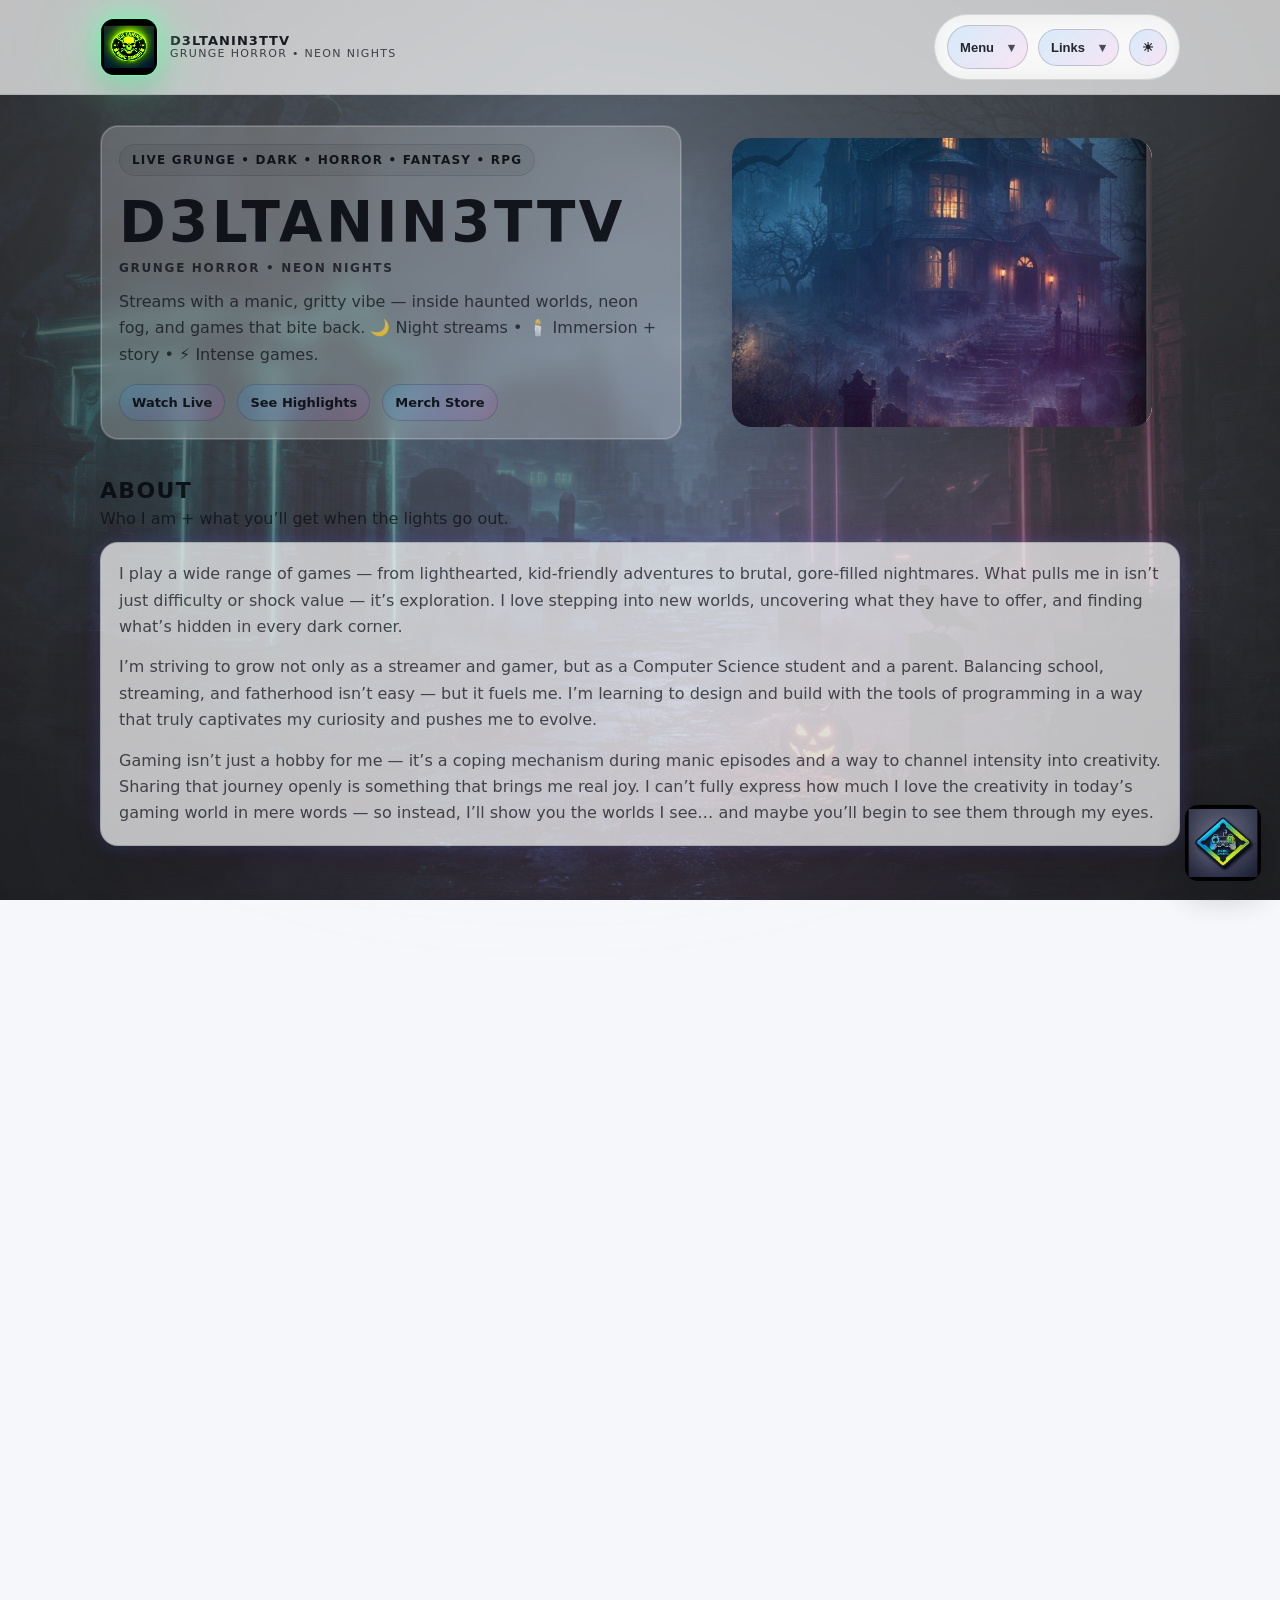
==== index.html @ 4f08680a "Add files via upload" ====
<!doctype html>
<html lang="en" data-theme="dark">
  <head>
    <meta charset="utf-8" />
    <meta name="viewport" content="width=device-width, initial-scale=1.0" />
    <title>D3LTANIN3ttv • Manic Gaming</title>
    <meta
      name="description"
      content="Grunge horror • neon nights — channel hub for D3LTANIN3ttv."
    />
    <link rel="stylesheet" href="style.css" />
    <script src="script.js" defer></script>
  </head>

  <body>
    <div class="bg" aria-hidden="true">
      <div class="bg__image"></div>
      <div class="bg__fog">
        <div class="fog fog--a"></div>
        <div class="fog fog--b"></div>
        <div class="fog fog--c"></div>
      </div>
      <div class="bg__vignette"></div>
      <div class="bg__grain"></div>
    </div>

    <header class="header">
      <div class="container header__inner">
        <a class="brand" href="#">
          <span class="brand-logo" aria-hidden="true">
            <img
              class="skull skull--dark"
              src="./assets/logos/skull-blue.jpg"
              alt=""
            />
            <img
              class="skull skull--light"
              src="./assets/logos/skull-green.jpg"
              alt=""
            />
          </span>

          <span class="brand-text">
            <span class="brand-name">D3LTANIN3TTV</span>
            <span class="brand-tagline">GRUNGE HORROR • NEON NIGHTS</span>
          </span>
        </a>

        <nav class="nav" aria-label="Primary">
          <button
            class="nav-link nav-button nav-mobileToggle"
            type="button"
            id="mobileNavBtn"
            aria-expanded="false"
            aria-controls="mobileNavMenu"
          >
            Menu <span class="caret">▾</span>
          </button>

          <div class="nav-primary-menu" id="mobileNavMenu">
            <a href="#about" class="nav-link">About</a>
            <a href="#watch" class="nav-link">Watch</a>
            <a href="#schedule" class="nav-link">Schedule</a>
            <a href="#highlights" class="nav-link">Highlights</a>
            <a href="#games" class="nav-link">Games</a>
            <a href="#creator" class="nav-link">Creator</a>
          </div>

          <div class="nav-dropdown">
            <button
              class="nav-link nav-button"
              type="button"
              id="linksBtn"
              aria-expanded="false"
            >
              Links <span class="caret">▾</span>
            </button>
            <div class="nav-menu" id="linksMenu" role="menu" aria-label="Links">
              <a
                role="menuitem"
                href="https://twitch.tv/D3LTANIN3ttv"
                target="_blank"
                rel="noreferrer"
                >Twitch</a
              >
              <a
                role="menuitem"
                href="https://www.youtube.com/@D3LTANIN3ttv"
                target="_blank"
                rel="noreferrer"
                >YouTube</a
              >
              <a
                role="menuitem"
                href="https://www.instagram.com/d3ltanin3ttv/?__pwa=1"
                target="_blank"
                rel="noreferrer"
                >Instagram</a
              >
            </div>
          </div>

          <button
            class="nav-link nav-button"
            id="themeBtn"
            type="button"
            aria-label="Toggle theme"
          >
            <span class="themeBtn__icon" aria-hidden="true">☾</span>
          </button>
        </nav>
      </div>
    </header>

    <main>
      <section class="hero">
        <div class="container hero-grid">
          <div class="hero-copy">
            <div class="badge">LIVE GRUNGE • DARK • HORROR • FANTASY • RPG</div>
            <h1 class="hero-title">D3LTANIN3ttv</h1>
            <div class="hero-sub">GRUNGE HORROR • NEON NIGHTS</div>

            <p class="hero-desc">
              Streams with a manic, gritty vibe — inside haunted worlds, neon
              fog, and games that bite back. 🌙 Night streams • 🕯️ Immersion +
              story • ⚡ Intense games.
            </p>

            <div class="hero-actions">
              <a
                class="btn btn-primary"
                href="https://www.twitch.tv/d3ltanin3ttv"
                target="_blank"
                rel="noreferrer"
                >Watch Live</a
              >
              <a class="btn btn-ghost" href="#highlights">See Highlights</a>
              <a
                class="btn btn-ghost"
                href="https://streamlabs.com/d3ltanin3ttv2/merch"
                target="_blank"
                rel="noreferrer"
                >Merch Store</a
              >
            </div>
          </div>

          <div class="hero-right" aria-hidden="true">
            <div class="heroCard">
              <div class="heroCard__img"></div>
              <div class="heroCard__frame"></div>
              <div class="heroCard__glow heroCard__glow--a"></div>
              <div class="heroCard__glow heroCard__glow--b"></div>
            </div>
          </div>
        </div>
      </section>

      <section class="section container" id="about">
        <div class="section__head">
          <h2 class="section__title">About</h2>
          <p class="section__subtitle">
            Who I am + what you’ll get when the lights go out.
          </p>
        </div>

        <div class="panel panel--wide">
          <p class="lead">
            I play a wide range of games — from lighthearted, kid-friendly
            adventures to brutal, gore-filled nightmares. What pulls me in isn’t
            just difficulty or shock value — it’s exploration. I love stepping
            into new worlds, uncovering what they have to offer, and finding
            what’s hidden in every dark corner.
          </p>

          <p class="lead lead--spaced">
            I’m striving to grow not only as a streamer and gamer, but as a
            Computer Science student and a parent. Balancing school, streaming,
            and fatherhood isn’t easy — but it fuels me. I’m learning to design
            and build with the tools of programming in a way that truly
            captivates my curiosity and pushes me to evolve.
          </p>

          <p class="lead lead--spaced">
            Gaming isn’t just a hobby for me — it’s a coping mechanism during
            manic episodes and a way to channel intensity into creativity.
            Sharing that journey openly is something that brings me real joy. I
            can’t fully express how much I love the creativity in today’s gaming
            world in mere words — so instead, I’ll show you the worlds I see…
            and maybe you’ll begin to see them through my eyes.
          </p>
        </div>
      </section>

      <section class="section container" id="watch">
        <div class="section__head">
          <h2 class="section__title">Watch</h2>
          <p class="section__subtitle">Live player embed + quick jump links.</p>
        </div>

        <div class="panel panel--wide">
          <div class="watch">
            <div class="watch__embed">
              <div class="twitchLoader" id="twitchLoader">
                <span class="twitchLoader__spinner"></span>
                <span class="twitchLoader__text">Loading stream...</span>
              </div>

              <iframe
                id="twitchEmbed"
                title="Twitch Stream"
                data-channel="D3LTANIN3ttv"
                allowfullscreen
                scrolling="no"
                loading="lazy"
              >
              </iframe>
            </div>
          </div>
        </div>
      </section>

      <section class="section container" id="schedule">
        <div class="section__head">
          <h2 class="section__title">Schedule</h2>
          <p class="section__subtitle">
            A flexible plan — because horror never sleeps.
          </p>
        </div>

        <div class="panel panel--wide">
          <ul class="list">
            <li><strong>Mon:</strong> 9pm – late • Indie horror / story</li>
            <li><strong>Wed:</strong> 9pm – late • Survival / roguelike</li>
            <li><strong>Fri:</strong> 10pm – ??? • Community / chaos</li>
          </ul>
        </div>
      </section>

      <section class="section container" id="highlights">
        <div class="section__head">
          <h2 class="section__title">Highlights</h2>
          <p class="section__subtitle">Recent clips and epic moments.</p>
        </div>

        <div
          class="panel panel--wide highlightsClips"
          aria-label="Highlight clips area"
        >
          <div class="clipsGrid">
            <div class="clipSlot">
  <div class="clipSlot__embed" aria-label="YouTube clip placeholder 1">
    <button
      class="clipThumb"
      type="button"
      disabled
      aria-label="YouTube Clip Coming Soon">
      <span
        class="clipThumb__img"
        style="background: linear-gradient(135deg,#111,#222);">
      </span>
      <span class="clipThumb__shade"></span>
      <span class="clipThumb__play">+</span>
    </button>
  </div>
</div>

<div class="clipSlot">
  <div class="clipSlot__embed" aria-label="YouTube clip placeholder 2">
    <button
      class="clipThumb"
      type="button"
      disabled
      aria-label="YouTube Clip Coming Soon">
      <span
        class="clipThumb__img"
        style="background: linear-gradient(135deg,#111,#222);">
      </span>
      <span class="clipThumb__shade"></span>
      <span class="clipThumb__play">+</span>
    </button>
  </div>
</div>

            <div class="clipSlot">
              <div class="clipSlot__embed" aria-label="YouTube clip 3">
                <button
                  class="clipThumb"
                  type="button"
                  data-youtube-id="ZIPcAaeDdOQ"
                  aria-label="Play YouTube Clip 3"
                >
                  <span
                    class="clipThumb__img"
                    style="
                      background-image: url(&quot;https://i.ytimg.com/vi/ZIPcAaeDdOQ/hqdefault.jpg&quot;);
                    "
                  >
                  </span>
                  <span class="clipThumb__shade"></span>
                  <span class="clipThumb__play" aria-hidden="true">▶</span>
                </button>
              </div>
            </div>

            <div class="clipSlot">
              <div class="clipSlot__embed" aria-label="YouTube clip 4">
                <button
                  class="clipThumb"
                  type="button"
                  data-youtube-id="rzl1AG5ry_M"
                  aria-label="Play YouTube Clip 4"
                >
                  <span
                    class="clipThumb__img"
                    style="
                      background-image: url(&quot;https://i.ytimg.com/vi/rzl1AG5ry_M/hqdefault.jpg&quot;);
                    "
                  >
                  </span>
                  <span class="clipThumb__shade"></span>
                  <span class="clipThumb__play" aria-hidden="true">▶</span>
                </button>
              </div>
            </div>
          </div>
        </div>
      </section>

      <section class="section container" id="games">
        <div class="section__head">
          <h2 class="section__title">Games</h2>
          <p class="section__subtitle">
            Pick a vibe — see the matching lineup.
          </p>
        </div>

        <div class="panel panel--wide">
          <div id="gamesMount"></div>
        </div>
      </section>

      <section class="section container" id="creator">
        <div class="section__head">
          <h2 class="section__title">Creator</h2>
          <p class="section__subtitle">Brand, vibe, and collab notes.</p>
        </div>

        <div class="panel panel--wide">
          <p class="lead">
            For collabs, sponsorships, or community events: hit the Links menu
            for socials. I focus on horror/survival/story content with a
            neon-grunge presentation.
          </p>

        <div class="cards">
  <article class="card" tabindex="0" aria-label="Open Instagram" data-open="crypts">
    <div class="card__bg card__bg--crypts"></div>
    <div class="card__glow card__glow--green"></div>

    <div class="card__icon" aria-hidden="true" title="Instagram">
      <svg viewBox="0 0 24 24" fill="none">
        <path d="M8 3h8a5 5 0 0 1 5 5v8a5 5 0 0 1-5 5H8a5 5 0 0 1-5-5V8a5 5 0 0 1 5-5Z" stroke="currentColor" stroke-width="2"/>
        <path d="M12 16a4 4 0 1 0 0-8 4 4 0 0 0 0 8Z" stroke="currentColor" stroke-width="2"/>
        <path d="M17.5 6.8h.01" stroke="currentColor" stroke-width="4" stroke-linecap="round"/>
      </svg>
    </div>

    <h3 class="card__title">INSTAGRAM</h3>
    <p class="card__meta">@d3ltanin3ttv</p>
  </article>

  <article class="card" tabindex="0" aria-label="Open YouTube" data-open="haunted">
    <div class="card__bg card__bg--haunted"></div>
    <div class="card__glow card__glow--gold"></div>

    <div class="card__icon" aria-hidden="true" title="YouTube">
      <svg viewBox="0 0 24 24" fill="none">
        <path d="M21 12s0-3.6-.45-5.25a2.8 2.8 0 0 0-1.98-1.98C16.9 4.3 12 4.3 12 4.3s-4.9 0-6.57.47A2.8 2.8 0 0 0 3.45 6.75C3 8.4 3 12 3 12s0 3.6.45 5.25a2.8 2.8 0 0 0 1.98 1.98c1.67.47 6.57.47 6.57.47s4.9 0 6.57-.47a2.8 2.8 0 0 0 1.98-1.98C21 15.6 21 12 21 12Z" stroke="currentColor" stroke-width="2"/>
        <path d="M10 15.5v-7l6 3.5-6 3.5Z" fill="currentColor"/>
      </svg>
    </div>

    <h3 class="card__title">YOUTUBE</h3>
    <p class="card__meta">@D3LTANIN3ttv</p>
  </article>

  <article class="card" tabindex="0" aria-label="Open X" data-open="darkworlds">
    <div class="card__bg card__bg--darkworlds"></div>
    <div class="card__glow card__glow--purple"></div>

    <div class="card__icon" aria-hidden="true" title="X (Twitter)">
      <svg viewBox="0 0 24 24" fill="none">
        <path d="M17.9 3H21l-6.8 7.78L22 21h-6.2l-4.85-6.33L5.4 21H2.3l7.4-8.47L2 3h6.35l4.39 5.74L17.9 3Z" fill="currentColor"/>
      </svg>
    </div>

    <h3 class="card__title">X</h3>
    <p class="card__meta">Twitter</p>
  </article>
</div>
</div>
</section>

      <footer class="footer">
        <div class="container footer__inner">
          <button class="toTop" id="toTopBtn" type="button">
            ↑ Back to top
          </button>
          <div class="footer__meta">
            <span>© <span id="year"></span> D3LTANIN3ttv</span>
            <span class="dot">•</span>
            <span>Manic Gaming</span>
          </div>
        </div>
      </footer>
    </main>

    <img
      class="corner-badge"
      src="./assets/logos/manicgaming.jpg"
      alt="Manic Gaming"
    />
  </body>
</html>
---- style.css ----
/* =========================
   D3LTANIN3ttv • Manic Gaming
   ========================= */

html{
  overflow-y: scroll;
  scroll-behavior: smooth;
}

:root{
  --bg: #070911;
  --text: rgba(255,255,255,.92);
  --muted: rgba(255,255,255,.72);

  --panel: rgba(0,0,0,.28);
  --panelSolid: rgba(10,12,22,.92);
  --border: rgba(255,255,255,.12);

  --shadow: 0 18px 45px rgba(0,0,0,.55);
  --ctaGlow: 0 0 0 1px rgba(0,220,255,.25) inset, 0 0 22px rgba(0,220,255,.18);

  --accentA: #1da6ff;
  --accentB: #ff2bd6;
  --accentC: #a6ff2b;

  --pillGrad: linear-gradient(135deg, rgba(29,166,255,.18), rgba(255,43,214,.12));
  --pillBorder: rgba(29,166,255,.25);
  --pillGlow: 0 0 0 1px rgba(255,255,255,.08) inset, 0 12px 26px rgba(0,0,0,.35);
}

:root[data-theme="light"]{
  --bg: #f6f7fb;
  --text: rgba(10,12,18,.92);
  --muted: rgba(10,12,18,.70);

  --panel: rgba(255,255,255,.70);
  --panelSolid: rgba(255,255,255,.92);
  --border: rgba(10,12,18,.14);

  --shadow: 0 18px 45px rgba(10,12,18,.15);
  --ctaGlow: 0 0 0 1px rgba(0,120,255,.18) inset, 0 0 18px rgba(0,120,255,.12);

  --pillGrad: linear-gradient(135deg, rgba(29,166,255,.16), rgba(255,43,214,.10));
  --pillBorder: rgba(10,12,18,.18);
}

*{ box-sizing:border-box; }

html,body{ height:100%; }

body{
  margin:0;
  font-family: system-ui, -apple-system, Segoe UI, Roboto, Arial, sans-serif;
  background: var(--bg);
  color: var(--text);
  overflow-x:hidden;
}

a{
  color: inherit;
  text-decoration:none;
}

a:focus-visible,
button:focus-visible{
  outline: 2px solid rgba(255,255,255,.35);
  outline-offset: 3px;
  border-radius: 12px;
}

:root[data-theme="light"] a:focus-visible,
:root[data-theme="light"] button:focus-visible{
  outline: 2px solid rgba(10,12,18,.55);
}

.container{
  width: min(1080px, calc(100% - 40px));
  margin: 0 auto;
}

.lead{
  margin:0;
  color: var(--muted);
  line-height: 1.65;
}

.lead--spaced{
  margin-top: 14px;
}

/* =========================
   Background
   ========================= */

.bg{
  position: fixed;
  inset: 0;
  z-index: -1;
}

.bg__image{
  position:absolute;
  inset:0;
  background:
    radial-gradient(1200px 700px at 50% 10%, rgba(29,166,255,.14), transparent 60%),
    radial-gradient(900px 600px at 50% 85%, rgba(255,43,214,.12), transparent 70%),
    url("./assets/scenes/bg-crypts.jpg");
  background-size: cover;
  background-position: center;
  filter: saturate(1.02) contrast(1.04);
  opacity: .92;
}

.bg__fog{
  position:absolute;
  inset:0;
  pointer-events:none;
  mix-blend-mode: screen;
  opacity: .55;
}

.fog{
  position:absolute;
  inset:-20%;
  background:
    radial-gradient(closest-side at 30% 40%, rgba(255,255,255,.06), transparent 60%),
    radial-gradient(closest-side at 60% 55%, rgba(255,255,255,.05), transparent 62%),
    radial-gradient(closest-side at 45% 70%, rgba(255,255,255,.04), transparent 70%);
  filter: blur(18px);
}

.fog--a{ animation: fogDriftA 22s ease-in-out infinite; }
.fog--b{ animation: fogDriftB 27s ease-in-out infinite; opacity:.9; }
.fog--c{ animation: fogDriftC 33s ease-in-out infinite; opacity:.75; }

@keyframes fogDriftA{
  0%,100%{ transform: translate3d(-2%,-1%,0) scale(1.02); }
  50%{ transform: translate3d(2%,1%,0) scale(1.05); }
}
@keyframes fogDriftB{
  0%,100%{ transform: translate3d(1%,2%,0) scale(1.03); }
  50%{ transform: translate3d(-2%,-1%,0) scale(1.06); }
}
@keyframes fogDriftC{
  0%,100%{ transform: translate3d(0%,1%,0) scale(1.01); }
  50%{ transform: translate3d(2%,-2%,0) scale(1.05); }
}

.bg__vignette{
  position:absolute;
  inset:0;
  background:
    radial-gradient(1200px 700px at 50% 25%, rgba(0,0,0,.06), rgba(0,0,0,.80)),
    radial-gradient(900px 600px at 50% 85%, rgba(0,0,0,.22), rgba(0,0,0,.92));
}

.bg__grain{
  position:absolute;
  inset:0;
  opacity:.12;
  background-image: repeating-linear-gradient(0deg, rgba(255,255,255,.06), rgba(255,255,255,.06) 1px, transparent 1px, transparent 3px);
  mix-blend-mode: overlay;
  filter: blur(.4px);
}

.bg::after{
  content:"";
  position:absolute;
  inset:0;
  pointer-events:none;
  background:
    radial-gradient(1200px 700px at 50% 20%, rgba(255,255,255,.72), rgba(255,255,255,.12) 55%, rgba(255,255,255,.06) 100%),
    linear-gradient(to bottom, rgba(255,255,255,.35), rgba(255,255,255,.14));
  opacity: 0;
  transition: opacity .22s ease;
}

:root[data-theme="light"] .bg::after{ opacity: .32; }

:root[data-theme="light"] .bg__image{
  opacity: .82;
  filter: saturate(1.05) contrast(1.04) brightness(1.02);
}

:root[data-theme="light"] .bg__fog{ opacity: .40; }

:root[data-theme="light"] .bg__vignette{
  background:
    radial-gradient(1200px 700px at 50% 25%, rgba(0,0,0,.05), rgba(0,0,0,.40)),
    radial-gradient(900px 600px at 50% 85%, rgba(0,0,0,.10), rgba(0,0,0,.60));
}

/* =========================
   Header / Nav
   ========================= */

.header{
  position: sticky;
  top: 0;
  z-index: 20;
  background: rgba(0,0,0,.40);
  backdrop-filter: blur(10px);
  border-bottom: 1px solid rgba(255,255,255,.08);
}

:root[data-theme="light"] .header{
  background: rgba(255,255,255,.70);
  border-bottom: 1px solid rgba(10,12,18,.10);
}

.header__inner{
  display:flex;
  align-items:center;
  justify-content: space-between;
  gap: 14px;
  padding: 14px 0;
}

.brand{
  display:flex;
  align-items:center;
  gap: 12px;
  min-width: 240px;
}

.brand-logo{
  position: relative;
  width: 58px;
  height: 58px;
  border-radius: 14px;
  overflow: hidden;
  border: 1px solid rgba(140,90,255,.55);
  background: radial-gradient(circle at center, rgba(0,0,0,.85) 0%, rgba(0,0,0,.55) 60%, rgba(0,0,0,.25) 100%);
  box-shadow:
    0 0 0 1px rgba(140,90,255,.45) inset,
    0 0 18px rgba(140,90,255,.85),
    0 0 48px rgba(120,70,255,.55),
    0 0 90px rgba(120,70,255,.35),
    0 14px 30px rgba(0,0,0,.35);
}

.brand-logo img{
  position:absolute;
  inset:0;
  width:100%;
  height:100%;
  object-fit: fill;
  filter:
    contrast(1.35)
    brightness(1.15)
    saturate(1.25)
    drop-shadow(0 0 6px rgba(0,0,0,.6));
}

.skull--dark{ display:block; }
.skull--light{ display:none; }

:root[data-theme="light"] .skull--dark{ display:none; }
:root[data-theme="light"] .skull--light{ display:block; }

:root[data-theme="light"] .brand-logo{
  border: 1px solid rgba(120,255,180,.95) !important;
  background: radial-gradient(
    circle at center,
    rgba(14,46,28,.95) 0%,
    rgba(12,34,22,.78) 60%,
    rgba(8,18,12,.45) 100%
  );

  box-shadow:
    0 0 0 1px rgba(120,255,180,.45) inset,
    0 0 22px rgba(120,255,180,.75),
    0 0 48px rgba(120,255,180,.55),
    0 0 96px rgba(120,255,180,.32),
    0 14px 30px rgba(10,12,18,.16) !important;
}

:root[data-theme="light"] .brand-logo img{
  filter:
    contrast(1.4)
    brightness(1.1)
    saturate(1.45)
    drop-shadow(0 0 12px rgba(120,255,180,.55))
    drop-shadow(0 0 24px rgba(120,255,180,.35));
}

.brand-text{
  display:flex;
  flex-direction:column;
  line-height:1.05;
}

.brand-name{
  font-weight: 900;
  letter-spacing: .08em;
  text-transform: uppercase;
  font-size: 13px;
}

.brand-tagline{
  font-size: 11px;
  letter-spacing: .12em;
  opacity: .78;
}

.nav{
  display:flex;
  align-items:center;
  gap: 10px;
  padding: 10px 12px;
  border: 1px solid rgba(255,255,255,.10);
  border-radius: 999px;
  background: rgba(0,0,0,.22);
  backdrop-filter: blur(10px);
  position: relative;
}

:root[data-theme="light"] .nav{
  background: rgba(255,255,255,.60);
  border: 1px solid rgba(10,12,18,.12);
}

.nav-primary-menu{
  position: absolute;
  top: calc(100% + 10px);
  left: 0;
  right: 0;
  z-index: 40;
  display: flex;
  flex-direction: column;
  align-items: stretch;
  gap: 8px;
  padding: 0 10px;
  border-radius: 14px;
  background: var(--panelSolid);
  border: 1px solid var(--border);
  box-shadow: var(--shadow);
  max-height: 0;
  overflow: hidden;
  opacity: 0;
  pointer-events: none;
  transform: translateY(-8px);
  transition:
    max-height .28s ease,
    opacity .22s ease,
    transform .22s ease,
    padding .22s ease;
}

.nav-primary-menu.is-open{
  max-height: 420px;
  padding: 10px;
  opacity: 1;
  pointer-events: auto;
  transform: translateY(0);
}

.nav-mobileToggle{
  display:inline-flex;
  align-items:center;
  justify-content:center;
  min-height: 44px;
}

.nav-link,
.btn{
  display:inline-flex;
  align-items:center;
  justify-content:center;
  gap: 10px;
  padding: 10px 12px;
  border-radius: 999px;
  font-weight: 900;
  font-size: 13px;
  color: var(--text);
  transition: .18s ease;
  background: var(--pillGrad);
  border: 1px solid var(--pillBorder);
}

.nav-link{
  opacity: .96;
}

.nav-primary-menu .nav-link{
  width: 100%;
  min-height: 44px;
  justify-content: center;
  text-align: center;
}

.nav-link:hover,
.btn:hover{
  box-shadow: var(--pillGlow), var(--ctaGlow);
  transform: translateY(-1px);
}

.nav-button{
  cursor: pointer;
  appearance: none;
}

.caret{
  opacity:.8;
  margin-left: 4px;
}

.nav-dropdown{
  position: relative;
}

.nav-menu{
  position:absolute;
  right: 0;
  top: calc(100% + 10px);
  min-width: 200px;
  padding: 10px;
  border-radius: 14px;
  background: var(--panelSolid);
  border: 1px solid var(--border);
  box-shadow: var(--shadow);
  display:none;
}

.nav-menu.is-open{
  display:block;
}

.nav-menu a{
  display:block;
  padding: 10px;
  border-radius: 10px;
  opacity:.92;
}

.nav-menu a:hover{
  background: rgba(255,255,255,.06);
  box-shadow: 0 0 0 1px rgba(255,255,255,.10) inset;
}

:root[data-theme="light"] .nav-menu a:hover{
  background: rgba(10,12,18,.06);
  box-shadow: 0 0 0 1px rgba(10,12,18,.10) inset;
}

/* =========================
   Hero
   ========================= */

.hero{
  padding: 30px 0 10px;
}

.hero-grid{
  display:grid;
  grid-template-columns: 1.1fr 0.9fr;
  gap: 22px;
  align-items:center;
}

.hero-copy{
  padding: 10px 0;
}

:root[data-theme="light"] .hero-copy{
  background: rgba(255,255,255,.22);
  border: 1px solid rgba(10,12,18,.08);
  box-shadow: 0 0 0 1px rgba(255,255,255,.22) inset;
  border-radius: 18px;
  backdrop-filter: blur(10px);
  padding: 18px;
}

.badge{
  display:inline-block;
  padding: 8px 12px;
  border-radius: 999px;
  font-weight: 900;
  font-size: 12px;
  letter-spacing: .10em;
  text-transform: uppercase;
  background: rgba(255,255,255,.06);
  border: 1px solid rgba(255,255,255,.10);
}

:root[data-theme="light"] .badge{
  background: rgba(10,12,18,.05);
  border: 1px solid rgba(10,12,18,.10);
}

.hero-title{
  margin: 14px 0 6px;
  font-size: clamp(42px, 4.4vw, 60px);
  letter-spacing: .06em;
  text-transform: uppercase;
}

.hero-sub{
  letter-spacing: .14em;
  opacity:.8;
  font-weight: 700;
  font-size: 12px;
}

.hero-desc{
  margin: 14px 0 0;
  color: var(--muted);
  line-height: 1.65;
  max-width: 55ch;
}

.hero-actions{
  display:flex;
  gap: 12px;
  flex-wrap: wrap;
  margin-top: 16px;
}

.hero-right{
  display:flex;
  flex-direction:column;
  align-items:center;
}

.heroCard{
  position: relative;
  width: min(420px, 100%);
  aspect-ratio: 16/11;
  border-radius: 20px;
  overflow:hidden;
  box-shadow:
    var(--shadow),
    0 0 0 1px rgba(255,255,255,.05) inset;
}

.heroCard::after{
  content:"";
  position:absolute;
  inset:0;
  pointer-events:none;
  border-radius: inherit;
  z-index: 4;
  background: linear-gradient(
    to left,
    rgba(0,0,0,.77) 0%,
    rgba(0,0,0,.18) 10%,
    rgba(0,0,0,0) 22%
  );
}

.heroCard__img{
  position:absolute;
  inset:0;
  background-image: url("./assets/scenes/card-haunted.jpg");
  background-size: cover;
  background-position: center;
  filter: saturate(1.05) contrast(1.05);
}

.heroCard__frame{
  position:absolute;
  inset:0;
  background:
    radial-gradient(900px 400px at 50% 20%, rgba(29,166,255,.18), transparent 60%),
    radial-gradient(900px 500px at 50% 90%, rgba(255,43,214,.14), transparent 65%);
  mix-blend-mode: screen;
  opacity: .9;
}

.heroCard__glow{
  position:absolute;
  inset:-20%;
  filter: blur(30px);
  opacity: .5;
}

.heroCard__glow--a{ background: radial-gradient(circle at 20% 30%, rgba(29,166,255,.35), transparent 55%); }
.heroCard__glow--b{ background: radial-gradient(circle at 80% 70%, rgba(255,43,214,.30), transparent 55%); }

/* =========================
   Sections / Panels
   ========================= */

.section{
  padding: 28px 0;
}

.section__head{
  margin-bottom: 14px;
}

.section__title{
  margin:0 0 6px;
  font-size: 22px;
  letter-spacing: .06em;
  text-transform: uppercase;
}

.section__subtitle{
  margin:0;
  color: var(--muted);
}

.panel{
  background: var(--panel);
  border: 1px solid var(--border);
  border-radius: 18px;
  box-shadow:
    0 18px 45px rgba(0,0,0,.22),
    0 0 18px rgba(29,166,255,.18),
    0 0 28px rgba(255,43,214,.12);
}

.panel--wide{
  padding: 18px;
}

.list{
  margin:0;
  padding-left: 18px;
}

.list li{
  margin: 10px 0;
  color: var(--muted);
}

.list strong{
  color: var(--text);
}

/* =========================
   Watch embed
   ========================= */

.watch__embed{
  position: relative;
  border-radius: 16px;
  overflow:hidden;
  border: 1px solid rgba(255,255,255,.12);
  background: rgba(0,0,0,.35);
}

:root[data-theme="light"] .watch__embed{
  border-color: rgba(10,12,18,.12);
  background: rgba(10,12,18,.04);
}

#twitchEmbed{
  width: 100%;
  height: min(520px, 60vw);
  border: 0;
  display:block;
}
.twitchLoader{
  position:absolute;
  inset:0;
  display:flex;
  flex-direction:column;
  align-items:center;
  justify-content:center;
  gap:10px;
  background:rgba(0,0,0,.45);
  backdrop-filter:blur(6px);
  z-index:2;
  transition:opacity .3s ease;
}

.twitchLoader.is-hidden{
  opacity:0;
  pointer-events:none;
}

.twitchLoader__spinner{
  width:38px;
  height:38px;
  border-radius:50%;
  border:3px solid rgba(255,255,255,.25);
  border-top-color:#9146ff;
  animation:twitchSpin 1s linear infinite;
}

.twitchLoader__text{
  font-size:12px;
  letter-spacing:.08em;
  text-transform:uppercase;
  opacity:.8;
}

@keyframes twitchSpin{
  to{ transform:rotate(360deg); }
}

/* =========================
   Creator cards
   ========================= */

#creator .cards{
  margin-top: 22px;
}

.cards{
  display:grid;
  grid-template-columns: repeat(3, 1fr);
  gap: 14px;
}

.card{
  display:block;
  position: relative;
  border-radius: 18px;
  overflow:hidden;
  min-height: 180px;
  border: 1px solid rgba(255,255,255,.12);
  box-shadow: 0 16px 40px rgba(0,0,0,.28);
  cursor: pointer;
  isolation:isolate;
  transition:
    transform .18s ease,
    box-shadow .25s ease,
    border-color .25s ease;
}

/* gradient overlay for text readability */
.card::after{
  content:"";
  position:absolute;
  inset:0;
  z-index:1;
  background: linear-gradient(
    to top,
    rgba(0,0,0,.62) 0%,
    rgba(0,0,0,.28) 45%,
    rgba(0,0,0,.10) 100%
  );
  pointer-events:none;
}

/* background artwork */
.card__bg{
  position:absolute;
  inset:0;
  background-size:cover;
  background-position:center center;
  background-repeat:no-repeat;
  filter: brightness(1.02) contrast(1.08) saturate(1.08);
  transform: scale(1.02);
  z-index:0;
}

/* social card images - centered logo fit */
.card__bg--crypts{
  background-image:url("./assets/scenes/card-instagram.png");
  background-position:center 43%;
  background-size:cover;
  background-repeat:no-repeat;
}

.card__bg--haunted{
  background-image:url("./assets/scenes/card-youtube.png");
  background-position:center 50%;
  background-size:cover;
  background-repeat:no-repeat;
}

.card__bg--darkworlds{
  background-image:url("./assets/scenes/card-x.png");
  background-position:center 43%;
  background-size:cover;
  background-repeat:no-repeat;
}

/* glow layers */
.card__glow{
  position:absolute;
  inset:-20%;
  filter: blur(24px);
  opacity:.22;
  mix-blend-mode:screen;
  z-index:0;
}

.card__glow--green{
  background: radial-gradient(circle at 20% 30%, rgba(166,255,43,.30), transparent 60%);
}

.card__glow--gold{
  background: radial-gradient(circle at 20% 30%, rgba(255,200,80,.28), transparent 60%);
}

.card__glow--purple{
  background: radial-gradient(circle at 20% 30%, rgba(124,92,255,.30), transparent 60%);
}

/* card icon */
.card__icon{
  position:absolute;
  top:14px;
  left:14px;
  width:44px;
  height:44px;
  display:grid;
  place-items:center;
  border-radius:12px;
  background:rgba(0,0,0,.35);
  border:1px solid rgba(255,255,255,.12);
  box-shadow:0 12px 24px rgba(0,0,0,.25);
  z-index:2;
}

.card__icon svg{
  width:26px;
  height:26px;
  display:block;
  color:rgba(255,255,255,.92);
}

/* text */
.card__title{
  position:absolute;
  left:14px;
  bottom:34px;
  margin:0;
  font-weight:950;
  letter-spacing:.12em;
  text-transform:uppercase;
  z-index:2;
}

.card__meta{
  position:absolute;
  left:14px;
  bottom:12px;
  margin:0;
  color:rgba(255,255,255,.78);
  z-index:2;
}

/* hover effect */
.card:hover{
  transform:translateY(-2px);
  box-shadow:
    0 10px 30px rgba(0,0,0,.6),
    0 0 12px rgba(120,255,120,.35);
}

/* ensure overlay layers don't block clicks */
.card__bg,
.card__glow,
.card__icon,
.card__title,
.card__meta{
  pointer-events:none;
}

/* =========================
   Highlights clips
   ========================= */

.highlightsClips{
  margin-top: 14px;
  margin-bottom: 14px;
}

.clipsGrid{
  display:grid;
  grid-template-columns: repeat(2, 1fr);
  gap: 12px;
}

.clipSlot{
  border-radius: 16px;
  overflow: hidden;
  border: 1px solid rgba(255,255,255,.12);
  background: rgba(0,0,0,.18);
  box-shadow: 0 14px 34px rgba(0,0,0,.20);
}

:root[data-theme="light"] .clipSlot{
  border-color: rgba(10,12,18,.12);
  background: rgba(255,255,255,.22);
  box-shadow: 0 14px 34px rgba(10,12,18,.10);
}

.clipSlot__embed{
  width: 100%;
  aspect-ratio: 16/9;
  position: relative;
  overflow: hidden;
  background:
    radial-gradient(700px 260px at 50% 35%, rgba(29,166,255,.12), transparent 60%),
    radial-gradient(700px 320px at 50% 85%, rgba(255,43,214,.10), transparent 65%),
    rgba(0,0,0,.22);
}

.clipSlot__embed iframe{
  position: absolute;
  inset: 0;
  width: 100%;
  height: 100%;
  border: 0;
  display: block;
}

.clipThumb{
  position: absolute;
  inset: 0;
  width: 100%;
  height: 100%;
  border: 0;
  padding: 0;
  margin: 0;
  background: transparent;
  cursor: pointer;
  overflow: hidden;
}

.clipThumb__img{
  position: absolute;
  inset: 0;
  display: block;
  background-size: cover;
  background-position: center;
  transform: scale(1.02);
}

.clipThumb__shade{
  position: absolute;
  inset: 0;
  background: linear-gradient(
    to top,
    rgba(0,0,0,.55) 0%,
    rgba(0,0,0,.18) 45%,
    rgba(0,0,0,.08) 100%
  );
}

.clipThumb__play{
  position: absolute;
  inset: 0;
  display: grid;
  place-items: center;
  font-size: 48px;
  color: rgba(255,255,255,.96);
  text-shadow: 0 6px 18px rgba(0,0,0,.55);
  transition: transform .18s ease, opacity .18s ease;
}

.clipThumb:hover .clipThumb__play,
.clipThumb:focus-visible .clipThumb__play{
  transform: scale(1.08);
}

/* =========================
   Games
   ========================= */

.games{
  display:grid;
  grid-template-columns: 220px 1fr;
  gap: 16px;
}

.gameTags{
  display:flex;
  flex-direction: column;
  gap: 10px;
}

.gameTag{
  width:100%;
  text-align:left;
  padding: 10px 12px;
  border-radius: 14px;
  border: 1px solid rgba(255,255,255,.12);
  background: rgba(255,255,255,.05);
  color: var(--text);
  font-weight: 900;
  cursor:pointer;
  transition: .18s ease;
}

:root[data-theme="light"] .gameTag{
  background: rgba(10,12,18,.04);
  border: 1px solid rgba(10,12,18,.10);
}

.gameTag:hover{
  box-shadow: var(--ctaGlow);
  transform: translateY(-1px);
}

.gameTag.is-active{
  box-shadow: var(--ctaGlow);
  border-color: rgba(29,166,255,.28);
}

.gameGrid{
  display:grid;
  grid-template-columns: repeat(2, 1fr);
  gap: 12px;
}

.miniCard{
  position:relative;
  border-radius: 16px;
  overflow:hidden;
  min-height: 150px;
  border: 1px solid rgba(255,255,255,.12);
  box-shadow: 0 16px 40px rgba(0,0,0,.22);
}

:root[data-theme="light"] .miniCard{
  border-color: rgba(10,12,18,.12);
}

.miniCard__bg{
  position:absolute;
  inset:0;
  background-size: cover;
  background-position:center;
  opacity:.85;
  filter: saturate(1.05) contrast(1.06);
}

.miniCard__shade{
  position:absolute;
  inset:0;
  z-index: 1;
  background: linear-gradient(
    to top,
    rgba(0,0,0,.78) 0%,
    rgba(0,0,0,.40) 45%,
    rgba(0,0,0,.12) 100%
  );
  pointer-events:none;
}

:root[data-theme="light"] .miniCard__shade{
  background: linear-gradient(
    to top,
    rgba(0,0,0,.74) 0%,
    rgba(0,0,0,.38) 45%,
    rgba(0,0,0,.10) 100%
  );
}

.miniCard__badge{
  position:absolute;
  top: 12px;
  left: 12px;
  z-index: 2;
  display:inline-flex;
  align-items:center;
  padding: 6px 10px;
  border-radius: 999px;
  font-weight: 900;
  font-size: 12px;
  letter-spacing: .06em;
  color: rgba(255,255,255,.92);
  text-shadow: 0 2px 10px rgba(0,0,0,.85);
  background: rgba(0,0,0,.55);
  border: 1px solid rgba(255,255,255,.18);
  box-shadow: 0 12px 24px rgba(0,0,0,.25);
  backdrop-filter: blur(6px);
}

:root[data-theme="light"] .miniCard__badge{
  background: rgba(0,0,0,.62);
  border-color: rgba(255,255,255,.22);
}

.miniCard__title{
  position:absolute;
  left: 14px;
  right: 14px;
  bottom: 38px;
  z-index: 2;
  margin:0;
  font-weight: 950;
  letter-spacing: .04em;
  color: rgba(255,255,255,.94);
  text-shadow: 0 2px 12px rgba(0,0,0,.90);
}

.miniCard__desc{
  position:absolute;
  left: 14px;
  right: 14px;
  bottom: 14px;
  z-index: 2;
  margin:0;
  color: rgba(255,255,255,.86);
  text-shadow: 0 2px 12px rgba(0,0,0,.90);
}

:root[data-theme="light"] .miniCard__title{
  color: rgba(255,255,255,.96);
  text-shadow: 0 2px 12px rgba(0,0,0,.92);
}

:root[data-theme="light"] .miniCard__desc{
  color: rgba(255,255,255,.88);
  text-shadow: 0 2px 12px rgba(0,0,0,.92);
}

/* =========================
   Footer
   ========================= */

.footer{
  padding: 28px 0 80px;
}

.footer__inner{
  display:flex;
  align-items:center;
  justify-content: space-between;
  gap: 12px;
}

.footer__meta{
  display:flex;
  align-items:center;
  gap: 10px;
  color: var(--muted);
}

.dot{
  opacity:.6;
}

.toTop{
  border-radius: 999px;
  padding: 10px 12px;
  border: 1px solid var(--border);
  background: var(--panel);
  color: var(--text);
  font-weight: 900;
  cursor:pointer;
}

.toTop:hover{
  box-shadow: var(--ctaGlow);
  transform: translateY(-1px);
}

.corner-badge{
  position: fixed;
  right: 18px;
  bottom: 18px;
  width: 78px;
  height: 78px;
  border-radius: 14px;
  object-fit: cover;
  z-index: 30;
  box-shadow: 0 18px 40px rgba(0,0,0,.45);
  border: 1px solid rgba(255,255,255,.12);
  opacity: .95;
}

:root[data-theme="light"] .corner-badge{
  border: 1px solid rgba(10,12,18,.12);
  box-shadow: 0 16px 34px rgba(10,12,18,.18);
}

/* =========================
   Pixel intro overlay
   ========================= */

.pixelOverlay{
  position: fixed;
  inset: 0;
  z-index: 9999;
  pointer-events: none;
  background: rgba(0,0,0,.85);
  opacity: 0;
  transition: opacity .25s ease;
  contain: layout paint;
  transform: translateZ(0);
  will-change: opacity;
}

.pixelOverlay.is-on{
  opacity: 1;
}

.pixelOverlay.fade-out{
  opacity: 0;
}

.pixelOverlay__grid{
  position: absolute;
  inset: 0;
  display: grid;
  grid-template-columns: repeat(var(--cols), 1fr);
  grid-template-rows: repeat(var(--rows), 1fr);
}

.px{
  opacity: 1;
  transform: scale(1);
  background: rgba(0,0,0,var(--px-a,.95));
  transition:
    opacity .55s cubic-bezier(.2,.8,.2,1),
    transform .55s cubic-bezier(.2,.8,.2,1);
  transition-delay: var(--d, 0ms);
}

.pixelOverlay__grid.go .px{
  opacity: 0;
  transform: scale(.75);
}

.px.off{
  opacity: 0;
  transform: scale(.75);
}

/* =========================
   Responsive
   ========================= */

@media (max-width: 980px){
  .hero-grid{
    grid-template-columns: 1fr;
  }

  .brand{
    min-width: unset;
  }

  .games{
    grid-template-columns: 1fr;
  }

  .clipsGrid{
    grid-template-columns: 1fr;
  }
}

@media (max-width: 900px){
  .cards{
    grid-template-columns: repeat(2, 1fr);
  }

  .gameGrid{
    grid-template-columns: repeat(2, 1fr);
  }

  .container{
    width: min(100% - 24px, 1080px);
  }

  .section{
    padding: 22px 0;
  }

  .panel--wide{
    padding: 16px;
  }

  .hero{
    padding: 22px 0 8px;
  }
}

@media (max-width: 820px){
  .header__inner{
    flex-direction: column;
    align-items: stretch;
    gap: 12px;
  }

  .brand{
    justify-content: center;
  }

  .nav{
    width: 100%;
    display: grid;
    grid-template-columns: 1fr 1fr auto;
    align-items: center;
    gap: 10px;
    flex-wrap: nowrap;
  }

  .nav-mobileToggle{
    width: 100%;
  }

  .nav-dropdown{
    width: 100%;
    position: relative;
  }

  .nav-dropdown > .nav-button{
    width: 100%;
    min-height: 44px;
    justify-content: center;
  }

  #themeBtn{
    min-height: 44px;
    min-width: 44px;
    justify-content: center;
  }

  .nav-menu{
    top: calc(100% + 10px);
    left: 0;
    right: 0;
    width: 100%;
    display:flex;
    flex-direction:column;
    gap:6px;
    max-height:0;
    overflow:hidden;
    opacity:0;
    pointer-events:none;
    transform:translateY(-8px);
    padding:0 8px;
    transition:
      max-height .28s ease,
      opacity .22s ease,
      transform .22s ease,
      padding .22s ease;
  }

  .nav-menu.is-open{
    max-height:220px;
    opacity:1;
    pointer-events:auto;
    transform:translateY(0);
    padding:8px;
    display:flex;
  }

  .nav-menu a{
    text-align:center;
  }
}

@media (max-width: 700px){
  #twitchEmbed{
    height: 56.25vw;
    min-height: 220px;
    max-height: 360px;
  }
}

@media (max-width: 600px){
  .cards{
    grid-template-columns: 1fr;
  }

  .gameGrid{
    grid-template-columns: 1fr;
  }

  .container{
    width: min(100% - 18px, 1080px);
  }

  .section{
    padding: 18px 0;
  }

  .panel--wide{
    padding: 14px;
  }

  .hero{
    padding: 18px 0 6px;
  }

  .hero-title{
    font-size: clamp(32px, 9vw, 42px);
  }

  .hero-desc{
    max-width: 100%;
  }

  .footer__inner{
    flex-direction: column;
    align-items: stretch;
  }
}

/* =========================
   Reduced Motion Safety
   ========================= */

@media (prefers-reduced-motion: reduce){
  .pixelOverlay,
  .px,
  .fog{
    transition: none !important;
    animation: none !important;
  }

}
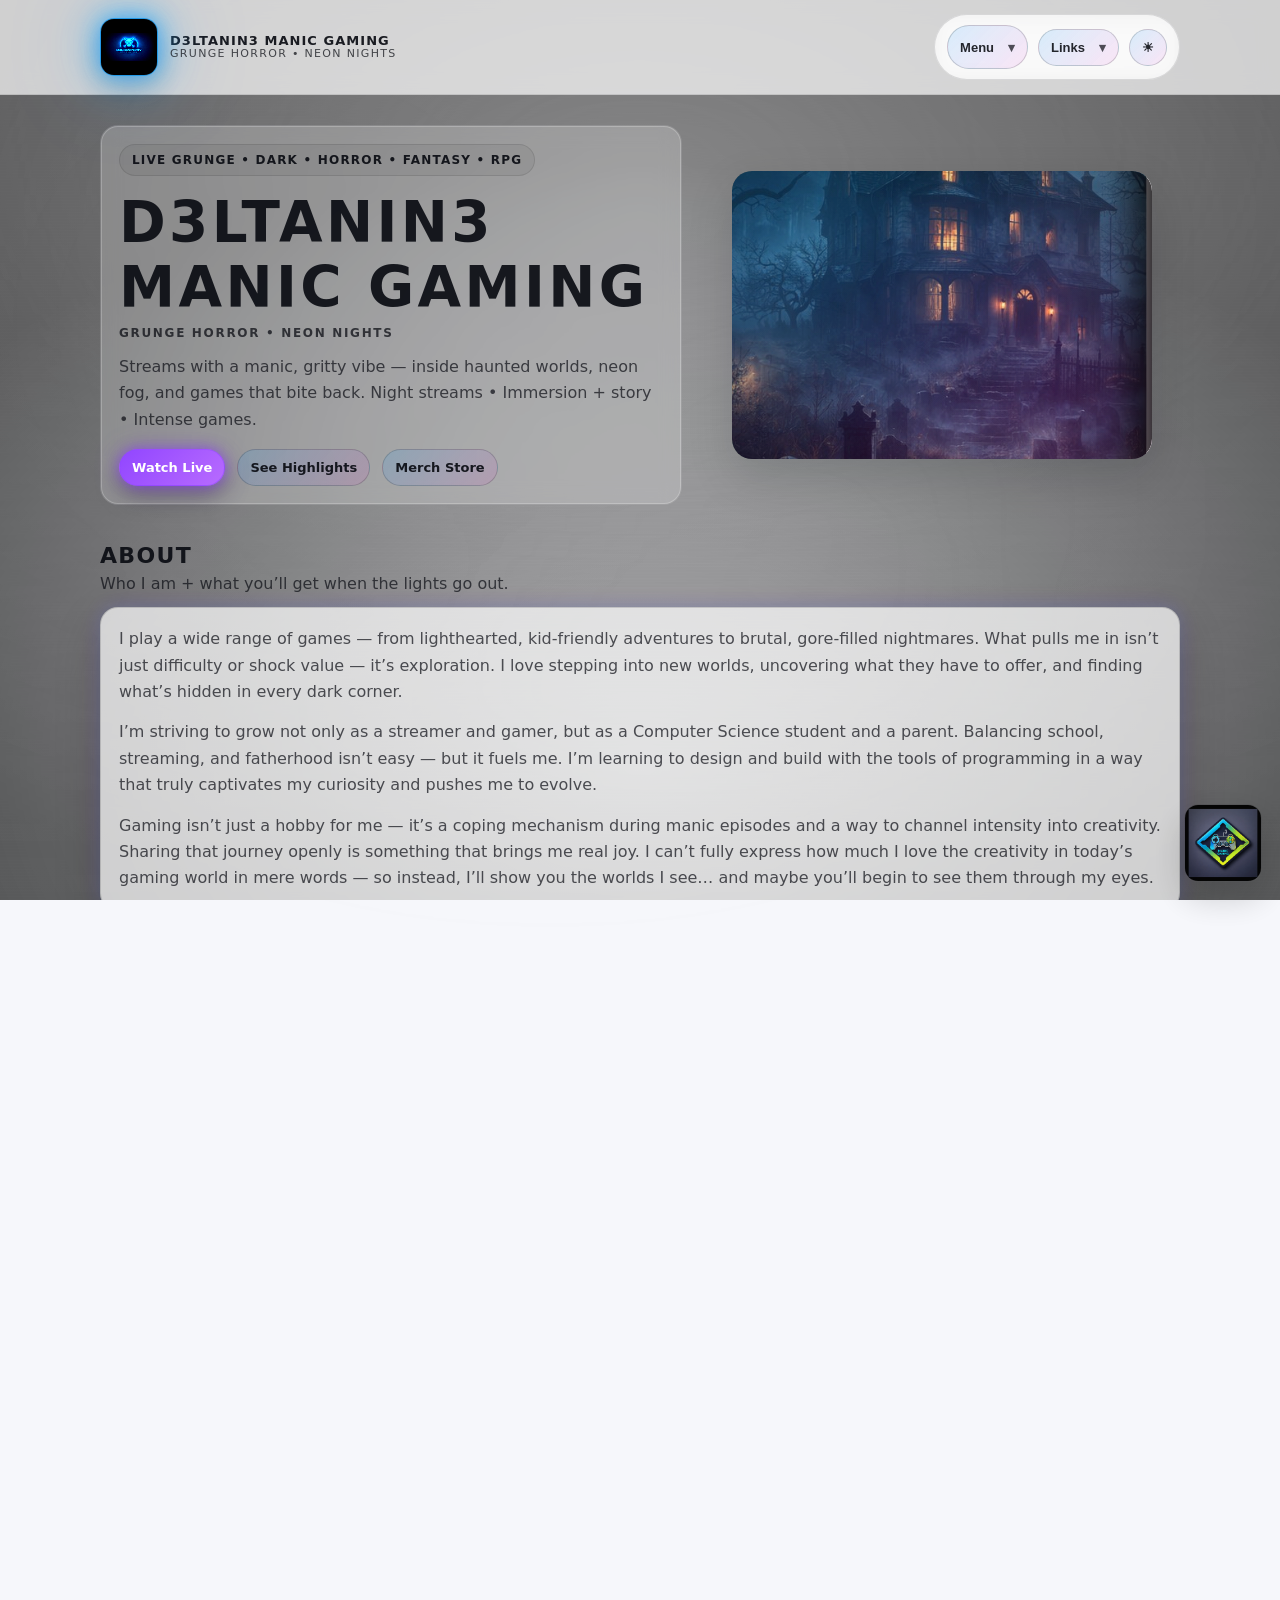
==== commit b6897b70: "Add files via upload" ====
--- a/index.html
+++ b/index.html
@@ -3,18 +3,18 @@
   <head>
     <meta charset="utf-8" />
     <meta name="viewport" content="width=device-width, initial-scale=1.0" />
-    <title>D3LTANIN3ttv • Manic Gaming</title>
+    <title>D3LTANIN3 Manic Gaming</title>
     <meta
       name="description"
-      content="Grunge horror • neon nights — channel hub for D3LTANIN3ttv."
+      content="Grunge horror • neon nights — channel hub for D3LTANIN3 Manic Gaming."
     />
-    <link rel="stylesheet" href="style.css" />
+    <link rel="stylesheet" href="style.css?v=3" />
     <script src="script.js" defer></script>
   </head>
 
   <body>
+    <div id="pagetop" aria-hidden="true"></div>
     <div class="bg" aria-hidden="true">
-      <div class="bg__image"></div>
       <div class="bg__fog">
         <div class="fog fog--a"></div>
         <div class="fog fog--b"></div>
@@ -26,22 +26,22 @@
 
     <header class="header">
       <div class="container header__inner">
-        <a class="brand" href="#">
+        <a class="brand" href="#pagetop" aria-label="Back to top">
           <span class="brand-logo" aria-hidden="true">
             <img
               class="skull skull--dark"
-              src="./assets/logos/skull-blue.jpg"
+              src="./assets/logos/skull-green.jpg"
               alt=""
             />
             <img
               class="skull skull--light"
-              src="./assets/logos/skull-green.jpg"
+              src="./assets/logos/skull-blue.jpg"
               alt=""
             />
           </span>
 
           <span class="brand-text">
-            <span class="brand-name">D3LTANIN3TTV</span>
+            <span class="brand-name">D3LTANIN3 Manic Gaming</span>
             <span class="brand-tagline">GRUNGE HORROR • NEON NIGHTS</span>
           </span>
         </a>
@@ -80,22 +80,29 @@
                 role="menuitem"
                 href="https://twitch.tv/D3LTANIN3ttv"
                 target="_blank"
-                rel="noreferrer"
+                rel="noopener noreferrer"
                 >Twitch</a
               >
               <a
                 role="menuitem"
                 href="https://www.youtube.com/@D3LTANIN3ttv"
                 target="_blank"
-                rel="noreferrer"
+                rel="noopener noreferrer"
                 >YouTube</a
               >
               <a
                 role="menuitem"
                 href="https://www.instagram.com/d3ltanin3ttv/?__pwa=1"
                 target="_blank"
-                rel="noreferrer"
+                rel="noopener noreferrer"
                 >Instagram</a
+              >
+              <a
+                role="menuitem"
+                href="https://x.com/D3LTANIN3ttv"
+                target="_blank"
+                rel="noopener noreferrer"
+                >X</a
               >
             </div>
           </div>
@@ -117,13 +124,13 @@
         <div class="container hero-grid">
           <div class="hero-copy">
             <div class="badge">LIVE GRUNGE • DARK • HORROR • FANTASY • RPG</div>
-            <h1 class="hero-title">D3LTANIN3ttv</h1>
+            <h1 class="hero-title">D3LTANIN3 Manic Gaming</h1>
             <div class="hero-sub">GRUNGE HORROR • NEON NIGHTS</div>
 
             <p class="hero-desc">
               Streams with a manic, gritty vibe — inside haunted worlds, neon
-              fog, and games that bite back. 🌙 Night streams • 🕯️ Immersion +
-              story • ⚡ Intense games.
+              fog, and games that bite back. Night streams • Immersion + story •
+              Intense games.
             </p>
 
             <div class="hero-actions">
@@ -131,7 +138,7 @@
                 class="btn btn-primary"
                 href="https://www.twitch.tv/d3ltanin3ttv"
                 target="_blank"
-                rel="noreferrer"
+                rel="noopener noreferrer"
                 >Watch Live</a
               >
               <a class="btn btn-ghost" href="#highlights">See Highlights</a>
@@ -139,7 +146,7 @@
                 class="btn btn-ghost"
                 href="https://streamlabs.com/d3ltanin3ttv2/merch"
                 target="_blank"
-                rel="noreferrer"
+                rel="noopener noreferrer"
                 >Merch Store</a
               >
             </div>
@@ -249,38 +256,48 @@
         >
           <div class="clipsGrid">
             <div class="clipSlot">
-  <div class="clipSlot__embed" aria-label="YouTube clip placeholder 1">
-    <button
-      class="clipThumb"
-      type="button"
-      disabled
-      aria-label="YouTube Clip Coming Soon">
-      <span
-        class="clipThumb__img"
-        style="background: linear-gradient(135deg,#111,#222);">
-      </span>
-      <span class="clipThumb__shade"></span>
-      <span class="clipThumb__play">+</span>
-    </button>
-  </div>
-</div>
-
-<div class="clipSlot">
-  <div class="clipSlot__embed" aria-label="YouTube clip placeholder 2">
-    <button
-      class="clipThumb"
-      type="button"
-      disabled
-      aria-label="YouTube Clip Coming Soon">
-      <span
-        class="clipThumb__img"
-        style="background: linear-gradient(135deg,#111,#222);">
-      </span>
-      <span class="clipThumb__shade"></span>
-      <span class="clipThumb__play">+</span>
-    </button>
-  </div>
-</div>
+              <div
+                class="clipSlot__embed"
+                aria-label="YouTube clip placeholder 1"
+              >
+                <button
+                  class="clipThumb"
+                  type="button"
+                  disabled
+                  aria-label="YouTube Clip Coming Soon"
+                >
+                  <span
+                    class="clipThumb__img"
+                    style="background: linear-gradient(135deg, #111, #222)"
+                  >
+                  </span>
+                  <span class="clipThumb__shade"></span>
+                  <span class="clipThumb__play">+</span>
+                </button>
+              </div>
+            </div>
+
+            <div class="clipSlot">
+              <div
+                class="clipSlot__embed"
+                aria-label="YouTube clip placeholder 2"
+              >
+                <button
+                  class="clipThumb"
+                  type="button"
+                  disabled
+                  aria-label="YouTube Clip Coming Soon"
+                >
+                  <span
+                    class="clipThumb__img"
+                    style="background: linear-gradient(135deg, #111, #222)"
+                  >
+                  </span>
+                  <span class="clipThumb__shade"></span>
+                  <span class="clipThumb__play">+</span>
+                </button>
+              </div>
+            </div>
 
             <div class="clipSlot">
               <div class="clipSlot__embed" aria-label="YouTube clip 3">
@@ -353,64 +370,97 @@
             neon-grunge presentation.
           </p>
 
-        <div class="cards">
-  <article class="card" tabindex="0" aria-label="Open Instagram" data-open="crypts">
-    <div class="card__bg card__bg--crypts"></div>
-    <div class="card__glow card__glow--green"></div>
-
-    <div class="card__icon" aria-hidden="true" title="Instagram">
-      <svg viewBox="0 0 24 24" fill="none">
-        <path d="M8 3h8a5 5 0 0 1 5 5v8a5 5 0 0 1-5 5H8a5 5 0 0 1-5-5V8a5 5 0 0 1 5-5Z" stroke="currentColor" stroke-width="2"/>
-        <path d="M12 16a4 4 0 1 0 0-8 4 4 0 0 0 0 8Z" stroke="currentColor" stroke-width="2"/>
-        <path d="M17.5 6.8h.01" stroke="currentColor" stroke-width="4" stroke-linecap="round"/>
-      </svg>
-    </div>
-
-    <h3 class="card__title">INSTAGRAM</h3>
-    <p class="card__meta">@d3ltanin3ttv</p>
-  </article>
-
-  <article class="card" tabindex="0" aria-label="Open YouTube" data-open="haunted">
-    <div class="card__bg card__bg--haunted"></div>
-    <div class="card__glow card__glow--gold"></div>
-
-    <div class="card__icon" aria-hidden="true" title="YouTube">
-      <svg viewBox="0 0 24 24" fill="none">
-        <path d="M21 12s0-3.6-.45-5.25a2.8 2.8 0 0 0-1.98-1.98C16.9 4.3 12 4.3 12 4.3s-4.9 0-6.57.47A2.8 2.8 0 0 0 3.45 6.75C3 8.4 3 12 3 12s0 3.6.45 5.25a2.8 2.8 0 0 0 1.98 1.98c1.67.47 6.57.47 6.57.47s4.9 0 6.57-.47a2.8 2.8 0 0 0 1.98-1.98C21 15.6 21 12 21 12Z" stroke="currentColor" stroke-width="2"/>
-        <path d="M10 15.5v-7l6 3.5-6 3.5Z" fill="currentColor"/>
-      </svg>
-    </div>
-
-    <h3 class="card__title">YOUTUBE</h3>
-    <p class="card__meta">@D3LTANIN3ttv</p>
-  </article>
-
-  <article class="card" tabindex="0" aria-label="Open X" data-open="darkworlds">
-    <div class="card__bg card__bg--darkworlds"></div>
-    <div class="card__glow card__glow--purple"></div>
-
-    <div class="card__icon" aria-hidden="true" title="X (Twitter)">
-      <svg viewBox="0 0 24 24" fill="none">
-        <path d="M17.9 3H21l-6.8 7.78L22 21h-6.2l-4.85-6.33L5.4 21H2.3l7.4-8.47L2 3h6.35l4.39 5.74L17.9 3Z" fill="currentColor"/>
-      </svg>
-    </div>
-
-    <h3 class="card__title">X</h3>
-    <p class="card__meta">Twitter</p>
-  </article>
-</div>
-</div>
-</section>
+          <div class="cards">
+            <article
+              class="card"
+              tabindex="0"
+              aria-label="Open Instagram"
+              data-open="crypts"
+            >
+              <div class="card__bg card__bg--crypts"></div>
+              <div class="card__glow card__glow--green"></div>
+
+              <div class="card__icon" aria-hidden="true" title="Instagram">
+                <svg viewBox="0 0 24 24" fill="none">
+                  <path
+                    d="M8 3h8a5 5 0 0 1 5 5v8a5 5 0 0 1-5 5H8a5 5 0 0 1-5-5V8a5 5 0 0 1 5-5Z"
+                    stroke="currentColor"
+                    stroke-width="2"
+                  />
+                  <path
+                    d="M12 16a4 4 0 1 0 0-8 4 4 0 0 0 0 8Z"
+                    stroke="currentColor"
+                    stroke-width="2"
+                  />
+                  <path
+                    d="M17.5 6.8h.01"
+                    stroke="currentColor"
+                    stroke-width="4"
+                    stroke-linecap="round"
+                  />
+                </svg>
+              </div>
+
+              <h3 class="card__title">INSTAGRAM</h3>
+              <p class="card__meta">@d3ltanin3ttv</p>
+            </article>
+
+            <article
+              class="card"
+              tabindex="0"
+              aria-label="Open YouTube"
+              data-open="haunted"
+            >
+              <div class="card__bg card__bg--haunted"></div>
+              <div class="card__glow card__glow--gold"></div>
+
+              <div class="card__icon" aria-hidden="true" title="YouTube">
+                <svg viewBox="0 0 24 24" fill="none">
+                  <path
+                    d="M21 12s0-3.6-.45-5.25a2.8 2.8 0 0 0-1.98-1.98C16.9 4.3 12 4.3 12 4.3s-4.9 0-6.57.47A2.8 2.8 0 0 0 3.45 6.75C3 8.4 3 12 3 12s0 3.6.45 5.25a2.8 2.8 0 0 0 1.98 1.98c1.67.47 6.57.47 6.57.47s4.9 0 6.57-.47a2.8 2.8 0 0 0 1.98-1.98C21 15.6 21 12 21 12Z"
+                    stroke="currentColor"
+                    stroke-width="2"
+                  />
+                  <path d="M10 15.5v-7l6 3.5-6 3.5Z" fill="currentColor" />
+                </svg>
+              </div>
+
+              <h3 class="card__title">YOUTUBE</h3>
+              <p class="card__meta">@D3LTANIN3ttv</p>
+            </article>
+
+            <article
+              class="card"
+              tabindex="0"
+              aria-label="Open X"
+              data-open="darkworlds"
+            >
+              <div class="card__bg card__bg--darkworlds"></div>
+              <div class="card__glow card__glow--purple"></div>
+
+              <div class="card__icon" aria-hidden="true" title="X (Twitter)">
+                <svg viewBox="0 0 24 24" fill="none">
+                  <path
+                    d="M17.9 3H21l-6.8 7.78L22 21h-6.2l-4.85-6.33L5.4 21H2.3l7.4-8.47L2 3h6.35l4.39 5.74L17.9 3Z"
+                    fill="currentColor"
+                  />
+                </svg>
+              </div>
+
+              <h3 class="card__title">X</h3>
+              <p class="card__meta">Twitter</p>
+            </article>
+          </div>
+        </div>
+      </section>
 
       <footer class="footer">
         <div class="container footer__inner">
-          <button class="toTop" id="toTopBtn" type="button">
-            ↑ Back to top
-          </button>
+          <a class="toTop" href="#pagetop"> ↑ Back to top </a>
           <div class="footer__meta">
-            <span>© <span id="year"></span> D3LTANIN3ttv</span>
+            <span>© <span id="year"></span> D3LTANIN3 Manic Gaming</span>
             <span class="dot">•</span>
-            <span>Manic Gaming</span>
+            <span>@D3LTANIN3ttv</span>
           </div>
         </div>
       </footer>
--- a/style.css
+++ b/style.css
@@ -1,5 +1,5 @@
 /* =========================
-   D3LTANIN3ttv • Manic Gaming
+   D3LTANIN3 Manic Gaming
    ========================= */
 
 html{
@@ -96,27 +96,6 @@
   position: fixed;
   inset: 0;
   z-index: -1;
-}
-
-.bg__image{
-  position:absolute;
-  inset:0;
-  background:
-    radial-gradient(1200px 700px at 50% 10%, rgba(29,166,255,.14), transparent 60%),
-    radial-gradient(900px 600px at 50% 85%, rgba(255,43,214,.12), transparent 70%),
-    url("./assets/scenes/bg-crypts.jpg");
-  background-size: cover;
-  background-position: center;
-  filter: saturate(1.02) contrast(1.04);
-  opacity: .92;
-}
-
-.bg__fog{
-  position:absolute;
-  inset:0;
-  pointer-events:none;
-  mix-blend-mode: screen;
-  opacity: .55;
 }
 
 .fog{
@@ -177,11 +156,6 @@
 
 :root[data-theme="light"] .bg::after{ opacity: .32; }
 
-:root[data-theme="light"] .bg__image{
-  opacity: .82;
-  filter: saturate(1.05) contrast(1.04) brightness(1.02);
-}
-
 :root[data-theme="light"] .bg__fog{ opacity: .40; }
 
 :root[data-theme="light"] .bg__vignette{
@@ -229,13 +203,13 @@
   height: 58px;
   border-radius: 14px;
   overflow: hidden;
-  border: 1px solid rgba(140,90,255,.55);
+  border: 1px solid rgba(120,255,180,.95);
   background: radial-gradient(circle at center, rgba(0,0,0,.85) 0%, rgba(0,0,0,.55) 60%, rgba(0,0,0,.25) 100%);
   box-shadow:
-    0 0 0 1px rgba(140,90,255,.45) inset,
-    0 0 18px rgba(140,90,255,.85),
-    0 0 48px rgba(120,70,255,.55),
-    0 0 90px rgba(120,70,255,.35),
+    0 0 0 1px rgba(120,255,180,.45) inset,
+    0 0 18px rgba(120,255,180,.85),
+    0 0 48px rgba(120,255,180,.55),
+    0 0 90px rgba(120,255,180,.35),
     0 14px 30px rgba(0,0,0,.35);
 }
 
@@ -259,19 +233,19 @@
 :root[data-theme="light"] .skull--light{ display:block; }
 
 :root[data-theme="light"] .brand-logo{
-  border: 1px solid rgba(120,255,180,.95) !important;
+  border: 1px solid rgba(29,166,255,.85) !important;
   background: radial-gradient(
     circle at center,
-    rgba(14,46,28,.95) 0%,
-    rgba(12,34,22,.78) 60%,
-    rgba(8,18,12,.45) 100%
+    rgba(16,32,52,.95) 0%,
+    rgba(12,24,40,.78) 60%,
+    rgba(8,14,24,.45) 100%
   );
 
   box-shadow:
-    0 0 0 1px rgba(120,255,180,.45) inset,
-    0 0 22px rgba(120,255,180,.75),
-    0 0 48px rgba(120,255,180,.55),
-    0 0 96px rgba(120,255,180,.32),
+    0 0 0 1px rgba(29,166,255,.38) inset,
+    0 0 22px rgba(29,166,255,.72),
+    0 0 48px rgba(29,166,255,.50),
+    0 0 96px rgba(29,166,255,.28),
     0 14px 30px rgba(10,12,18,.16) !important;
 }
 
@@ -279,9 +253,9 @@
   filter:
     contrast(1.4)
     brightness(1.1)
-    saturate(1.45)
-    drop-shadow(0 0 12px rgba(120,255,180,.55))
-    drop-shadow(0 0 24px rgba(120,255,180,.35));
+    saturate(1.35)
+    drop-shadow(0 0 12px rgba(29,166,255,.48))
+    drop-shadow(0 0 24px rgba(29,166,255,.28));
 }
 
 .brand-text{
@@ -395,6 +369,26 @@
   transform: translateY(-1px);
 }
 
+/* Primary CTA (Watch Live) */
+.btn-primary{
+  background: linear-gradient(135deg, #9146ff, #b86bff);
+  border: 1px solid rgba(145,70,255,.6);
+  color: #fff;
+
+  box-shadow:
+    0 0 12px rgba(145,70,255,.6),
+    0 0 24px rgba(145,70,255,.35),
+    0 10px 25px rgba(0,0,0,.35);
+}
+
+.btn-primary:hover{
+  transform: translateY(-2px);
+  box-shadow:
+    0 0 18px rgba(145,70,255,.8),
+    0 0 36px rgba(145,70,255,.5),
+    0 14px 30px rgba(0,0,0,.45);
+}
+
 .nav-button{
   cursor: pointer;
   appearance: none;
@@ -442,7 +436,6 @@
   background: rgba(10,12,18,.06);
   box-shadow: 0 0 0 1px rgba(10,12,18,.10) inset;
 }
-
 /* =========================
    Hero
    ========================= */
@@ -503,7 +496,7 @@
 }
 
 .hero-desc{
-  margin: 14px 0 0;
+  margin: 14px 0 16px;
   color: var(--muted);
   line-height: 1.65;
   max-width: 55ch;
@@ -751,23 +744,17 @@
 /* social card images - centered logo fit */
 .card__bg--crypts{
   background-image:url("./assets/scenes/card-instagram.png");
-  background-position:center 43%;
-  background-size:cover;
-  background-repeat:no-repeat;
+  background-position:center 40%;
 }
 
 .card__bg--haunted{
   background-image:url("./assets/scenes/card-youtube.png");
   background-position:center 50%;
-  background-size:cover;
-  background-repeat:no-repeat;
 }
 
 .card__bg--darkworlds{
   background-image:url("./assets/scenes/card-x.png");
-  background-position:center 43%;
-  background-size:cover;
-  background-repeat:no-repeat;
+  background-position:center 42%;
 }
 
 /* glow layers */
@@ -1400,4 +1387,4 @@
     animation: none !important;
   }
 
-}+}
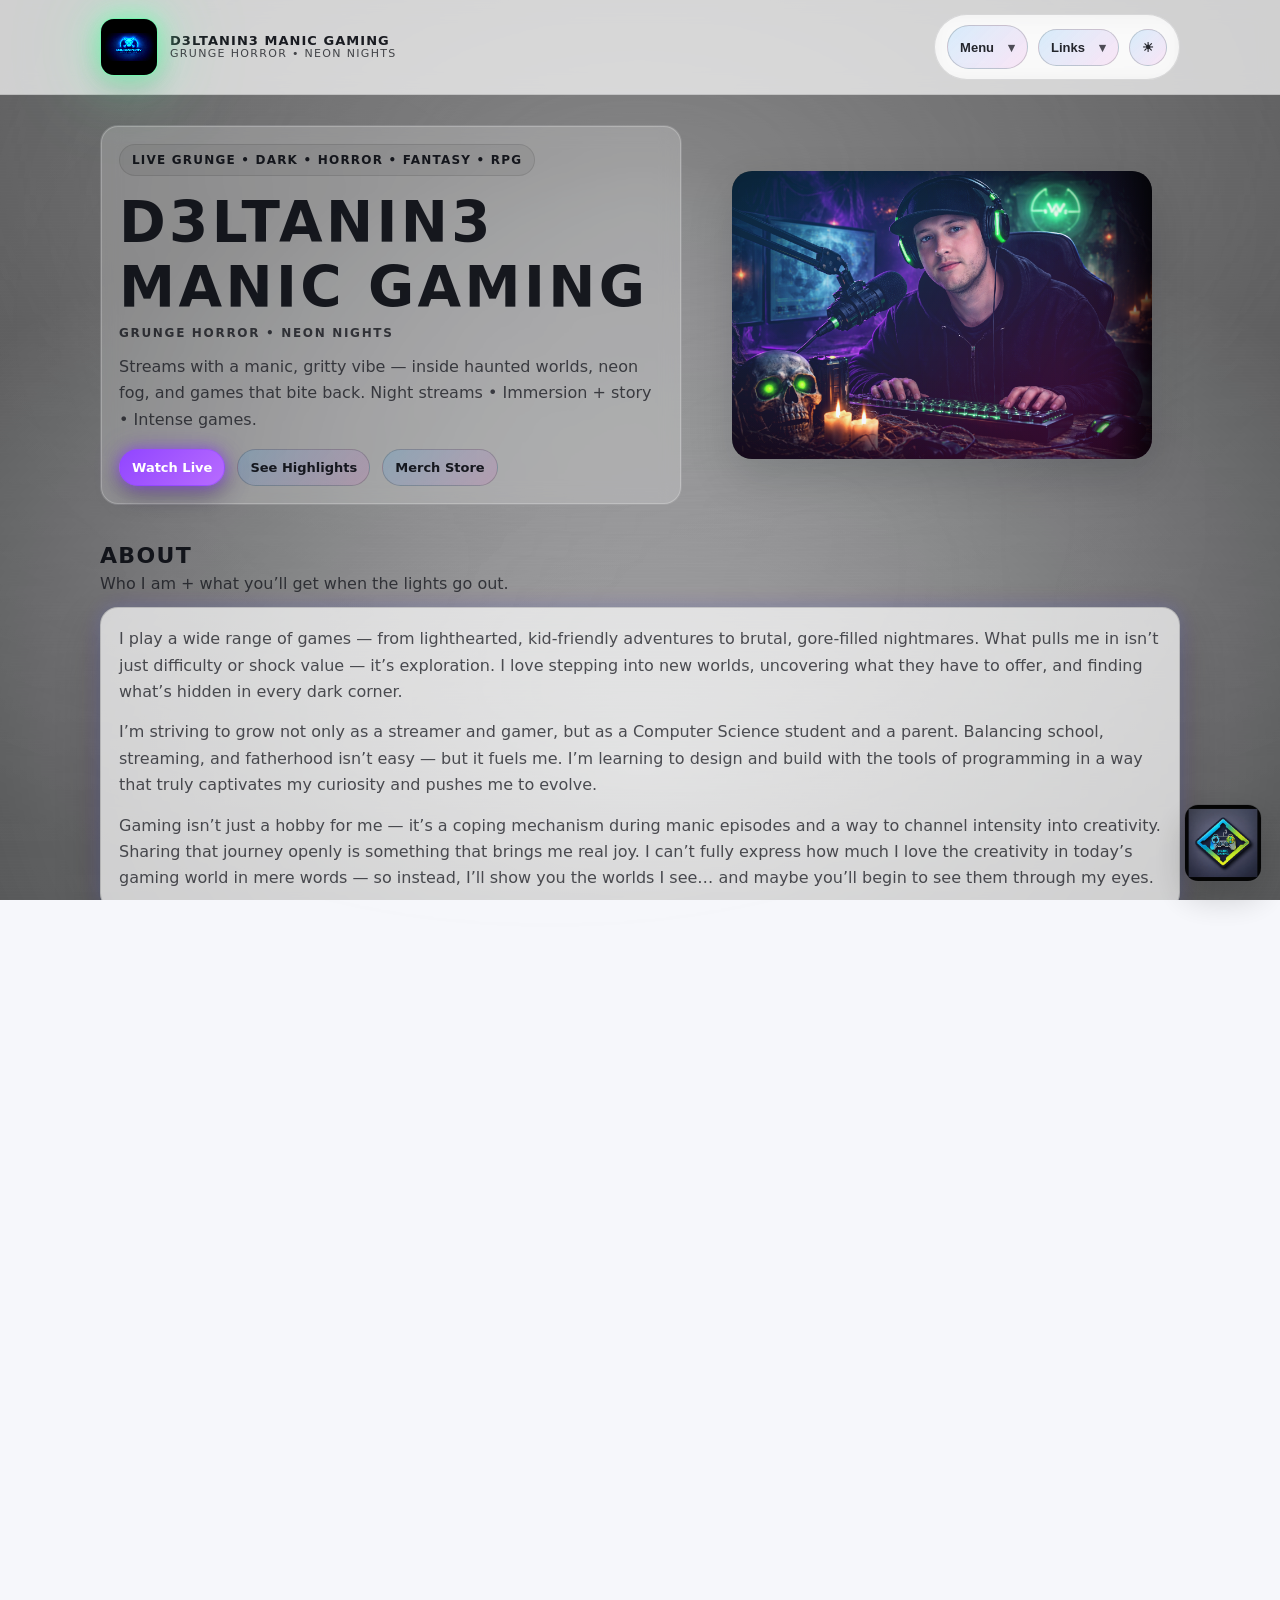
==== commit a1c456b8: "Add files via upload" ====
--- a/index.html
+++ b/index.html
@@ -26,7 +26,7 @@
 
     <header class="header">
       <div class="container header__inner">
-        <a class="brand" href="#pagetop" aria-label="Back to top">
+        <a class="brand" href="#">
           <span class="brand-logo" aria-hidden="true">
             <img
               class="skull skull--dark"
@@ -80,28 +80,28 @@
                 role="menuitem"
                 href="https://twitch.tv/D3LTANIN3ttv"
                 target="_blank"
-                rel="noopener noreferrer"
+                rel="noreferrer"
                 >Twitch</a
               >
               <a
                 role="menuitem"
                 href="https://www.youtube.com/@D3LTANIN3ttv"
                 target="_blank"
-                rel="noopener noreferrer"
+                rel="noreferrer"
                 >YouTube</a
               >
               <a
                 role="menuitem"
                 href="https://www.instagram.com/d3ltanin3ttv/?__pwa=1"
                 target="_blank"
-                rel="noopener noreferrer"
+                rel="noreferrer"
                 >Instagram</a
               >
               <a
                 role="menuitem"
                 href="https://x.com/D3LTANIN3ttv"
                 target="_blank"
-                rel="noopener noreferrer"
+                rel="noopener"
                 >X</a
               >
             </div>
@@ -138,7 +138,7 @@
                 class="btn btn-primary"
                 href="https://www.twitch.tv/d3ltanin3ttv"
                 target="_blank"
-                rel="noopener noreferrer"
+                rel="noreferrer"
                 >Watch Live</a
               >
               <a class="btn btn-ghost" href="#highlights">See Highlights</a>
@@ -146,7 +146,7 @@
                 class="btn btn-ghost"
                 href="https://streamlabs.com/d3ltanin3ttv2/merch"
                 target="_blank"
-                rel="noopener noreferrer"
+                rel="noreferrer"
                 >Merch Store</a
               >
             </div>
--- a/style.css
+++ b/style.css
@@ -203,13 +203,13 @@
   height: 58px;
   border-radius: 14px;
   overflow: hidden;
-  border: 1px solid rgba(120,255,180,.95);
+  border: 1px solid rgba(140,90,255,.55);
   background: radial-gradient(circle at center, rgba(0,0,0,.85) 0%, rgba(0,0,0,.55) 60%, rgba(0,0,0,.25) 100%);
   box-shadow:
-    0 0 0 1px rgba(120,255,180,.45) inset,
-    0 0 18px rgba(120,255,180,.85),
-    0 0 48px rgba(120,255,180,.55),
-    0 0 90px rgba(120,255,180,.35),
+    0 0 0 1px rgba(140,90,255,.45) inset,
+    0 0 18px rgba(140,90,255,.85),
+    0 0 48px rgba(120,70,255,.55),
+    0 0 90px rgba(120,70,255,.35),
     0 14px 30px rgba(0,0,0,.35);
 }
 
@@ -233,19 +233,19 @@
 :root[data-theme="light"] .skull--light{ display:block; }
 
 :root[data-theme="light"] .brand-logo{
-  border: 1px solid rgba(29,166,255,.85) !important;
+  border: 1px solid rgba(120,255,180,.95) !important;
   background: radial-gradient(
     circle at center,
-    rgba(16,32,52,.95) 0%,
-    rgba(12,24,40,.78) 60%,
-    rgba(8,14,24,.45) 100%
+    rgba(14,46,28,.95) 0%,
+    rgba(12,34,22,.78) 60%,
+    rgba(8,18,12,.45) 100%
   );
 
   box-shadow:
-    0 0 0 1px rgba(29,166,255,.38) inset,
-    0 0 22px rgba(29,166,255,.72),
-    0 0 48px rgba(29,166,255,.50),
-    0 0 96px rgba(29,166,255,.28),
+    0 0 0 1px rgba(120,255,180,.45) inset,
+    0 0 22px rgba(120,255,180,.75),
+    0 0 48px rgba(120,255,180,.55),
+    0 0 96px rgba(120,255,180,.32),
     0 14px 30px rgba(10,12,18,.16) !important;
 }
 
@@ -253,9 +253,9 @@
   filter:
     contrast(1.4)
     brightness(1.1)
-    saturate(1.35)
-    drop-shadow(0 0 12px rgba(29,166,255,.48))
-    drop-shadow(0 0 24px rgba(29,166,255,.28));
+    saturate(1.45)
+    drop-shadow(0 0 12px rgba(120,255,180,.55))
+    drop-shadow(0 0 24px rgba(120,255,180,.35));
 }
 
 .brand-text{
@@ -544,7 +544,7 @@
 .heroCard__img{
   position:absolute;
   inset:0;
-  background-image: url("./assets/scenes/card-haunted.jpg");
+  background-image: url("./assets/scenes/Profile_image.png");
   background-size: cover;
   background-position: center;
   filter: saturate(1.05) contrast(1.05);
@@ -745,16 +745,22 @@
 .card__bg--crypts{
   background-image:url("./assets/scenes/card-instagram.png");
   background-position:center 40%;
+  background-size:cover;
+  background-repeat:no-repeat;
 }
 
 .card__bg--haunted{
   background-image:url("./assets/scenes/card-youtube.png");
   background-position:center 50%;
+  background-size:cover;
+  background-repeat:no-repeat;
 }
 
 .card__bg--darkworlds{
   background-image:url("./assets/scenes/card-x.png");
   background-position:center 42%;
+  background-size:cover;
+  background-repeat:no-repeat;
 }
 
 /* glow layers */
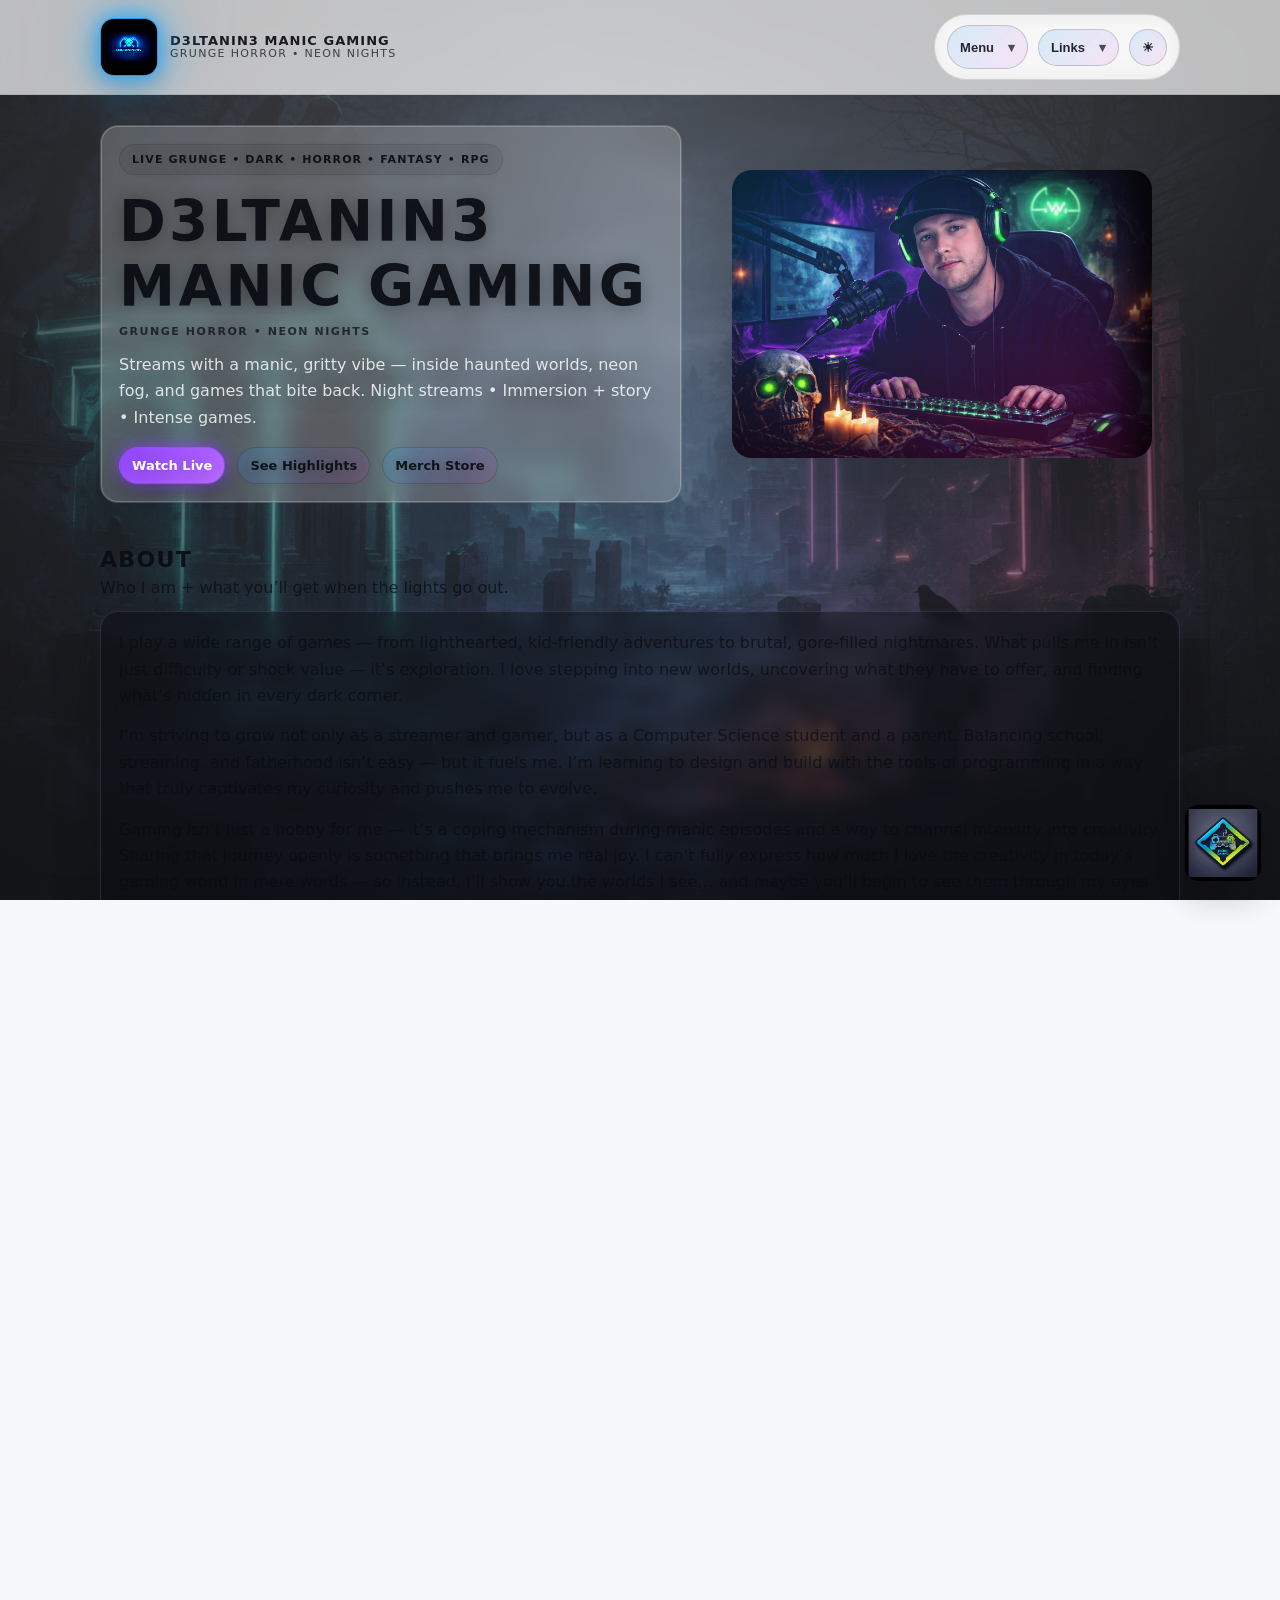
==== commit 42aee332: "Add files via upload" ====
--- a/index.html
+++ b/index.html
@@ -27,7 +27,7 @@
     <header class="header">
       <div class="container header__inner">
         <a class="brand" href="#">
-          <span class="brand-logo" aria-hidden="true">
+          <span class="brand-logo brand-logo--green" aria-hidden="true">
             <img
               class="skull skull--dark"
               src="./assets/logos/skull-green.jpg"
@@ -72,6 +72,7 @@
               type="button"
               id="linksBtn"
               aria-expanded="false"
+              aria-controls="linksMenu"
             >
               Links <span class="caret">▾</span>
             </button>
@@ -85,21 +86,21 @@
               >
               <a
                 role="menuitem"
-                href="https://www.youtube.com/@D3LTANIN3ttv"
+                href="https://www.youtube.com/@D3LTANIN3ManicGaming"
                 target="_blank"
                 rel="noreferrer"
                 >YouTube</a
               >
               <a
                 role="menuitem"
-                href="https://www.instagram.com/d3ltanin3ttv/?__pwa=1"
+                href="https://www.instagram.com/d3ltanin3ManicGaming/?__pwa=1"
                 target="_blank"
                 rel="noreferrer"
                 >Instagram</a
               >
               <a
                 role="menuitem"
-                href="https://x.com/D3LTANIN3ttv"
+                href="https://x.com/D3LTANIN3MG"
                 target="_blank"
                 rel="noopener"
                 >X</a
@@ -112,6 +113,7 @@
             id="themeBtn"
             type="button"
             aria-label="Toggle theme"
+            aria-pressed="false"
           >
             <span class="themeBtn__icon" aria-hidden="true">☾</span>
           </button>
--- a/style.css
+++ b/style.css
@@ -1,1396 +1,1543 @@
-/* =========================
-   D3LTANIN3 Manic Gaming
-   ========================= */
-
-html{
-  overflow-y: scroll;
-  scroll-behavior: smooth;
-}
-
-:root{
-  --bg: #070911;
-  --text: rgba(255,255,255,.92);
-  --muted: rgba(255,255,255,.72);
-
-  --panel: rgba(0,0,0,.28);
-  --panelSolid: rgba(10,12,22,.92);
-  --border: rgba(255,255,255,.12);
-
-  --shadow: 0 18px 45px rgba(0,0,0,.55);
-  --ctaGlow: 0 0 0 1px rgba(0,220,255,.25) inset, 0 0 22px rgba(0,220,255,.18);
-
-  --accentA: #1da6ff;
-  --accentB: #ff2bd6;
-  --accentC: #a6ff2b;
-
-  --pillGrad: linear-gradient(135deg, rgba(29,166,255,.18), rgba(255,43,214,.12));
-  --pillBorder: rgba(29,166,255,.25);
-  --pillGlow: 0 0 0 1px rgba(255,255,255,.08) inset, 0 12px 26px rgba(0,0,0,.35);
-}
-
-:root[data-theme="light"]{
-  --bg: #f6f7fb;
-  --text: rgba(10,12,18,.92);
-  --muted: rgba(10,12,18,.70);
-
-  --panel: rgba(255,255,255,.70);
-  --panelSolid: rgba(255,255,255,.92);
-  --border: rgba(10,12,18,.14);
-
-  --shadow: 0 18px 45px rgba(10,12,18,.15);
-  --ctaGlow: 0 0 0 1px rgba(0,120,255,.18) inset, 0 0 18px rgba(0,120,255,.12);
-
-  --pillGrad: linear-gradient(135deg, rgba(29,166,255,.16), rgba(255,43,214,.10));
-  --pillBorder: rgba(10,12,18,.18);
-}
-
-*{ box-sizing:border-box; }
-
-html,body{ height:100%; }
-
-body{
-  margin:0;
-  font-family: system-ui, -apple-system, Segoe UI, Roboto, Arial, sans-serif;
-  background: var(--bg);
-  color: var(--text);
-  overflow-x:hidden;
-}
-
-a{
-  color: inherit;
-  text-decoration:none;
-}
-
-a:focus-visible,
-button:focus-visible{
-  outline: 2px solid rgba(255,255,255,.35);
-  outline-offset: 3px;
-  border-radius: 12px;
-}
-
-:root[data-theme="light"] a:focus-visible,
-:root[data-theme="light"] button:focus-visible{
-  outline: 2px solid rgba(10,12,18,.55);
-}
-
-.container{
-  width: min(1080px, calc(100% - 40px));
-  margin: 0 auto;
-}
-
-.lead{
-  margin:0;
-  color: var(--muted);
-  line-height: 1.65;
-}
-
-.lead--spaced{
-  margin-top: 14px;
-}
-
-/* =========================
-   Background
-   ========================= */
-
-.bg{
-  position: fixed;
-  inset: 0;
-  z-index: -1;
-}
-
-.fog{
-  position:absolute;
-  inset:-20%;
-  background:
-    radial-gradient(closest-side at 30% 40%, rgba(255,255,255,.06), transparent 60%),
-    radial-gradient(closest-side at 60% 55%, rgba(255,255,255,.05), transparent 62%),
-    radial-gradient(closest-side at 45% 70%, rgba(255,255,255,.04), transparent 70%);
-  filter: blur(18px);
-}
-
-.fog--a{ animation: fogDriftA 22s ease-in-out infinite; }
-.fog--b{ animation: fogDriftB 27s ease-in-out infinite; opacity:.9; }
-.fog--c{ animation: fogDriftC 33s ease-in-out infinite; opacity:.75; }
-
-@keyframes fogDriftA{
-  0%,100%{ transform: translate3d(-2%,-1%,0) scale(1.02); }
-  50%{ transform: translate3d(2%,1%,0) scale(1.05); }
-}
-@keyframes fogDriftB{
-  0%,100%{ transform: translate3d(1%,2%,0) scale(1.03); }
-  50%{ transform: translate3d(-2%,-1%,0) scale(1.06); }
-}
-@keyframes fogDriftC{
-  0%,100%{ transform: translate3d(0%,1%,0) scale(1.01); }
-  50%{ transform: translate3d(2%,-2%,0) scale(1.05); }
-}
-
-.bg__vignette{
-  position:absolute;
-  inset:0;
-  background:
-    radial-gradient(1200px 700px at 50% 25%, rgba(0,0,0,.06), rgba(0,0,0,.80)),
-    radial-gradient(900px 600px at 50% 85%, rgba(0,0,0,.22), rgba(0,0,0,.92));
-}
-
-.bg__grain{
-  position:absolute;
-  inset:0;
-  opacity:.12;
-  background-image: repeating-linear-gradient(0deg, rgba(255,255,255,.06), rgba(255,255,255,.06) 1px, transparent 1px, transparent 3px);
-  mix-blend-mode: overlay;
-  filter: blur(.4px);
-}
-
-.bg::after{
-  content:"";
-  position:absolute;
-  inset:0;
-  pointer-events:none;
-  background:
-    radial-gradient(1200px 700px at 50% 20%, rgba(255,255,255,.72), rgba(255,255,255,.12) 55%, rgba(255,255,255,.06) 100%),
-    linear-gradient(to bottom, rgba(255,255,255,.35), rgba(255,255,255,.14));
-  opacity: 0;
-  transition: opacity .22s ease;
-}
-
-:root[data-theme="light"] .bg::after{ opacity: .32; }
-
-:root[data-theme="light"] .bg__fog{ opacity: .40; }
-
-:root[data-theme="light"] .bg__vignette{
-  background:
-    radial-gradient(1200px 700px at 50% 25%, rgba(0,0,0,.05), rgba(0,0,0,.40)),
-    radial-gradient(900px 600px at 50% 85%, rgba(0,0,0,.10), rgba(0,0,0,.60));
-}
-
-/* =========================
-   Header / Nav
-   ========================= */
-
-.header{
-  position: sticky;
-  top: 0;
-  z-index: 20;
-  background: rgba(0,0,0,.40);
-  backdrop-filter: blur(10px);
-  border-bottom: 1px solid rgba(255,255,255,.08);
-}
-
-:root[data-theme="light"] .header{
-  background: rgba(255,255,255,.70);
-  border-bottom: 1px solid rgba(10,12,18,.10);
-}
-
-.header__inner{
-  display:flex;
-  align-items:center;
-  justify-content: space-between;
-  gap: 14px;
-  padding: 14px 0;
-}
-
-.brand{
-  display:flex;
-  align-items:center;
-  gap: 12px;
-  min-width: 240px;
-}
-
-.brand-logo{
-  position: relative;
-  width: 58px;
-  height: 58px;
-  border-radius: 14px;
-  overflow: hidden;
-  border: 1px solid rgba(140,90,255,.55);
-  background: radial-gradient(circle at center, rgba(0,0,0,.85) 0%, rgba(0,0,0,.55) 60%, rgba(0,0,0,.25) 100%);
-  box-shadow:
-    0 0 0 1px rgba(140,90,255,.45) inset,
-    0 0 18px rgba(140,90,255,.85),
-    0 0 48px rgba(120,70,255,.55),
-    0 0 90px rgba(120,70,255,.35),
-    0 14px 30px rgba(0,0,0,.35);
-}
-
-.brand-logo img{
-  position:absolute;
-  inset:0;
-  width:100%;
-  height:100%;
-  object-fit: fill;
-  filter:
-    contrast(1.35)
-    brightness(1.15)
-    saturate(1.25)
-    drop-shadow(0 0 6px rgba(0,0,0,.6));
-}
-
-.skull--dark{ display:block; }
-.skull--light{ display:none; }
-
-:root[data-theme="light"] .skull--dark{ display:none; }
-:root[data-theme="light"] .skull--light{ display:block; }
-
-:root[data-theme="light"] .brand-logo{
-  border: 1px solid rgba(120,255,180,.95) !important;
-  background: radial-gradient(
-    circle at center,
-    rgba(14,46,28,.95) 0%,
-    rgba(12,34,22,.78) 60%,
-    rgba(8,18,12,.45) 100%
-  );
-
-  box-shadow:
-    0 0 0 1px rgba(120,255,180,.45) inset,
-    0 0 22px rgba(120,255,180,.75),
-    0 0 48px rgba(120,255,180,.55),
-    0 0 96px rgba(120,255,180,.32),
-    0 14px 30px rgba(10,12,18,.16) !important;
-}
-
-:root[data-theme="light"] .brand-logo img{
-  filter:
-    contrast(1.4)
-    brightness(1.1)
-    saturate(1.45)
-    drop-shadow(0 0 12px rgba(120,255,180,.55))
-    drop-shadow(0 0 24px rgba(120,255,180,.35));
-}
-
-.brand-text{
-  display:flex;
-  flex-direction:column;
-  line-height:1.05;
-}
-
-.brand-name{
-  font-weight: 900;
-  letter-spacing: .08em;
-  text-transform: uppercase;
-  font-size: 13px;
-}
-
-.brand-tagline{
-  font-size: 11px;
-  letter-spacing: .12em;
-  opacity: .78;
-}
-
-.nav{
-  display:flex;
-  align-items:center;
-  gap: 10px;
-  padding: 10px 12px;
-  border: 1px solid rgba(255,255,255,.10);
-  border-radius: 999px;
-  background: rgba(0,0,0,.22);
-  backdrop-filter: blur(10px);
-  position: relative;
-}
-
-:root[data-theme="light"] .nav{
-  background: rgba(255,255,255,.60);
-  border: 1px solid rgba(10,12,18,.12);
-}
-
-.nav-primary-menu{
-  position: absolute;
-  top: calc(100% + 10px);
-  left: 0;
-  right: 0;
-  z-index: 40;
-  display: flex;
-  flex-direction: column;
-  align-items: stretch;
-  gap: 8px;
-  padding: 0 10px;
-  border-radius: 14px;
-  background: var(--panelSolid);
-  border: 1px solid var(--border);
-  box-shadow: var(--shadow);
-  max-height: 0;
-  overflow: hidden;
-  opacity: 0;
-  pointer-events: none;
-  transform: translateY(-8px);
-  transition:
-    max-height .28s ease,
-    opacity .22s ease,
-    transform .22s ease,
-    padding .22s ease;
-}
-
-.nav-primary-menu.is-open{
-  max-height: 420px;
-  padding: 10px;
-  opacity: 1;
-  pointer-events: auto;
-  transform: translateY(0);
-}
-
-.nav-mobileToggle{
-  display:inline-flex;
-  align-items:center;
-  justify-content:center;
-  min-height: 44px;
-}
-
-.nav-link,
-.btn{
-  display:inline-flex;
-  align-items:center;
-  justify-content:center;
-  gap: 10px;
-  padding: 10px 12px;
-  border-radius: 999px;
-  font-weight: 900;
-  font-size: 13px;
-  color: var(--text);
-  transition: .18s ease;
-  background: var(--pillGrad);
-  border: 1px solid var(--pillBorder);
-}
-
-.nav-link{
-  opacity: .96;
-}
-
-.nav-primary-menu .nav-link{
-  width: 100%;
-  min-height: 44px;
-  justify-content: center;
-  text-align: center;
-}
-
-.nav-link:hover,
-.btn:hover{
-  box-shadow: var(--pillGlow), var(--ctaGlow);
-  transform: translateY(-1px);
-}
-
-/* Primary CTA (Watch Live) */
-.btn-primary{
-  background: linear-gradient(135deg, #9146ff, #b86bff);
-  border: 1px solid rgba(145,70,255,.6);
-  color: #fff;
-
-  box-shadow:
-    0 0 12px rgba(145,70,255,.6),
-    0 0 24px rgba(145,70,255,.35),
-    0 10px 25px rgba(0,0,0,.35);
-}
-
-.btn-primary:hover{
-  transform: translateY(-2px);
-  box-shadow:
-    0 0 18px rgba(145,70,255,.8),
-    0 0 36px rgba(145,70,255,.5),
-    0 14px 30px rgba(0,0,0,.45);
-}
-
-.nav-button{
-  cursor: pointer;
-  appearance: none;
-}
-
-.caret{
-  opacity:.8;
-  margin-left: 4px;
-}
-
-.nav-dropdown{
-  position: relative;
-}
-
-.nav-menu{
-  position:absolute;
-  right: 0;
-  top: calc(100% + 10px);
-  min-width: 200px;
-  padding: 10px;
-  border-radius: 14px;
-  background: var(--panelSolid);
-  border: 1px solid var(--border);
-  box-shadow: var(--shadow);
-  display:none;
-}
-
-.nav-menu.is-open{
-  display:block;
-}
-
-.nav-menu a{
-  display:block;
-  padding: 10px;
-  border-radius: 10px;
-  opacity:.92;
-}
-
-.nav-menu a:hover{
-  background: rgba(255,255,255,.06);
-  box-shadow: 0 0 0 1px rgba(255,255,255,.10) inset;
-}
-
-:root[data-theme="light"] .nav-menu a:hover{
-  background: rgba(10,12,18,.06);
-  box-shadow: 0 0 0 1px rgba(10,12,18,.10) inset;
-}
-/* =========================
-   Hero
-   ========================= */
-
-.hero{
-  padding: 30px 0 10px;
-}
-
-.hero-grid{
-  display:grid;
-  grid-template-columns: 1.1fr 0.9fr;
-  gap: 22px;
-  align-items:center;
-}
-
-.hero-copy{
-  padding: 10px 0;
-}
-
-:root[data-theme="light"] .hero-copy{
-  background: rgba(255,255,255,.22);
-  border: 1px solid rgba(10,12,18,.08);
-  box-shadow: 0 0 0 1px rgba(255,255,255,.22) inset;
-  border-radius: 18px;
-  backdrop-filter: blur(10px);
-  padding: 18px;
-}
-
-.badge{
-  display:inline-block;
-  padding: 8px 12px;
-  border-radius: 999px;
-  font-weight: 900;
-  font-size: 12px;
-  letter-spacing: .10em;
-  text-transform: uppercase;
-  background: rgba(255,255,255,.06);
-  border: 1px solid rgba(255,255,255,.10);
-}
-
-:root[data-theme="light"] .badge{
-  background: rgba(10,12,18,.05);
-  border: 1px solid rgba(10,12,18,.10);
-}
-
-.hero-title{
-  margin: 14px 0 6px;
-  font-size: clamp(42px, 4.4vw, 60px);
-  letter-spacing: .06em;
-  text-transform: uppercase;
-}
-
-.hero-sub{
-  letter-spacing: .14em;
-  opacity:.8;
-  font-weight: 700;
-  font-size: 12px;
-}
-
-.hero-desc{
-  margin: 14px 0 16px;
-  color: var(--muted);
-  line-height: 1.65;
-  max-width: 55ch;
-}
-
-.hero-actions{
-  display:flex;
-  gap: 12px;
-  flex-wrap: wrap;
-  margin-top: 16px;
-}
-
-.hero-right{
-  display:flex;
-  flex-direction:column;
-  align-items:center;
-}
-
-.heroCard{
-  position: relative;
-  width: min(420px, 100%);
-  aspect-ratio: 16/11;
-  border-radius: 20px;
-  overflow:hidden;
-  box-shadow:
-    var(--shadow),
-    0 0 0 1px rgba(255,255,255,.05) inset;
-}
-
-.heroCard::after{
-  content:"";
-  position:absolute;
-  inset:0;
-  pointer-events:none;
-  border-radius: inherit;
-  z-index: 4;
-  background: linear-gradient(
-    to left,
-    rgba(0,0,0,.77) 0%,
-    rgba(0,0,0,.18) 10%,
-    rgba(0,0,0,0) 22%
-  );
-}
-
-.heroCard__img{
-  position:absolute;
-  inset:0;
-  background-image: url("./assets/scenes/Profile_image.png");
-  background-size: cover;
-  background-position: center;
-  filter: saturate(1.05) contrast(1.05);
-}
-
-.heroCard__frame{
-  position:absolute;
-  inset:0;
-  background:
-    radial-gradient(900px 400px at 50% 20%, rgba(29,166,255,.18), transparent 60%),
-    radial-gradient(900px 500px at 50% 90%, rgba(255,43,214,.14), transparent 65%);
-  mix-blend-mode: screen;
-  opacity: .9;
-}
-
-.heroCard__glow{
-  position:absolute;
-  inset:-20%;
-  filter: blur(30px);
-  opacity: .5;
-}
-
-.heroCard__glow--a{ background: radial-gradient(circle at 20% 30%, rgba(29,166,255,.35), transparent 55%); }
-.heroCard__glow--b{ background: radial-gradient(circle at 80% 70%, rgba(255,43,214,.30), transparent 55%); }
-
-/* =========================
-   Sections / Panels
-   ========================= */
-
-.section{
-  padding: 28px 0;
-}
-
-.section__head{
-  margin-bottom: 14px;
-}
-
-.section__title{
-  margin:0 0 6px;
-  font-size: 22px;
-  letter-spacing: .06em;
-  text-transform: uppercase;
-}
-
-.section__subtitle{
-  margin:0;
-  color: var(--muted);
-}
-
-.panel{
-  background: var(--panel);
-  border: 1px solid var(--border);
-  border-radius: 18px;
-  box-shadow:
-    0 18px 45px rgba(0,0,0,.22),
-    0 0 18px rgba(29,166,255,.18),
-    0 0 28px rgba(255,43,214,.12);
-}
-
-.panel--wide{
-  padding: 18px;
-}
-
-.list{
-  margin:0;
-  padding-left: 18px;
-}
-
-.list li{
-  margin: 10px 0;
-  color: var(--muted);
-}
-
-.list strong{
-  color: var(--text);
-}
-
-/* =========================
-   Watch embed
-   ========================= */
-
-.watch__embed{
-  position: relative;
-  border-radius: 16px;
-  overflow:hidden;
-  border: 1px solid rgba(255,255,255,.12);
-  background: rgba(0,0,0,.35);
-}
-
-:root[data-theme="light"] .watch__embed{
-  border-color: rgba(10,12,18,.12);
-  background: rgba(10,12,18,.04);
-}
-
-#twitchEmbed{
-  width: 100%;
-  height: min(520px, 60vw);
-  border: 0;
-  display:block;
-}
-.twitchLoader{
-  position:absolute;
-  inset:0;
-  display:flex;
-  flex-direction:column;
-  align-items:center;
-  justify-content:center;
-  gap:10px;
-  background:rgba(0,0,0,.45);
-  backdrop-filter:blur(6px);
-  z-index:2;
-  transition:opacity .3s ease;
-}
-
-.twitchLoader.is-hidden{
-  opacity:0;
-  pointer-events:none;
-}
-
-.twitchLoader__spinner{
-  width:38px;
-  height:38px;
-  border-radius:50%;
-  border:3px solid rgba(255,255,255,.25);
-  border-top-color:#9146ff;
-  animation:twitchSpin 1s linear infinite;
-}
-
-.twitchLoader__text{
-  font-size:12px;
-  letter-spacing:.08em;
-  text-transform:uppercase;
-  opacity:.8;
-}
-
-@keyframes twitchSpin{
-  to{ transform:rotate(360deg); }
-}
-
-/* =========================
-   Creator cards
-   ========================= */
-
-#creator .cards{
-  margin-top: 22px;
-}
-
-.cards{
-  display:grid;
-  grid-template-columns: repeat(3, 1fr);
-  gap: 14px;
-}
-
-.card{
-  display:block;
-  position: relative;
-  border-radius: 18px;
-  overflow:hidden;
-  min-height: 180px;
-  border: 1px solid rgba(255,255,255,.12);
-  box-shadow: 0 16px 40px rgba(0,0,0,.28);
-  cursor: pointer;
-  isolation:isolate;
-  transition:
-    transform .18s ease,
-    box-shadow .25s ease,
-    border-color .25s ease;
-}
-
-/* gradient overlay for text readability */
-.card::after{
-  content:"";
-  position:absolute;
-  inset:0;
-  z-index:1;
-  background: linear-gradient(
-    to top,
-    rgba(0,0,0,.62) 0%,
-    rgba(0,0,0,.28) 45%,
-    rgba(0,0,0,.10) 100%
-  );
-  pointer-events:none;
-}
-
-/* background artwork */
-.card__bg{
-  position:absolute;
-  inset:0;
-  background-size:cover;
-  background-position:center center;
-  background-repeat:no-repeat;
-  filter: brightness(1.02) contrast(1.08) saturate(1.08);
-  transform: scale(1.02);
-  z-index:0;
-}
-
-/* social card images - centered logo fit */
-.card__bg--crypts{
-  background-image:url("./assets/scenes/card-instagram.png");
-  background-position:center 40%;
-  background-size:cover;
-  background-repeat:no-repeat;
-}
-
-.card__bg--haunted{
-  background-image:url("./assets/scenes/card-youtube.png");
-  background-position:center 50%;
-  background-size:cover;
-  background-repeat:no-repeat;
-}
-
-.card__bg--darkworlds{
-  background-image:url("./assets/scenes/card-x.png");
-  background-position:center 42%;
-  background-size:cover;
-  background-repeat:no-repeat;
-}
-
-/* glow layers */
-.card__glow{
-  position:absolute;
-  inset:-20%;
-  filter: blur(24px);
-  opacity:.22;
-  mix-blend-mode:screen;
-  z-index:0;
-}
-
-.card__glow--green{
-  background: radial-gradient(circle at 20% 30%, rgba(166,255,43,.30), transparent 60%);
-}
-
-.card__glow--gold{
-  background: radial-gradient(circle at 20% 30%, rgba(255,200,80,.28), transparent 60%);
-}
-
-.card__glow--purple{
-  background: radial-gradient(circle at 20% 30%, rgba(124,92,255,.30), transparent 60%);
-}
-
-/* card icon */
-.card__icon{
-  position:absolute;
-  top:14px;
-  left:14px;
-  width:44px;
-  height:44px;
-  display:grid;
-  place-items:center;
-  border-radius:12px;
-  background:rgba(0,0,0,.35);
-  border:1px solid rgba(255,255,255,.12);
-  box-shadow:0 12px 24px rgba(0,0,0,.25);
-  z-index:2;
-}
-
-.card__icon svg{
-  width:26px;
-  height:26px;
-  display:block;
-  color:rgba(255,255,255,.92);
-}
-
-/* text */
-.card__title{
-  position:absolute;
-  left:14px;
-  bottom:34px;
-  margin:0;
-  font-weight:950;
-  letter-spacing:.12em;
-  text-transform:uppercase;
-  z-index:2;
-}
-
-.card__meta{
-  position:absolute;
-  left:14px;
-  bottom:12px;
-  margin:0;
-  color:rgba(255,255,255,.78);
-  z-index:2;
-}
-
-/* hover effect */
-.card:hover{
-  transform:translateY(-2px);
-  box-shadow:
-    0 10px 30px rgba(0,0,0,.6),
-    0 0 12px rgba(120,255,120,.35);
-}
-
-/* ensure overlay layers don't block clicks */
-.card__bg,
-.card__glow,
-.card__icon,
-.card__title,
-.card__meta{
-  pointer-events:none;
-}
-
-/* =========================
-   Highlights clips
-   ========================= */
-
-.highlightsClips{
-  margin-top: 14px;
-  margin-bottom: 14px;
-}
-
-.clipsGrid{
-  display:grid;
-  grid-template-columns: repeat(2, 1fr);
-  gap: 12px;
-}
-
-.clipSlot{
-  border-radius: 16px;
-  overflow: hidden;
-  border: 1px solid rgba(255,255,255,.12);
-  background: rgba(0,0,0,.18);
-  box-shadow: 0 14px 34px rgba(0,0,0,.20);
-}
-
-:root[data-theme="light"] .clipSlot{
-  border-color: rgba(10,12,18,.12);
-  background: rgba(255,255,255,.22);
-  box-shadow: 0 14px 34px rgba(10,12,18,.10);
-}
-
-.clipSlot__embed{
-  width: 100%;
-  aspect-ratio: 16/9;
-  position: relative;
-  overflow: hidden;
-  background:
-    radial-gradient(700px 260px at 50% 35%, rgba(29,166,255,.12), transparent 60%),
-    radial-gradient(700px 320px at 50% 85%, rgba(255,43,214,.10), transparent 65%),
-    rgba(0,0,0,.22);
-}
-
-.clipSlot__embed iframe{
-  position: absolute;
-  inset: 0;
-  width: 100%;
-  height: 100%;
-  border: 0;
-  display: block;
-}
-
-.clipThumb{
-  position: absolute;
-  inset: 0;
-  width: 100%;
-  height: 100%;
-  border: 0;
-  padding: 0;
-  margin: 0;
-  background: transparent;
-  cursor: pointer;
-  overflow: hidden;
-}
-
-.clipThumb__img{
-  position: absolute;
-  inset: 0;
-  display: block;
-  background-size: cover;
-  background-position: center;
-  transform: scale(1.02);
-}
-
-.clipThumb__shade{
-  position: absolute;
-  inset: 0;
-  background: linear-gradient(
-    to top,
-    rgba(0,0,0,.55) 0%,
-    rgba(0,0,0,.18) 45%,
-    rgba(0,0,0,.08) 100%
-  );
-}
-
-.clipThumb__play{
-  position: absolute;
-  inset: 0;
-  display: grid;
-  place-items: center;
-  font-size: 48px;
-  color: rgba(255,255,255,.96);
-  text-shadow: 0 6px 18px rgba(0,0,0,.55);
-  transition: transform .18s ease, opacity .18s ease;
-}
-
-.clipThumb:hover .clipThumb__play,
-.clipThumb:focus-visible .clipThumb__play{
-  transform: scale(1.08);
-}
-
-/* =========================
-   Games
-   ========================= */
-
-.games{
-  display:grid;
-  grid-template-columns: 220px 1fr;
-  gap: 16px;
-}
-
-.gameTags{
-  display:flex;
-  flex-direction: column;
-  gap: 10px;
-}
-
-.gameTag{
-  width:100%;
-  text-align:left;
-  padding: 10px 12px;
-  border-radius: 14px;
-  border: 1px solid rgba(255,255,255,.12);
-  background: rgba(255,255,255,.05);
-  color: var(--text);
-  font-weight: 900;
-  cursor:pointer;
-  transition: .18s ease;
-}
-
-:root[data-theme="light"] .gameTag{
-  background: rgba(10,12,18,.04);
-  border: 1px solid rgba(10,12,18,.10);
-}
-
-.gameTag:hover{
-  box-shadow: var(--ctaGlow);
-  transform: translateY(-1px);
-}
-
-.gameTag.is-active{
-  box-shadow: var(--ctaGlow);
-  border-color: rgba(29,166,255,.28);
-}
-
-.gameGrid{
-  display:grid;
-  grid-template-columns: repeat(2, 1fr);
-  gap: 12px;
-}
-
-.miniCard{
-  position:relative;
-  border-radius: 16px;
-  overflow:hidden;
-  min-height: 150px;
-  border: 1px solid rgba(255,255,255,.12);
-  box-shadow: 0 16px 40px rgba(0,0,0,.22);
-}
-
-:root[data-theme="light"] .miniCard{
-  border-color: rgba(10,12,18,.12);
-}
-
-.miniCard__bg{
-  position:absolute;
-  inset:0;
-  background-size: cover;
-  background-position:center;
-  opacity:.85;
-  filter: saturate(1.05) contrast(1.06);
-}
-
-.miniCard__shade{
-  position:absolute;
-  inset:0;
-  z-index: 1;
-  background: linear-gradient(
-    to top,
-    rgba(0,0,0,.78) 0%,
-    rgba(0,0,0,.40) 45%,
-    rgba(0,0,0,.12) 100%
-  );
-  pointer-events:none;
-}
-
-:root[data-theme="light"] .miniCard__shade{
-  background: linear-gradient(
-    to top,
-    rgba(0,0,0,.74) 0%,
-    rgba(0,0,0,.38) 45%,
-    rgba(0,0,0,.10) 100%
-  );
-}
-
-.miniCard__badge{
-  position:absolute;
-  top: 12px;
-  left: 12px;
-  z-index: 2;
-  display:inline-flex;
-  align-items:center;
-  padding: 6px 10px;
-  border-radius: 999px;
-  font-weight: 900;
-  font-size: 12px;
-  letter-spacing: .06em;
-  color: rgba(255,255,255,.92);
-  text-shadow: 0 2px 10px rgba(0,0,0,.85);
-  background: rgba(0,0,0,.55);
-  border: 1px solid rgba(255,255,255,.18);
-  box-shadow: 0 12px 24px rgba(0,0,0,.25);
-  backdrop-filter: blur(6px);
-}
-
-:root[data-theme="light"] .miniCard__badge{
-  background: rgba(0,0,0,.62);
-  border-color: rgba(255,255,255,.22);
-}
-
-.miniCard__title{
-  position:absolute;
-  left: 14px;
-  right: 14px;
-  bottom: 38px;
-  z-index: 2;
-  margin:0;
-  font-weight: 950;
-  letter-spacing: .04em;
-  color: rgba(255,255,255,.94);
-  text-shadow: 0 2px 12px rgba(0,0,0,.90);
-}
-
-.miniCard__desc{
-  position:absolute;
-  left: 14px;
-  right: 14px;
-  bottom: 14px;
-  z-index: 2;
-  margin:0;
-  color: rgba(255,255,255,.86);
-  text-shadow: 0 2px 12px rgba(0,0,0,.90);
-}
-
-:root[data-theme="light"] .miniCard__title{
-  color: rgba(255,255,255,.96);
-  text-shadow: 0 2px 12px rgba(0,0,0,.92);
-}
-
-:root[data-theme="light"] .miniCard__desc{
-  color: rgba(255,255,255,.88);
-  text-shadow: 0 2px 12px rgba(0,0,0,.92);
-}
-
-/* =========================
-   Footer
-   ========================= */
-
-.footer{
-  padding: 28px 0 80px;
-}
-
-.footer__inner{
-  display:flex;
-  align-items:center;
-  justify-content: space-between;
-  gap: 12px;
-}
-
-.footer__meta{
-  display:flex;
-  align-items:center;
-  gap: 10px;
-  color: var(--muted);
-}
-
-.dot{
-  opacity:.6;
-}
-
-.toTop{
-  border-radius: 999px;
-  padding: 10px 12px;
-  border: 1px solid var(--border);
-  background: var(--panel);
-  color: var(--text);
-  font-weight: 900;
-  cursor:pointer;
-}
-
-.toTop:hover{
-  box-shadow: var(--ctaGlow);
-  transform: translateY(-1px);
-}
-
-.corner-badge{
-  position: fixed;
-  right: 18px;
-  bottom: 18px;
-  width: 78px;
-  height: 78px;
-  border-radius: 14px;
-  object-fit: cover;
-  z-index: 30;
-  box-shadow: 0 18px 40px rgba(0,0,0,.45);
-  border: 1px solid rgba(255,255,255,.12);
-  opacity: .95;
-}
-
-:root[data-theme="light"] .corner-badge{
-  border: 1px solid rgba(10,12,18,.12);
-  box-shadow: 0 16px 34px rgba(10,12,18,.18);
-}
-
-/* =========================
-   Pixel intro overlay
-   ========================= */
-
-.pixelOverlay{
-  position: fixed;
-  inset: 0;
-  z-index: 9999;
-  pointer-events: none;
-  background: rgba(0,0,0,.85);
-  opacity: 0;
-  transition: opacity .25s ease;
-  contain: layout paint;
-  transform: translateZ(0);
-  will-change: opacity;
-}
-
-.pixelOverlay.is-on{
-  opacity: 1;
-}
-
-.pixelOverlay.fade-out{
-  opacity: 0;
-}
-
-.pixelOverlay__grid{
-  position: absolute;
-  inset: 0;
-  display: grid;
-  grid-template-columns: repeat(var(--cols), 1fr);
-  grid-template-rows: repeat(var(--rows), 1fr);
-}
-
-.px{
-  opacity: 1;
-  transform: scale(1);
-  background: rgba(0,0,0,var(--px-a,.95));
-  transition:
-    opacity .55s cubic-bezier(.2,.8,.2,1),
-    transform .55s cubic-bezier(.2,.8,.2,1);
-  transition-delay: var(--d, 0ms);
-}
-
-.pixelOverlay__grid.go .px{
-  opacity: 0;
-  transform: scale(.75);
-}
-
-.px.off{
-  opacity: 0;
-  transform: scale(.75);
-}
-
-/* =========================
-   Responsive
-   ========================= */
-
-@media (max-width: 980px){
-  .hero-grid{
-    grid-template-columns: 1fr;
-  }
-
-  .brand{
-    min-width: unset;
-  }
-
-  .games{
-    grid-template-columns: 1fr;
-  }
-
-  .clipsGrid{
-    grid-template-columns: 1fr;
-  }
-}
-
-@media (max-width: 900px){
-  .cards{
-    grid-template-columns: repeat(2, 1fr);
-  }
-
-  .gameGrid{
-    grid-template-columns: repeat(2, 1fr);
-  }
-
-  .container{
-    width: min(100% - 24px, 1080px);
-  }
-
-  .section{
-    padding: 22px 0;
-  }
-
-  .panel--wide{
-    padding: 16px;
-  }
-
-  .hero{
-    padding: 22px 0 8px;
-  }
-}
-
-@media (max-width: 820px){
-  .header__inner{
-    flex-direction: column;
-    align-items: stretch;
-    gap: 12px;
-  }
-
-  .brand{
-    justify-content: center;
-  }
-
-  .nav{
-    width: 100%;
-    display: grid;
-    grid-template-columns: 1fr 1fr auto;
-    align-items: center;
-    gap: 10px;
-    flex-wrap: nowrap;
-  }
-
-  .nav-mobileToggle{
-    width: 100%;
-  }
-
-  .nav-dropdown{
-    width: 100%;
-    position: relative;
-  }
-
-  .nav-dropdown > .nav-button{
-    width: 100%;
-    min-height: 44px;
-    justify-content: center;
-  }
-
-  #themeBtn{
-    min-height: 44px;
-    min-width: 44px;
-    justify-content: center;
-  }
-
-  .nav-menu{
-    top: calc(100% + 10px);
-    left: 0;
-    right: 0;
-    width: 100%;
-    display:flex;
-    flex-direction:column;
-    gap:6px;
-    max-height:0;
-    overflow:hidden;
-    opacity:0;
-    pointer-events:none;
-    transform:translateY(-8px);
-    padding:0 8px;
-    transition:
-      max-height .28s ease,
-      opacity .22s ease,
-      transform .22s ease,
-      padding .22s ease;
-  }
-
-  .nav-menu.is-open{
-    max-height:220px;
-    opacity:1;
-    pointer-events:auto;
-    transform:translateY(0);
-    padding:8px;
-    display:flex;
-  }
-
-  .nav-menu a{
-    text-align:center;
-  }
-}
-
-@media (max-width: 700px){
-  #twitchEmbed{
-    height: 56.25vw;
-    min-height: 220px;
-    max-height: 360px;
-  }
-}
-
-@media (max-width: 600px){
-  .cards{
-    grid-template-columns: 1fr;
-  }
-
-  .gameGrid{
-    grid-template-columns: 1fr;
-  }
-
-  .container{
-    width: min(100% - 18px, 1080px);
-  }
-
-  .section{
-    padding: 18px 0;
-  }
-
-  .panel--wide{
-    padding: 14px;
-  }
-
-  .hero{
-    padding: 18px 0 6px;
-  }
-
-  .hero-title{
-    font-size: clamp(32px, 9vw, 42px);
-  }
-
-  .hero-desc{
-    max-width: 100%;
-  }
-
-  .footer__inner{
-    flex-direction: column;
-    align-items: stretch;
-  }
-}
-
-/* =========================
-   Reduced Motion Safety
-   ========================= */
-
-@media (prefers-reduced-motion: reduce){
-  .pixelOverlay,
-  .px,
-  .fog{
-    transition: none !important;
-    animation: none !important;
-  }
-
-}
+/* =========================
+   D3LTANIN3 Manic Gaming
+   ========================= */
+
+html{
+  overflow-y: scroll;
+  scroll-behavior: smooth;
+}
+
+:root{
+  --bg: #070911;
+  --text: rgba(255,255,255,.92);
+  --muted: rgba(255,255,255,.72);
+
+  --panel: rgba(0,0,0,.28);
+  --panelSolid: rgba(10,12,22,.92);
+  --border: rgba(255,255,255,.12);
+
+  --shadow: 0 18px 45px rgba(0,0,0,.55);
+  --ctaGlow: 0 0 0 1px rgba(0,220,255,.25) inset, 0 0 22px rgba(0,220,255,.18);
+
+  --accentA: #1da6ff;
+  --accentB: #ff2bd6;
+  --accentC: #a6ff2b;
+
+  --pillGrad: linear-gradient(135deg, rgba(29,166,255,.18), rgba(255,43,214,.12));
+  --pillBorder: rgba(29,166,255,.25);
+  --pillGlow: 0 0 0 1px rgba(255,255,255,.08) inset, 0 12px 26px rgba(0,0,0,.35);
+}
+
+:root[data-theme="light"]{
+  --bg: #f6f7fb;
+  --text: rgba(10,12,18,.92);
+  --muted: rgba(10,12,18,.70);
+
+  --panel: rgba(255,255,255,.70);
+  --panelSolid: rgba(255,255,255,.92);
+  --border: rgba(10,12,18,.14);
+
+  --shadow: 0 18px 45px rgba(10,12,18,.15);
+  --ctaGlow: 0 0 0 1px rgba(0,120,255,.18) inset, 0 0 18px rgba(0,120,255,.12);
+
+  --pillGrad: linear-gradient(135deg, rgba(29,166,255,.16), rgba(255,43,214,.10));
+  --pillBorder: rgba(10,12,18,.18);
+}
+
+*{ box-sizing:border-box; }
+
+html,body{ height:100%; }
+
+body{
+  margin:0;
+  font-family: system-ui, -apple-system, Segoe UI, Roboto, Arial, sans-serif;
+  background: var(--bg);
+  color: var(--text);
+  overflow-x:hidden;
+}
+
+a{
+  color: inherit;
+  text-decoration:none;
+}
+
+a:focus-visible,
+button:focus-visible{
+  outline: 2px solid rgba(255,255,255,.35);
+  outline-offset: 3px;
+  border-radius: 12px;
+}
+
+:root[data-theme="light"] a:focus-visible,
+:root[data-theme="light"] button:focus-visible{
+  outline: 2px solid rgba(10,12,18,.55);
+}
+
+.container{
+  width: min(1080px, calc(100% - 40px));
+  margin: 0 auto;
+}
+
+.lead{
+  margin:0;
+  color: var(--muted);
+  line-height: 1.65;
+}
+
+.lead--spaced{
+  margin-top: 14px;
+}
+
+/* =========================
+   Background
+   ========================= */
+
+.bg{
+  position: fixed;
+  inset: 0;
+  z-index: -1;
+
+  background-image: url("./assets/scenes/bg-crypts.jpg");
+  background-size: cover;
+  background-position: center;
+  background-repeat: no-repeat;
+}
+
+.fog{
+  position:absolute;
+  inset:-20%;
+  background:
+    radial-gradient(closest-side at 30% 40%, rgba(255,255,255,.035), transparent 60%),
+    radial-gradient(closest-side at 60% 55%, rgba(255,255,255,.03), transparent 62%),
+    radial-gradient(closest-side at 45% 70%, rgba(255,255,255,.025), transparent 70%);
+  filter: blur(20px);
+}
+
+.fog--a{ animation: fogDriftA 22s ease-in-out infinite; }
+.fog--b{ animation: fogDriftB 27s ease-in-out infinite; opacity:.9; }
+.fog--c{ animation: fogDriftC 33s ease-in-out infinite; opacity:.75; }
+
+@keyframes fogDriftA{
+  0%,100%{ transform: translate3d(-2%,-1%,0) scale(1.02); }
+  50%{ transform: translate3d(2%,1%,0) scale(1.05); }
+}
+@keyframes fogDriftB{
+  0%,100%{ transform: translate3d(1%,2%,0) scale(1.03); }
+  50%{ transform: translate3d(-2%,-1%,0) scale(1.06); }
+}
+@keyframes fogDriftC{
+  0%,100%{ transform: translate3d(0%,1%,0) scale(1.01); }
+  50%{ transform: translate3d(2%,-2%,0) scale(1.05); }
+}
+
+.bg__vignette{
+  position:absolute;
+  inset:0;
+  background:
+    radial-gradient(1200px 700px at 50% 25%, rgba(0,0,0,.25), rgba(0,0,0,.65)),
+    radial-gradient(900px 600px at 50% 85%, rgba(0,0,0,.35), rgba(0,0,0,.85));
+}
+
+.bg__grain{
+  position:absolute;
+  inset:0;
+  opacity:.12;
+  background-image: repeating-linear-gradient(0deg, rgba(255,255,255,.06), rgba(255,255,255,.06) 1px, transparent 1px, transparent 3px);
+  mix-blend-mode: overlay;
+  filter: blur(.4px);
+}
+
+.bg::after{
+  content:"";
+  position:absolute;
+  inset:0;
+  pointer-events:none;
+  background:
+    radial-gradient(1200px 700px at 50% 20%, rgba(255,255,255,.72), rgba(255,255,255,.12) 55%, rgba(255,255,255,.06) 100%),
+    linear-gradient(to bottom, rgba(255,255,255,.35), rgba(255,255,255,.14));
+  opacity: 0;
+  transition: opacity .22s ease;
+}
+
+:root[data-theme="light"] .bg::after{ opacity: .32; }
+
+:root[data-theme="light"] .bg__fog{ opacity: .40; }
+
+:root[data-theme="light"] .bg__vignette{
+  background:
+    radial-gradient(1200px 700px at 50% 25%, rgba(0,0,0,.05), rgba(0,0,0,.40)),
+    radial-gradient(900px 600px at 50% 85%, rgba(0,0,0,.10), rgba(0,0,0,.60));
+}
+
+/* =========================
+   Header / Nav
+   ========================= */
+
+.header{
+  position: sticky;
+  top: 0;
+  z-index: 20;
+  background: rgba(7,10,18,.46);
+  backdrop-filter: blur(12px);
+  border-bottom: 1px solid rgba(255,255,255,.06);
+}
+
+:root[data-theme="light"] .header{
+  background: rgba(255,255,255,.70);
+  border-bottom: 1px solid rgba(10,12,18,.10);
+}
+
+.header__inner{
+  display:flex;
+  align-items:center;
+  justify-content: space-between;
+  gap: 14px;
+  padding: 14px 0;
+}
+
+.brand{
+  display:flex;
+  align-items:center;
+  gap: 12px;
+  min-width: 240px;
+}
+
+/* BASE (no color) */
+.brand-logo{
+  position: relative;
+  width: 58px;
+  height: 58px;
+  border-radius: 14px;
+  overflow: hidden;
+  background: radial-gradient(circle at center, rgba(0,0,0,.85) 0%, rgba(0,0,0,.55) 60%, rgba(0,0,0,.25) 100%);
+}
+
+/* GREEN LOGO (dark mode) */
+.brand-logo--green{
+  border: 1px solid rgba(120,255,180,.6);
+
+  box-shadow:
+    0 0 0 1px rgba(120,255,180,.35) inset,
+    0 0 18px rgba(120,255,180,.75),
+    0 0 42px rgba(120,255,180,.45),
+    0 0 80px rgba(120,255,180,.25),
+    0 14px 30px rgba(0,0,0,.35);
+}
+
+/* BLUE LOGO (light mode override) */
+:root[data-theme="light"] .brand-logo{
+  border: 1px solid rgba(29,166,255,.8);
+
+  box-shadow:
+    0 0 0 1px rgba(29,166,255,.35) inset,
+    0 0 18px rgba(29,166,255,.85),
+    0 0 42px rgba(29,166,255,.55),
+    0 0 80px rgba(29,166,255,.35),
+    0 14px 30px rgba(10,12,18,.16);
+}
+
+.brand-logo img{
+  position:absolute;
+  inset:0;
+  width:100%;
+  height:100%;
+  object-fit: fill;
+  filter:
+    contrast(1.35)
+    brightness(1.15)
+    saturate(1.25)
+    drop-shadow(0 0 6px rgba(0,0,0,.6));
+}
+
+.skull--dark{ display:block; }
+.skull--light{ display:none; }
+
+:root[data-theme="light"] .skull--dark{ display:none; }
+:root[data-theme="light"] .skull--light{ display:block; }
+
+:root[data-theme="light"] /* GREEN glow */
+.brand-logo--green img{
+  filter:
+    contrast(1.4)
+    brightness(1.15)
+    saturate(1.4)
+    drop-shadow(0 0 10px rgba(120,255,180,.6))
+    drop-shadow(0 0 22px rgba(120,255,180,.35));
+}
+
+/* BLUE glow (light theme) */
+:root[data-theme="light"] .brand-logo img{
+  filter:
+    contrast(1.35)
+    brightness(1.1)
+    saturate(1.3)
+    drop-shadow(0 0 10px rgba(29,166,255,.6))
+    drop-shadow(0 0 22px rgba(29,166,255,.35));
+}
+
+.brand-text{
+  display:flex;
+  flex-direction:column;
+  line-height:1.05;
+}
+
+.brand-name{
+  font-weight: 900;
+  letter-spacing: .08em;
+  text-transform: uppercase;
+  font-size: 13px;
+}
+
+.brand-tagline{
+  font-size: 11px;
+  letter-spacing: .12em;
+  opacity: .78;
+}
+
+.nav{
+  display:flex;
+  align-items:center;
+  gap: 10px;
+  padding: 10px 12px;
+  border: 1px solid rgba(255,255,255,.10);
+  border-radius: 999px;
+  background: rgba(0,0,0,.22);
+  backdrop-filter: blur(10px);
+  position: relative;
+}
+
+:root[data-theme="light"] .nav{
+  background: rgba(255,255,255,.60);
+  border: 1px solid rgba(10,12,18,.12);
+}
+
+.nav-primary-menu{
+  position: absolute;
+  top: calc(100% + 10px);
+  left: 0;
+  right: 0;
+  z-index: 40;
+  display: flex;
+  flex-direction: column;
+  align-items: stretch;
+  gap: 8px;
+  padding: 0 10px;
+  border-radius: 14px;
+  background: var(--panelSolid);
+  border: 1px solid var(--border);
+  box-shadow: var(--shadow);
+  max-height: 0;
+  overflow: hidden;
+  opacity: 0;
+  pointer-events: none;
+  transform: translateY(-8px);
+  transition:
+    max-height .28s ease,
+    opacity .22s ease,
+    transform .22s ease,
+    padding .22s ease;
+}
+
+.nav-primary-menu.is-open{
+  max-height: 420px;
+  padding: 10px;
+  opacity: 1;
+  pointer-events: auto;
+  transform: translateY(0);
+}
+
+.nav-mobileToggle{
+  display:inline-flex;
+  align-items:center;
+  justify-content:center;
+  min-height: 44px;
+}
+
+.nav-link,
+.btn{
+  display:inline-flex;
+  align-items:center;
+  justify-content:center;
+  gap: 10px;
+  padding: 10px 12px;
+  border-radius: 999px;
+  font-weight: 900;
+  font-size: 13px;
+  color: var(--text);
+  transition: .18s ease;
+  background: var(--pillGrad);
+  border: 1px solid var(--pillBorder);
+}
+
+.nav-link{
+  opacity: .96;
+}
+
+.nav-primary-menu .nav-link{
+  width: 100%;
+  min-height: 44px;
+  justify-content: center;
+  text-align: center;
+}
+
+.nav-link:hover,
+.btn:hover{
+  box-shadow:
+    0 0 0 1px rgba(255,255,255,.08) inset,
+    0 8px 20px rgba(0,0,0,.22),
+    0 0 14px rgba(29,166,255,.14);
+  transform: translateY(-1px);
+}
+
+/* Primary CTA (Watch Live) */
+.btn-primary{
+  background: linear-gradient(135deg, #9146ff, #b86bff);
+  border: 1px solid rgba(145,70,255,.6);
+  color: #fff;
+
+  box-shadow:
+    0 0 12px rgba(145,70,255,.6),
+    0 0 24px rgba(145,70,255,.35),
+    0 10px 25px rgba(0,0,0,.35);
+}
+
+.btn-primary:hover{
+  transform: translateY(-2px);
+  box-shadow:
+    0 0 18px rgba(145,70,255,.8),
+    0 0 36px rgba(145,70,255,.5),
+    0 14px 30px rgba(0,0,0,.45);
+}
+
+.nav-button{
+  cursor: pointer;
+  appearance: none;
+}
+
+.caret{
+  opacity:.8;
+  margin-left: 4px;
+}
+
+.nav-dropdown{
+  position: relative;
+}
+
+.nav-menu{
+  position:absolute;
+  right: 0;
+  top: calc(100% + 10px);
+  min-width: 200px;
+  padding: 10px;
+  border-radius: 14px;
+  background: var(--panelSolid);
+  border: 1px solid var(--border);
+  box-shadow: var(--shadow);
+  display:none;
+}
+
+.nav-menu.is-open{
+  display:block;
+}
+
+.nav-menu a{
+  display:block;
+  padding: 10px;
+  border-radius: 10px;
+  opacity:.92;
+}
+
+.nav-menu a:hover{
+  background: rgba(255,255,255,.06);
+  box-shadow: 0 0 0 1px rgba(255,255,255,.10) inset;
+}
+
+:root[data-theme="light"] .nav-menu a:hover{
+  background: rgba(10,12,18,.06);
+  box-shadow: 0 0 0 1px rgba(10,12,18,.10) inset;
+}
+/* =========================
+   Hero
+   ========================= */
+
+.hero{
+  padding: 30px 0 10px;
+}
+
+.hero-grid{
+  display:grid;
+  grid-template-columns: 1.1fr 0.9fr;
+  gap: 22px;
+  align-items:center;
+}
+
+.hero-copy{
+  padding: 10px 0;
+  text-shadow: 0 2px 18px rgba(0,0,0,.35);
+}
+
+:root[data-theme="light"] .hero-copy{
+  background: rgba(255,255,255,.22);
+  border: 1px solid rgba(10,12,18,.08);
+  box-shadow: 0 0 0 1px rgba(255,255,255,.22) inset;
+  border-radius: 18px;
+  backdrop-filter: blur(10px);
+  padding: 18px;
+}
+
+.badge{
+  display:inline-block;
+  padding: 8px 12px;
+  border-radius: 999px;
+  font-weight: 900;
+  font-size: 11px;
+  letter-spacing: .10em;
+  text-transform: uppercase;
+  background: rgba(255,255,255,.06);
+  border: 1px solid rgba(255,255,255,.10);
+}
+
+:root[data-theme="light"] .badge{
+  background: rgba(10,12,18,.05);
+  border: 1px solid rgba(10,12,18,.10);
+}
+
+.hero-title{
+  margin: 14px 0 6px;
+  font-size: clamp(42px, 4.4vw, 60px);
+  letter-spacing: .06em;
+  text-transform: uppercase;
+}
+
+.hero-sub{
+  letter-spacing: .14em;
+  opacity:.8;
+  font-weight: 700;
+  font-size: 11px;
+}
+
+.hero-desc{
+  margin: 14px 0 16px;
+  color: rgba(255,255,255,.82);
+  line-height: 1.65;
+  max-width: 55ch;
+}
+
+.hero-actions{
+  display:flex;
+  gap: 12px;
+  flex-wrap: wrap;
+  margin-top: 16px;
+}
+
+.hero-right{
+  display:flex;
+  flex-direction:column;
+  align-items:center;
+}
+
+.heroCard{
+  position: relative;
+  width: min(420px, 100%);
+  aspect-ratio: 16/11;
+  border-radius: 20px;
+  overflow:hidden;
+  box-shadow:
+    var(--shadow),
+    0 0 0 1px rgba(255,255,255,.05) inset;
+}
+
+.heroCard::after{
+  content:"";
+  position:absolute;
+  inset:0;
+  pointer-events:none;
+  border-radius: inherit;
+  z-index: 4;
+  background: linear-gradient(
+    to left,
+    rgba(0,0,0,.77) 0%,
+    rgba(0,0,0,.18) 10%,
+    rgba(0,0,0,0) 22%
+  );
+}
+
+.heroCard__img{
+  position:absolute;
+  inset:0;
+  background-image: url("./assets/scenes/Profile_image.png");
+  background-size: cover;
+  background-position: center;
+  filter: saturate(1.05) contrast(1.05);
+}
+
+.heroCard__frame{
+  position:absolute;
+  inset:0;
+  background:
+    radial-gradient(900px 400px at 50% 20%, rgba(29,166,255,.18), transparent 60%),
+    radial-gradient(900px 500px at 50% 90%, rgba(255,43,214,.14), transparent 65%);
+  mix-blend-mode: screen;
+  opacity: .9;
+}
+
+.heroCard__glow{
+  position:absolute;
+  inset:-20%;
+  filter: blur(30px);
+  opacity: .5;
+}
+
+.heroCard__glow--a{ background: radial-gradient(circle at 20% 30%, rgba(29,166,255,.35), transparent 55%); }
+.heroCard__glow--b{ background: radial-gradient(circle at 80% 70%, rgba(255,43,214,.30), transparent 55%); }
+
+/* =========================
+   Sections / Panels
+   ========================= */
+
+.section{
+  padding: 34px 0;
+}
+
+.section__head{
+  margin-bottom: 14px;
+}
+
+.section__title{
+  margin:0 0 6px;
+  font-size: 22px;
+  letter-spacing: .06em;
+  text-transform: uppercase;
+}
+
+.section__subtitle{
+  margin:0;
+  color: var(--muted);
+}
+
+.panel{
+  background: rgba(8,10,18,.42);
+  border: 1px solid rgba(255,255,255,.10);
+  border-radius: 18px;
+  box-shadow:
+    0 18px 45px rgba(0,0,0,.28),
+    0 0 10px rgba(29,166,255,.06),
+    0 0 14px rgba(255,43,214,.05);
+  backdrop-filter: blur(8px);
+}
+
+.panel--wide{
+  padding: 18px;
+}
+
+.list{
+  margin:0;
+  padding-left: 18px;
+}
+
+.list li{
+  margin: 10px 0;
+  color: var(--muted);
+}
+
+.list strong{
+  color: var(--text);
+}
+
+/* =========================
+   Watch embed
+   ========================= */
+
+.watch__embed{
+  position: relative;
+  border-radius: 16px;
+  overflow:hidden;
+  border: 1px solid rgba(255,255,255,.12);
+  background: rgba(0,0,0,.35);
+}
+
+:root[data-theme="light"] .watch__embed{
+  border-color: rgba(10,12,18,.12);
+  background: rgba(10,12,18,.04);
+}
+
+#twitchEmbed{
+  width: 100%;
+  height: min(520px, 60vw);
+  border: 0;
+  display:block;
+}
+.twitchLoader{
+  position:absolute;
+  inset:0;
+  display:flex;
+  flex-direction:column;
+  align-items:center;
+  justify-content:center;
+  gap:10px;
+  background:rgba(0,0,0,.45);
+  backdrop-filter:blur(6px);
+  z-index:2;
+  transition:opacity .3s ease;
+}
+
+.twitchLoader.is-hidden{
+  opacity:0;
+  pointer-events:none;
+}
+
+.twitchLoader__spinner{
+  width:38px;
+  height:38px;
+  border-radius:50%;
+  border:3px solid rgba(255,255,255,.25);
+  border-top-color:#9146ff;
+  animation:twitchSpin 1s linear infinite;
+}
+
+.twitchLoader__text{
+  font-size:12px;
+  letter-spacing:.08em;
+  text-transform:uppercase;
+  opacity:.8;
+}
+
+@keyframes twitchSpin{
+  to{ transform:rotate(360deg); }
+}
+
+/* =========================
+   Creator cards
+   ========================= */
+
+#creator .cards{
+  margin-top: 22px;
+}
+
+.cards{
+  display:grid;
+  grid-template-columns: repeat(3, 1fr);
+  gap: 14px;
+}
+
+.card{
+  display:block;
+  position: relative;
+  border-radius: 18px;
+  overflow:hidden;
+  min-height: 180px;
+  border: 1px solid rgba(255,255,255,.12);
+  box-shadow: 0 16px 40px rgba(0,0,0,.28);
+  cursor: pointer;
+  isolation:isolate;
+  transition:
+    transform .18s ease,
+    box-shadow .25s ease,
+    border-color .25s ease;
+}
+
+/* gradient overlay for text readability */
+.card::after{
+  content:"";
+  position:absolute;
+  inset:0;
+  z-index:1;
+  background: linear-gradient(
+    to top,
+    rgba(0,0,0,.62) 0%,
+    rgba(0,0,0,.28) 45%,
+    rgba(0,0,0,.10) 100%
+  );
+  pointer-events:none;
+}
+
+/* background artwork */
+.card__bg{
+  position:absolute;
+  inset:0;
+  background-size:cover;
+  background-position:center center;
+  background-repeat:no-repeat;
+  filter: brightness(1.02) contrast(1.08) saturate(1.08);
+  transform: scale(1.02);
+  z-index:0;
+}
+
+/* social card images - centered logo fit */
+.card__bg--crypts{
+  background-image:url("./assets/scenes/card-instagram.png");
+  background-position:center 40%;
+  background-size:cover;
+  background-repeat:no-repeat;
+}
+
+.card__bg--haunted{
+  background-image:url("./assets/scenes/card-youtube.png");
+  background-position:center 50%;
+  background-size:cover;
+  background-repeat:no-repeat;
+}
+
+.card__bg--darkworlds{
+  background-image:url("./assets/scenes/card-x.png");
+  background-position:center 42%;
+  background-size:cover;
+  background-repeat:no-repeat;
+}
+
+/* glow layers */
+.card__glow{
+  position:absolute;
+  inset:-20%;
+  filter: blur(24px);
+  opacity:.22;
+  mix-blend-mode:screen;
+  z-index:0;
+}
+
+.card__glow--green{
+  background: radial-gradient(circle at 20% 30%, rgba(166,255,43,.30), transparent 60%);
+}
+
+.card__glow--gold{
+  background: radial-gradient(circle at 20% 30%, rgba(255,200,80,.28), transparent 60%);
+}
+
+.card__glow--purple{
+  background: radial-gradient(circle at 20% 30%, rgba(124,92,255,.30), transparent 60%);
+}
+
+/* card icon */
+.card__icon{
+  position:absolute;
+  top:14px;
+  left:14px;
+  width:44px;
+  height:44px;
+  display:grid;
+  place-items:center;
+  border-radius:12px;
+  background:rgba(0,0,0,.35);
+  border:1px solid rgba(255,255,255,.12);
+  box-shadow:0 12px 24px rgba(0,0,0,.25);
+  z-index:2;
+}
+
+.card__icon svg{
+  width:26px;
+  height:26px;
+  display:block;
+  color:rgba(255,255,255,.92);
+}
+
+/* text */
+.card__title{
+  position:absolute;
+  left:14px;
+  bottom:34px;
+  margin:0;
+  font-weight:950;
+  letter-spacing:.12em;
+  text-transform:uppercase;
+  z-index:2;
+}
+
+.card__meta{
+  position:absolute;
+  left:14px;
+  bottom:12px;
+  margin:0;
+  color:rgba(255,255,255,.78);
+  z-index:2;
+}
+
+/* hover effect */
+.card:hover{
+  transform:translateY(-2px);
+  box-shadow:
+    0 10px 30px rgba(0,0,0,.6),
+    0 0 12px rgba(120,255,120,.35);
+}
+
+/* ensure overlay layers don't block clicks */
+.card__bg,
+.card__glow,
+.card__icon,
+.card__title,
+.card__meta{
+  pointer-events:none;
+}
+
+/* =========================
+   Highlights clips
+   ========================= */
+
+.highlightsClips{
+  margin-top: 14px;
+  margin-bottom: 14px;
+}
+
+.clipsGrid{
+  display:grid;
+  grid-template-columns: repeat(2, 1fr);
+  gap: 12px;
+}
+
+.clipSlot{
+  border-radius: 16px;
+  overflow: hidden;
+  border: 1px solid rgba(255,255,255,.12);
+  background: rgba(0,0,0,.18);
+  box-shadow: 0 14px 34px rgba(0,0,0,.20);
+}
+
+:root[data-theme="light"] .clipSlot{
+  border-color: rgba(10,12,18,.12);
+  background: rgba(255,255,255,.22);
+  box-shadow: 0 14px 34px rgba(10,12,18,.10);
+}
+
+.clipSlot__embed{
+  width: 100%;
+  aspect-ratio: 16/9;
+  position: relative;
+  overflow: hidden;
+  background:
+    radial-gradient(700px 260px at 50% 35%, rgba(29,166,255,.12), transparent 60%),
+    radial-gradient(700px 320px at 50% 85%, rgba(255,43,214,.10), transparent 65%),
+    rgba(0,0,0,.22);
+}
+
+.clipSlot__embed iframe{
+  position: absolute;
+  inset: 0;
+  width: 100%;
+  height: 100%;
+  border: 0;
+  display: block;
+}
+
+.clipThumb{
+  position: absolute;
+  inset: 0;
+  width: 100%;
+  height: 100%;
+  border: 0;
+  padding: 0;
+  margin: 0;
+  background: transparent;
+  cursor: pointer;
+  overflow: hidden;
+}
+
+.clipThumb__img{
+  position: absolute;
+  inset: 0;
+  display: block;
+  background-size: cover;
+  background-position: center;
+  transform: scale(1.02);
+}
+
+.clipThumb__shade{
+  position: absolute;
+  inset: 0;
+  background: linear-gradient(
+    to top,
+    rgba(0,0,0,.55) 0%,
+    rgba(0,0,0,.18) 45%,
+    rgba(0,0,0,.08) 100%
+  );
+}
+
+.clipThumb__play{
+  position: absolute;
+  inset: 0;
+  display: grid;
+  place-items: center;
+  font-size: 48px;
+  color: rgba(255,255,255,.96);
+  text-shadow: 0 6px 18px rgba(0,0,0,.55);
+  transition: transform .18s ease, opacity .18s ease;
+}
+
+.clipThumb:hover .clipThumb__play,
+.clipThumb:focus-visible .clipThumb__play{
+  transform: scale(1.08);
+}
+
+/* =========================
+   Games
+   ========================= */
+
+.gamesStatus{
+  margin-bottom: 16px;
+  display:flex;
+  align-items:center;
+  gap: 14px;
+}
+
+.gamesStatus__pill{
+  display:inline-flex;
+  align-items:center;
+  justify-content:center;
+  min-width: 132px;
+  padding: 10px 14px;
+  border-radius: 999px;
+  font-weight: 900;
+  font-size: 12px;
+  letter-spacing: .08em;
+  text-transform: uppercase;
+  border: 1px solid rgba(255,255,255,.14);
+  background: rgba(255,255,255,.06);
+  box-shadow: 0 0 0 1px rgba(255,255,255,.06) inset;
+}
+
+.gamesStatus__pill.is-live{
+  color: #fff;
+  background: linear-gradient(135deg, rgba(255,50,80,.22), rgba(255,120,120,.10));
+  border-color: rgba(255,80,110,.35);
+  box-shadow:
+    0 0 0 1px rgba(255,255,255,.05) inset,
+    0 0 18px rgba(255,70,90,.18);
+}
+
+.gamesStatus__pill.is-offline{
+  color: var(--muted);
+}
+
+.gamesStatus__body{
+  min-width: 0;
+}
+
+.gamesStatus__title{
+  margin: 0 0 4px;
+  font-size: 18px;
+  letter-spacing: .05em;
+  text-transform: uppercase;
+}
+
+.gamesStatus__text{
+  margin: 0;
+  color: var(--muted);
+  line-height: 1.55;
+}
+
+.games{
+  display:grid;
+  grid-template-columns: 220px 1fr;
+  gap: 16px;
+}
+
+.gameTags{
+  display:flex;
+  flex-direction: column;
+  gap: 10px;
+}
+
+.gameTag{
+  width:100%;
+  text-align:left;
+  padding: 10px 12px;
+  border-radius: 14px;
+  border: 1px solid rgba(255,255,255,.12);
+  background: rgba(255,255,255,.05);
+  color: var(--text);
+  font-weight: 900;
+  cursor:pointer;
+  transition: .18s ease;
+}
+
+:root[data-theme="light"] .gameTag{
+  background: rgba(10,12,18,.04);
+  border: 1px solid rgba(10,12,18,.10);
+}
+
+.gameTag:hover{
+  box-shadow: var(--ctaGlow);
+  transform: translateY(-1px);
+}
+
+.gameTag.is-active{
+  box-shadow: var(--ctaGlow);
+  border-color: rgba(29,166,255,.28);
+}
+
+.gameTag[data-theme="green"].is-active,
+.gameTag[data-theme="green"]:hover{
+  border-color: rgba(166,255,43,.40);
+  box-shadow:
+    0 0 0 1px rgba(166,255,43,.14) inset,
+    0 0 18px rgba(166,255,43,.22);
+}
+
+.gameTag[data-theme="gold"].is-active,
+.gameTag[data-theme="gold"]:hover{
+  border-color: rgba(255,200,80,.38);
+  box-shadow:
+    0 0 0 1px rgba(255,200,80,.12) inset,
+    0 0 18px rgba(255,200,80,.18);
+}
+
+.gameTag[data-theme="blue"].is-active,
+.gameTag[data-theme="blue"]:hover{
+  border-color: rgba(29,166,255,.38);
+  box-shadow:
+    0 0 0 1px rgba(29,166,255,.12) inset,
+    0 0 18px rgba(29,166,255,.18);
+}
+
+.gameTag[data-theme="pink"].is-active,
+.gameTag[data-theme="pink"]:hover{
+  border-color: rgba(255,43,214,.36);
+  box-shadow:
+    0 0 0 1px rgba(255,43,214,.12) inset,
+    0 0 18px rgba(255,43,214,.18);
+}
+
+.gameTag[data-theme="purple"].is-active,
+.gameTag[data-theme="purple"]:hover{
+  border-color: rgba(124,92,255,.40);
+  box-shadow:
+    0 0 0 1px rgba(124,92,255,.12) inset,
+    0 0 18px rgba(124,92,255,.20);
+}
+
+.gameGrid{
+  display:grid;
+  grid-template-columns: repeat(2, 1fr);
+  gap: 12px;
+}
+
+.gameGrid[data-theme="green"] .miniCard:hover{
+  box-shadow:
+    0 16px 40px rgba(0,0,0,.28),
+    0 0 18px rgba(166,255,43,.28);
+}
+
+.gameGrid[data-theme="gold"] .miniCard:hover{
+  box-shadow:
+    0 16px 40px rgba(0,0,0,.28),
+    0 0 18px rgba(255,200,80,.24);
+}
+
+.gameGrid[data-theme="blue"] .miniCard:hover{
+  box-shadow:
+    0 16px 40px rgba(0,0,0,.28),
+    0 0 18px rgba(29,166,255,.24);
+}
+
+.gameGrid[data-theme="pink"] .miniCard:hover{
+  box-shadow:
+    0 16px 40px rgba(0,0,0,.28),
+    0 0 18px rgba(255,43,214,.22);
+}
+
+.gameGrid[data-theme="purple"] .miniCard:hover{
+  box-shadow:
+    0 16px 40px rgba(0,0,0,.28),
+    0 0 18px rgba(124,92,255,.26);
+}
+
+.miniCard{
+  position:relative;
+  border-radius: 16px;
+  overflow:hidden;
+  min-height: 150px;
+  border: 1px solid rgba(255,255,255,.12);
+  box-shadow: 0 16px 40px rgba(0,0,0,.22);
+}
+
+:root[data-theme="light"] .miniCard{
+  border-color: rgba(10,12,18,.12);
+}
+
+.miniCard__bg{
+  position:absolute;
+  inset:0;
+  background-size: cover;
+  background-position:center;
+  opacity:.85;
+  filter: saturate(1.05) contrast(1.06);
+}
+
+.miniCard__shade{
+  position:absolute;
+  inset:0;
+  z-index: 1;
+  background: linear-gradient(
+    to top,
+    rgba(0,0,0,.78) 0%,
+    rgba(0,0,0,.40) 45%,
+    rgba(0,0,0,.12) 100%
+  );
+  pointer-events:none;
+}
+
+:root[data-theme="light"] .miniCard__shade{
+  background: linear-gradient(
+    to top,
+    rgba(0,0,0,.74) 0%,
+    rgba(0,0,0,.38) 45%,
+    rgba(0,0,0,.10) 100%
+  );
+}
+
+.miniCard__badge{
+  position:absolute;
+  top: 12px;
+  left: 12px;
+  z-index: 2;
+  display:inline-flex;
+  align-items:center;
+  padding: 6px 10px;
+  border-radius: 999px;
+  font-weight: 900;
+  font-size: 12px;
+  letter-spacing: .06em;
+  color: rgba(255,255,255,.92);
+  text-shadow: 0 2px 10px rgba(0,0,0,.85);
+  background: rgba(0,0,0,.55);
+  border: 1px solid rgba(255,255,255,.18);
+  box-shadow: 0 12px 24px rgba(0,0,0,.25);
+  backdrop-filter: blur(6px);
+}
+
+:root[data-theme="light"] .miniCard__badge{
+  background: rgba(0,0,0,.62);
+  border-color: rgba(255,255,255,.22);
+}
+
+.miniCard__title{
+  position:absolute;
+  left: 14px;
+  right: 14px;
+  bottom: 38px;
+  z-index: 2;
+  margin:0;
+  font-weight: 950;
+  letter-spacing: .04em;
+  color: rgba(255,255,255,.94);
+  text-shadow: 0 2px 12px rgba(0,0,0,.90);
+}
+
+.miniCard__desc{
+  position:absolute;
+  left: 14px;
+  right: 14px;
+  bottom: 14px;
+  z-index: 2;
+  margin:0;
+  color: rgba(255,255,255,.86);
+  text-shadow: 0 2px 12px rgba(0,0,0,.90);
+}
+
+:root[data-theme="light"] .miniCard__title{
+  color: rgba(255,255,255,.96);
+  text-shadow: 0 2px 12px rgba(0,0,0,.92);
+}
+
+:root[data-theme="light"] .miniCard__desc{
+  color: rgba(255,255,255,.88);
+  text-shadow: 0 2px 12px rgba(0,0,0,.92);
+}
+
+/* =========================
+   Footer
+   ========================= */
+
+.footer{
+  padding: 28px 0 80px;
+}
+
+.footer__inner{
+  display:flex;
+  align-items:center;
+  justify-content: space-between;
+  gap: 12px;
+}
+
+.footer__meta{
+  display:flex;
+  align-items:center;
+  gap: 10px;
+  color: var(--muted);
+}
+
+.dot{
+  opacity:.6;
+}
+
+.toTop{
+  border-radius: 999px;
+  padding: 10px 12px;
+  border: 1px solid var(--border);
+  background: var(--panel);
+  color: var(--text);
+  font-weight: 900;
+  cursor:pointer;
+}
+
+.toTop:hover{
+  box-shadow: var(--ctaGlow);
+  transform: translateY(-1px);
+}
+
+.corner-badge{
+  position: fixed;
+  right: 18px;
+  bottom: 18px;
+  width: 78px;
+  height: 78px;
+  border-radius: 14px;
+  object-fit: cover;
+  z-index: 30;
+  box-shadow: 0 18px 40px rgba(0,0,0,.45);
+  border: 1px solid rgba(255,255,255,.12);
+  opacity: .95;
+}
+
+:root[data-theme="light"] .corner-badge{
+  border: 1px solid rgba(10,12,18,.12);
+  box-shadow: 0 16px 34px rgba(10,12,18,.18);
+}
+
+/* =========================
+   Pixel intro overlay
+   ========================= */
+
+.pixelOverlay{
+  position: fixed;
+  inset: 0;
+  z-index: 9999;
+  pointer-events: none;
+  background: rgba(0,0,0,.85);
+  opacity: 0;
+  transition: opacity .25s ease;
+  contain: layout paint;
+  transform: translateZ(0);
+  will-change: opacity;
+}
+
+.pixelOverlay.is-on{
+  opacity: 1;
+}
+
+.pixelOverlay.fade-out{
+  opacity: 0;
+}
+
+.pixelOverlay__grid{
+  position: absolute;
+  inset: 0;
+  display: grid;
+  grid-template-columns: repeat(var(--cols), 1fr);
+  grid-template-rows: repeat(var(--rows), 1fr);
+}
+
+.px{
+  opacity: 1;
+  transform: scale(1);
+  background: rgba(0,0,0,var(--px-a,.95));
+  transition:
+    opacity .55s cubic-bezier(.2,.8,.2,1),
+    transform .55s cubic-bezier(.2,.8,.2,1);
+  transition-delay: var(--d, 0ms);
+}
+
+.pixelOverlay__grid.go .px{
+  opacity: 0;
+  transform: scale(.75);
+}
+
+.px.off{
+  opacity: 0;
+  transform: scale(.75);
+}
+
+/* =========================
+   Responsive
+   ========================= */
+
+@media (max-width: 980px){
+  .hero-grid{
+    grid-template-columns: 1fr;
+  }
+
+  .brand{
+    min-width: unset;
+  }
+
+  .games{
+    grid-template-columns: 1fr;
+  }
+
+  .clipsGrid{
+    grid-template-columns: 1fr;
+  }
+}
+
+@media (max-width: 900px){
+  .cards{
+    grid-template-columns: repeat(2, 1fr);
+  }
+
+  .gameGrid{
+    grid-template-columns: repeat(2, 1fr);
+  }
+
+  .container{
+    width: min(100% - 24px, 1080px);
+  }
+
+  .section{
+    padding: 22px 0;
+  }
+
+  .panel--wide{
+    padding: 16px;
+  }
+
+  .hero{
+    padding: 22px 0 8px;
+  }
+}
+
+@media (max-width: 820px){
+  .header__inner{
+    flex-direction: column;
+    align-items: stretch;
+    gap: 12px;
+  }
+
+  .brand{
+    justify-content: center;
+  }
+
+  .nav{
+    width: 100%;
+    display: grid;
+    grid-template-columns: 1fr 1fr auto;
+    align-items: center;
+    gap: 10px;
+    flex-wrap: nowrap;
+  }
+
+  .nav-mobileToggle{
+    width: 100%;
+  }
+
+  .nav-dropdown{
+    width: 100%;
+    position: relative;
+  }
+
+  .nav-dropdown > .nav-button{
+    width: 100%;
+    min-height: 44px;
+    justify-content: center;
+  }
+
+  #themeBtn{
+    min-height: 44px;
+    min-width: 44px;
+    justify-content: center;
+  }
+
+  .nav-menu{
+    top: calc(100% + 10px);
+    left: 0;
+    right: 0;
+    width: 100%;
+    display:flex;
+    flex-direction:column;
+    gap:6px;
+    max-height:0;
+    overflow:hidden;
+    opacity:0;
+    pointer-events:none;
+    transform:translateY(-8px);
+    padding:0 8px;
+    transition:
+      max-height .28s ease,
+      opacity .22s ease,
+      transform .22s ease,
+      padding .22s ease;
+  }
+
+  .nav-menu.is-open{
+    max-height:220px;
+    opacity:1;
+    pointer-events:auto;
+    transform:translateY(0);
+    padding:8px;
+    display:flex;
+  }
+
+  .nav-menu a{
+    text-align:center;
+  }
+}
+
+@media (max-width: 700px){
+  #twitchEmbed{
+    height: 56.25vw;
+    min-height: 220px;
+    max-height: 360px;
+  }
+}
+
+@media (max-width: 600px){
+  .cards{
+    grid-template-columns: 1fr;
+  }
+
+  .gameGrid{
+    grid-template-columns: 1fr;
+  }
+
+  .container{
+    width: min(100% - 18px, 1080px);
+  }
+
+  .section{
+    padding: 18px 0;
+  }
+
+  .panel--wide{
+    padding: 14px;
+  }
+
+  .hero{
+    padding: 18px 0 6px;
+  }
+
+  .hero-title{
+  font-size: clamp(44px, 5vw, 64px);
+  letter-spacing: .04em;
+  line-height: .92;
+}
+
+  .hero-desc{
+    max-width: 100%;
+  }
+
+  .footer__inner{
+    flex-direction: column;
+    align-items: stretch;
+  }
+}
+
+/* =========================
+   Reduced Motion Safety
+   ========================= */
+
+@media (prefers-reduced-motion: reduce){
+  .pixelOverlay,
+  .px,
+  .fog{
+    transition: none !important;
+    animation: none !important;
+  }
+
+}
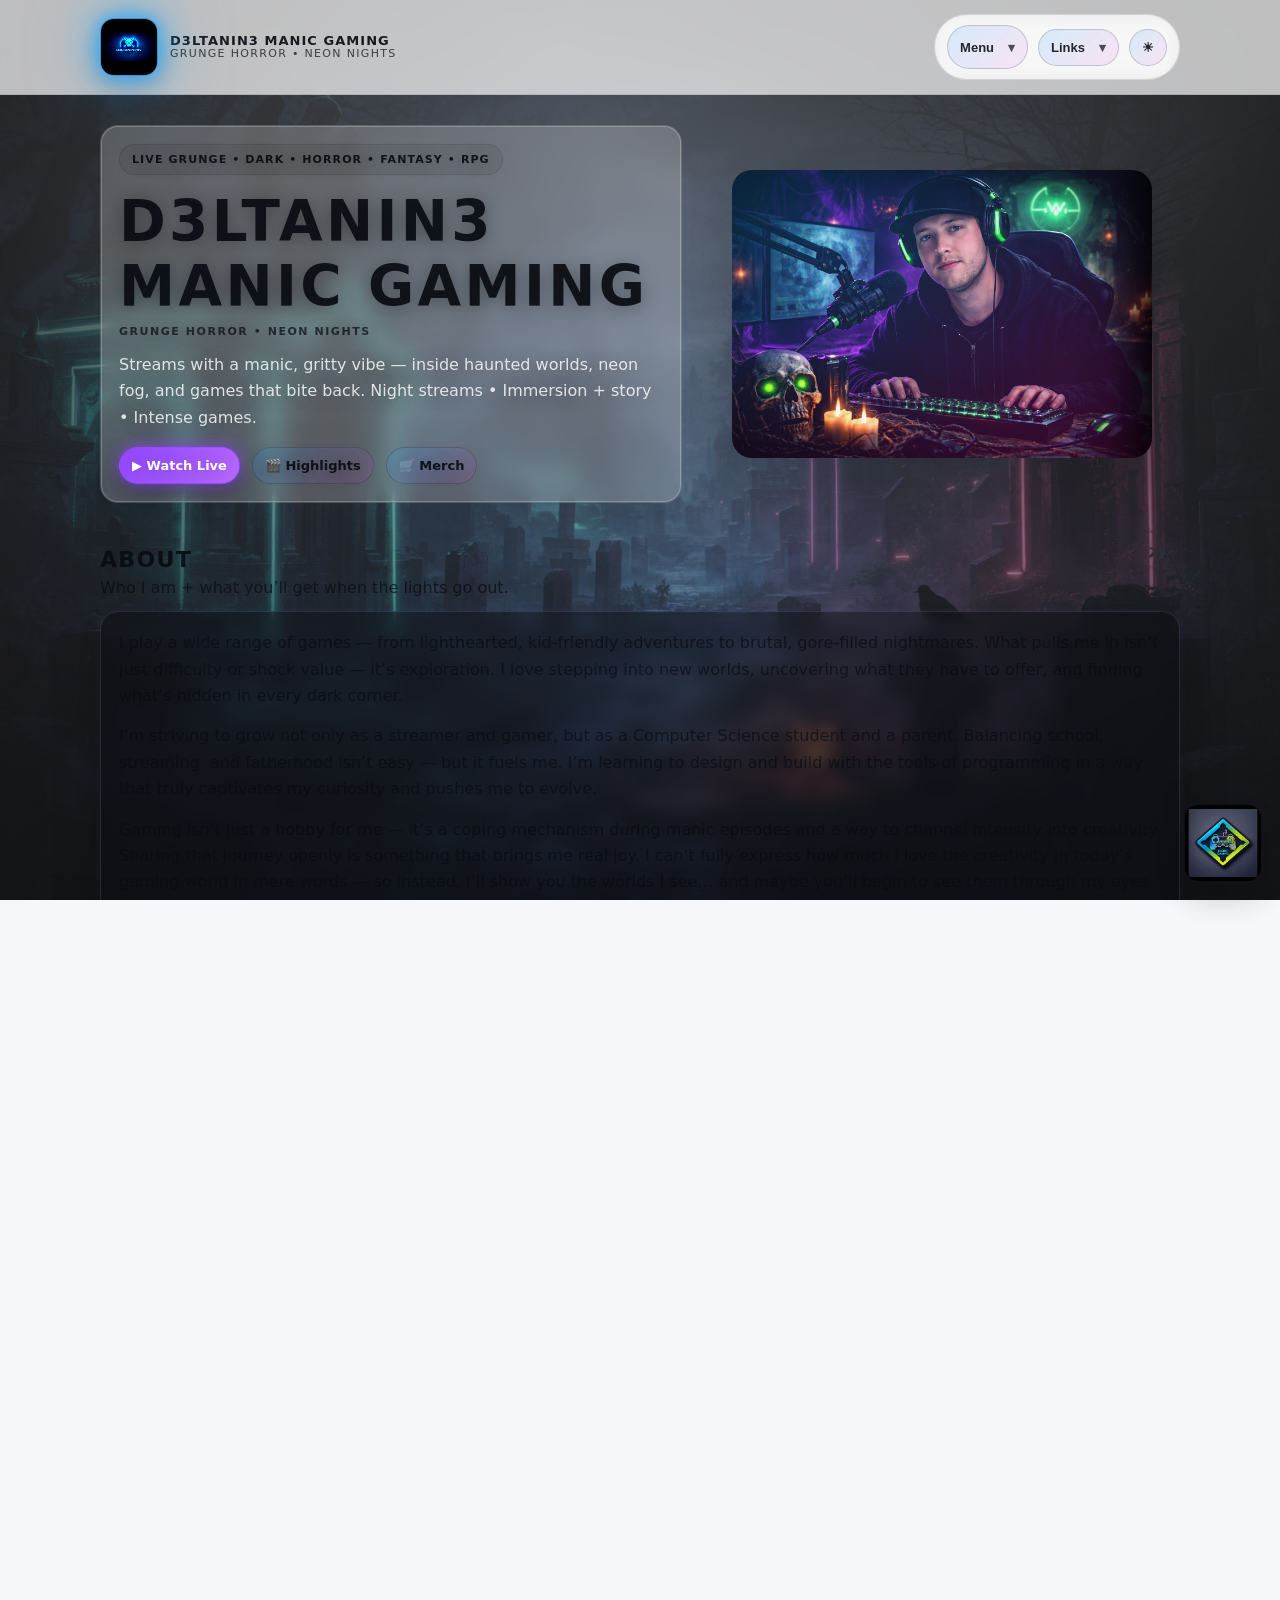
==== commit 44e7ff50: "Add files via upload" ====
--- a/index.html
+++ b/index.html
@@ -1,6 +1,20 @@
 <!doctype html>
 <html lang="en" data-theme="dark">
   <head>
+    <!-- Google tag (gtag.js) -->
+    <script
+      async
+      src="https://www.googletagmanager.com/gtag/js?id=G-13PGR88WF3"
+    ></script>
+    <script>
+      window.dataLayer = window.dataLayer || [];
+      function gtag() {
+        dataLayer.push(arguments);
+      }
+      gtag("js", new Date());
+
+      gtag("config", "G-13PGR88WF3");
+    </script>
     <meta charset="utf-8" />
     <meta name="viewport" content="width=device-width, initial-scale=1.0" />
     <title>D3LTANIN3 Manic Gaming</title>
@@ -93,7 +107,7 @@
               >
               <a
                 role="menuitem"
-                href="https://www.instagram.com/d3ltanin3ManicGaming/?__pwa=1"
+                href="https://www.instagram.com/d3ltanin3ManicGaming/?"
                 target="_blank"
                 rel="noreferrer"
                 >Instagram</a
@@ -141,15 +155,15 @@
                 href="https://www.twitch.tv/d3ltanin3ttv"
                 target="_blank"
                 rel="noreferrer"
-                >Watch Live</a
-              >
-              <a class="btn btn-ghost" href="#highlights">See Highlights</a>
+                >▶ Watch Live</a
+              >
+              <a class="btn btn-ghost" href="#highlights">🎬 Highlights</a>
               <a
                 class="btn btn-ghost"
                 href="https://streamlabs.com/d3ltanin3ttv2/merch"
                 target="_blank"
                 rel="noreferrer"
-                >Merch Store</a
+                >🛒 Merch</a
               >
             </div>
           </div>
@@ -258,45 +272,39 @@
         >
           <div class="clipsGrid">
             <div class="clipSlot">
-              <div
-                class="clipSlot__embed"
-                aria-label="YouTube clip placeholder 1"
-              >
+              <div class="clipSlot__embed" aria-label="YouTube clip 1">
                 <button
                   class="clipThumb"
                   type="button"
-                  disabled
-                  aria-label="YouTube Clip Coming Soon"
+                  data-youtube-id="YOk5FcUkPEY"
+                  aria-label="Play YouTube Clip 1"
                 >
                   <span
                     class="clipThumb__img"
-                    style="background: linear-gradient(135deg, #111, #222)"
+                    style="background-image: url(&quot;https://i.ytimg.com/vi/YOk5FcUkPEY/hqdefault.jpg&quot;);"
                   >
                   </span>
                   <span class="clipThumb__shade"></span>
-                  <span class="clipThumb__play">+</span>
+                  <span class="clipThumb__play" aria-hidden="true">▶</span>
                 </button>
               </div>
             </div>
 
             <div class="clipSlot">
-              <div
-                class="clipSlot__embed"
-                aria-label="YouTube clip placeholder 2"
-              >
+              <div class="clipSlot__embed" aria-label="YouTube clip 2">
                 <button
                   class="clipThumb"
                   type="button"
-                  disabled
-                  aria-label="YouTube Clip Coming Soon"
+                  data-youtube-id="QzAgaOr_qBc"
+                  aria-label="Play YouTube Clip 2"
                 >
                   <span
                     class="clipThumb__img"
-                    style="background: linear-gradient(135deg, #111, #222)"
+                    style="background-image: url(&quot;https://i.ytimg.com/vi/QzAgaOr_qBc/hqdefault.jpg&quot;);"
                   >
                   </span>
                   <span class="clipThumb__shade"></span>
-                  <span class="clipThumb__play">+</span>
+                  <span class="clipThumb__play" aria-hidden="true">▶</span>
                 </button>
               </div>
             </div>
@@ -306,13 +314,13 @@
                 <button
                   class="clipThumb"
                   type="button"
-                  data-youtube-id="ZIPcAaeDdOQ"
+                  data-youtube-id="OPFCbO0jA4w"
                   aria-label="Play YouTube Clip 3"
                 >
                   <span
                     class="clipThumb__img"
                     style="
-                      background-image: url(&quot;https://i.ytimg.com/vi/ZIPcAaeDdOQ/hqdefault.jpg&quot;);
+                      background-image: url(&quot;https://i.ytimg.com/vi/OPFCbO0jA4w/hqdefault.jpg&quot;);
                     "
                   >
                   </span>
@@ -404,7 +412,7 @@
               </div>
 
               <h3 class="card__title">INSTAGRAM</h3>
-              <p class="card__meta">@d3ltanin3ttv</p>
+              <p class="card__meta">@d3ltanin3ManicGaming</p>
             </article>
 
             <article
@@ -428,13 +436,13 @@
               </div>
 
               <h3 class="card__title">YOUTUBE</h3>
-              <p class="card__meta">@D3LTANIN3ttv</p>
+              <p class="card__meta">@D3LTANIN3ManicGaming</p>
             </article>
 
             <article
               class="card"
               tabindex="0"
-              aria-label="Open X"
+              aria-label="Open x (Twitter)"
               data-open="darkworlds"
             >
               <div class="card__bg card__bg--darkworlds"></div>
@@ -450,7 +458,7 @@
               </div>
 
               <h3 class="card__title">X</h3>
-              <p class="card__meta">Twitter</p>
+              <p class="card__meta">@D3LTANIN3MG</p>
             </article>
           </div>
         </div>
--- a/style.css
+++ b/style.css
@@ -1,1543 +1,1778 @@
-/* =========================
-   D3LTANIN3 Manic Gaming
-   ========================= */
-
-html{
-  overflow-y: scroll;
-  scroll-behavior: smooth;
-}
-
-:root{
-  --bg: #070911;
-  --text: rgba(255,255,255,.92);
-  --muted: rgba(255,255,255,.72);
-
-  --panel: rgba(0,0,0,.28);
-  --panelSolid: rgba(10,12,22,.92);
-  --border: rgba(255,255,255,.12);
-
-  --shadow: 0 18px 45px rgba(0,0,0,.55);
-  --ctaGlow: 0 0 0 1px rgba(0,220,255,.25) inset, 0 0 22px rgba(0,220,255,.18);
-
-  --accentA: #1da6ff;
-  --accentB: #ff2bd6;
-  --accentC: #a6ff2b;
-
-  --pillGrad: linear-gradient(135deg, rgba(29,166,255,.18), rgba(255,43,214,.12));
-  --pillBorder: rgba(29,166,255,.25);
-  --pillGlow: 0 0 0 1px rgba(255,255,255,.08) inset, 0 12px 26px rgba(0,0,0,.35);
-}
-
-:root[data-theme="light"]{
-  --bg: #f6f7fb;
-  --text: rgba(10,12,18,.92);
-  --muted: rgba(10,12,18,.70);
-
-  --panel: rgba(255,255,255,.70);
-  --panelSolid: rgba(255,255,255,.92);
-  --border: rgba(10,12,18,.14);
-
-  --shadow: 0 18px 45px rgba(10,12,18,.15);
-  --ctaGlow: 0 0 0 1px rgba(0,120,255,.18) inset, 0 0 18px rgba(0,120,255,.12);
-
-  --pillGrad: linear-gradient(135deg, rgba(29,166,255,.16), rgba(255,43,214,.10));
-  --pillBorder: rgba(10,12,18,.18);
-}
-
-*{ box-sizing:border-box; }
-
-html,body{ height:100%; }
-
-body{
-  margin:0;
-  font-family: system-ui, -apple-system, Segoe UI, Roboto, Arial, sans-serif;
-  background: var(--bg);
-  color: var(--text);
-  overflow-x:hidden;
-}
-
-a{
-  color: inherit;
-  text-decoration:none;
-}
-
-a:focus-visible,
-button:focus-visible{
-  outline: 2px solid rgba(255,255,255,.35);
-  outline-offset: 3px;
-  border-radius: 12px;
-}
-
-:root[data-theme="light"] a:focus-visible,
-:root[data-theme="light"] button:focus-visible{
-  outline: 2px solid rgba(10,12,18,.55);
-}
-
-.container{
-  width: min(1080px, calc(100% - 40px));
-  margin: 0 auto;
-}
-
-.lead{
-  margin:0;
-  color: var(--muted);
-  line-height: 1.65;
-}
-
-.lead--spaced{
-  margin-top: 14px;
-}
-
-/* =========================
-   Background
-   ========================= */
-
-.bg{
-  position: fixed;
-  inset: 0;
-  z-index: -1;
-
-  background-image: url("./assets/scenes/bg-crypts.jpg");
-  background-size: cover;
-  background-position: center;
-  background-repeat: no-repeat;
-}
-
-.fog{
-  position:absolute;
-  inset:-20%;
-  background:
-    radial-gradient(closest-side at 30% 40%, rgba(255,255,255,.035), transparent 60%),
-    radial-gradient(closest-side at 60% 55%, rgba(255,255,255,.03), transparent 62%),
-    radial-gradient(closest-side at 45% 70%, rgba(255,255,255,.025), transparent 70%);
-  filter: blur(20px);
-}
-
-.fog--a{ animation: fogDriftA 22s ease-in-out infinite; }
-.fog--b{ animation: fogDriftB 27s ease-in-out infinite; opacity:.9; }
-.fog--c{ animation: fogDriftC 33s ease-in-out infinite; opacity:.75; }
-
-@keyframes fogDriftA{
-  0%,100%{ transform: translate3d(-2%,-1%,0) scale(1.02); }
-  50%{ transform: translate3d(2%,1%,0) scale(1.05); }
-}
-@keyframes fogDriftB{
-  0%,100%{ transform: translate3d(1%,2%,0) scale(1.03); }
-  50%{ transform: translate3d(-2%,-1%,0) scale(1.06); }
-}
-@keyframes fogDriftC{
-  0%,100%{ transform: translate3d(0%,1%,0) scale(1.01); }
-  50%{ transform: translate3d(2%,-2%,0) scale(1.05); }
-}
-
-.bg__vignette{
-  position:absolute;
-  inset:0;
-  background:
-    radial-gradient(1200px 700px at 50% 25%, rgba(0,0,0,.25), rgba(0,0,0,.65)),
-    radial-gradient(900px 600px at 50% 85%, rgba(0,0,0,.35), rgba(0,0,0,.85));
-}
-
-.bg__grain{
-  position:absolute;
-  inset:0;
-  opacity:.12;
-  background-image: repeating-linear-gradient(0deg, rgba(255,255,255,.06), rgba(255,255,255,.06) 1px, transparent 1px, transparent 3px);
-  mix-blend-mode: overlay;
-  filter: blur(.4px);
-}
-
-.bg::after{
-  content:"";
-  position:absolute;
-  inset:0;
-  pointer-events:none;
-  background:
-    radial-gradient(1200px 700px at 50% 20%, rgba(255,255,255,.72), rgba(255,255,255,.12) 55%, rgba(255,255,255,.06) 100%),
-    linear-gradient(to bottom, rgba(255,255,255,.35), rgba(255,255,255,.14));
-  opacity: 0;
-  transition: opacity .22s ease;
-}
-
-:root[data-theme="light"] .bg::after{ opacity: .32; }
-
-:root[data-theme="light"] .bg__fog{ opacity: .40; }
-
-:root[data-theme="light"] .bg__vignette{
-  background:
-    radial-gradient(1200px 700px at 50% 25%, rgba(0,0,0,.05), rgba(0,0,0,.40)),
-    radial-gradient(900px 600px at 50% 85%, rgba(0,0,0,.10), rgba(0,0,0,.60));
-}
-
-/* =========================
-   Header / Nav
-   ========================= */
-
-.header{
-  position: sticky;
-  top: 0;
-  z-index: 20;
-  background: rgba(7,10,18,.46);
-  backdrop-filter: blur(12px);
-  border-bottom: 1px solid rgba(255,255,255,.06);
-}
-
-:root[data-theme="light"] .header{
-  background: rgba(255,255,255,.70);
-  border-bottom: 1px solid rgba(10,12,18,.10);
-}
-
-.header__inner{
-  display:flex;
-  align-items:center;
-  justify-content: space-between;
-  gap: 14px;
-  padding: 14px 0;
-}
-
-.brand{
-  display:flex;
-  align-items:center;
-  gap: 12px;
-  min-width: 240px;
-}
-
-/* BASE (no color) */
-.brand-logo{
-  position: relative;
-  width: 58px;
-  height: 58px;
-  border-radius: 14px;
-  overflow: hidden;
-  background: radial-gradient(circle at center, rgba(0,0,0,.85) 0%, rgba(0,0,0,.55) 60%, rgba(0,0,0,.25) 100%);
-}
-
-/* GREEN LOGO (dark mode) */
-.brand-logo--green{
-  border: 1px solid rgba(120,255,180,.6);
-
-  box-shadow:
-    0 0 0 1px rgba(120,255,180,.35) inset,
-    0 0 18px rgba(120,255,180,.75),
-    0 0 42px rgba(120,255,180,.45),
-    0 0 80px rgba(120,255,180,.25),
-    0 14px 30px rgba(0,0,0,.35);
-}
-
-/* BLUE LOGO (light mode override) */
-:root[data-theme="light"] .brand-logo{
-  border: 1px solid rgba(29,166,255,.8);
-
-  box-shadow:
-    0 0 0 1px rgba(29,166,255,.35) inset,
-    0 0 18px rgba(29,166,255,.85),
-    0 0 42px rgba(29,166,255,.55),
-    0 0 80px rgba(29,166,255,.35),
-    0 14px 30px rgba(10,12,18,.16);
-}
-
-.brand-logo img{
-  position:absolute;
-  inset:0;
-  width:100%;
-  height:100%;
-  object-fit: fill;
-  filter:
-    contrast(1.35)
-    brightness(1.15)
-    saturate(1.25)
-    drop-shadow(0 0 6px rgba(0,0,0,.6));
-}
-
-.skull--dark{ display:block; }
-.skull--light{ display:none; }
-
-:root[data-theme="light"] .skull--dark{ display:none; }
-:root[data-theme="light"] .skull--light{ display:block; }
-
-:root[data-theme="light"] /* GREEN glow */
-.brand-logo--green img{
-  filter:
-    contrast(1.4)
-    brightness(1.15)
-    saturate(1.4)
-    drop-shadow(0 0 10px rgba(120,255,180,.6))
-    drop-shadow(0 0 22px rgba(120,255,180,.35));
-}
-
-/* BLUE glow (light theme) */
-:root[data-theme="light"] .brand-logo img{
-  filter:
-    contrast(1.35)
-    brightness(1.1)
-    saturate(1.3)
-    drop-shadow(0 0 10px rgba(29,166,255,.6))
-    drop-shadow(0 0 22px rgba(29,166,255,.35));
-}
-
-.brand-text{
-  display:flex;
-  flex-direction:column;
-  line-height:1.05;
-}
-
-.brand-name{
-  font-weight: 900;
-  letter-spacing: .08em;
-  text-transform: uppercase;
-  font-size: 13px;
-}
-
-.brand-tagline{
-  font-size: 11px;
-  letter-spacing: .12em;
-  opacity: .78;
-}
-
-.nav{
-  display:flex;
-  align-items:center;
-  gap: 10px;
-  padding: 10px 12px;
-  border: 1px solid rgba(255,255,255,.10);
-  border-radius: 999px;
-  background: rgba(0,0,0,.22);
-  backdrop-filter: blur(10px);
-  position: relative;
-}
-
-:root[data-theme="light"] .nav{
-  background: rgba(255,255,255,.60);
-  border: 1px solid rgba(10,12,18,.12);
-}
-
-.nav-primary-menu{
-  position: absolute;
-  top: calc(100% + 10px);
-  left: 0;
-  right: 0;
-  z-index: 40;
-  display: flex;
-  flex-direction: column;
-  align-items: stretch;
-  gap: 8px;
-  padding: 0 10px;
-  border-radius: 14px;
-  background: var(--panelSolid);
-  border: 1px solid var(--border);
-  box-shadow: var(--shadow);
-  max-height: 0;
-  overflow: hidden;
-  opacity: 0;
-  pointer-events: none;
-  transform: translateY(-8px);
-  transition:
-    max-height .28s ease,
-    opacity .22s ease,
-    transform .22s ease,
-    padding .22s ease;
-}
-
-.nav-primary-menu.is-open{
-  max-height: 420px;
-  padding: 10px;
-  opacity: 1;
-  pointer-events: auto;
-  transform: translateY(0);
-}
-
-.nav-mobileToggle{
-  display:inline-flex;
-  align-items:center;
-  justify-content:center;
-  min-height: 44px;
-}
-
-.nav-link,
-.btn{
-  display:inline-flex;
-  align-items:center;
-  justify-content:center;
-  gap: 10px;
-  padding: 10px 12px;
-  border-radius: 999px;
-  font-weight: 900;
-  font-size: 13px;
-  color: var(--text);
-  transition: .18s ease;
-  background: var(--pillGrad);
-  border: 1px solid var(--pillBorder);
-}
-
-.nav-link{
-  opacity: .96;
-}
-
-.nav-primary-menu .nav-link{
-  width: 100%;
-  min-height: 44px;
-  justify-content: center;
-  text-align: center;
-}
-
-.nav-link:hover,
-.btn:hover{
-  box-shadow:
-    0 0 0 1px rgba(255,255,255,.08) inset,
-    0 8px 20px rgba(0,0,0,.22),
-    0 0 14px rgba(29,166,255,.14);
-  transform: translateY(-1px);
-}
-
-/* Primary CTA (Watch Live) */
-.btn-primary{
-  background: linear-gradient(135deg, #9146ff, #b86bff);
-  border: 1px solid rgba(145,70,255,.6);
-  color: #fff;
-
-  box-shadow:
-    0 0 12px rgba(145,70,255,.6),
-    0 0 24px rgba(145,70,255,.35),
-    0 10px 25px rgba(0,0,0,.35);
-}
-
-.btn-primary:hover{
-  transform: translateY(-2px);
-  box-shadow:
-    0 0 18px rgba(145,70,255,.8),
-    0 0 36px rgba(145,70,255,.5),
-    0 14px 30px rgba(0,0,0,.45);
-}
-
-.nav-button{
-  cursor: pointer;
-  appearance: none;
-}
-
-.caret{
-  opacity:.8;
-  margin-left: 4px;
-}
-
-.nav-dropdown{
-  position: relative;
-}
-
-.nav-menu{
-  position:absolute;
-  right: 0;
-  top: calc(100% + 10px);
-  min-width: 200px;
-  padding: 10px;
-  border-radius: 14px;
-  background: var(--panelSolid);
-  border: 1px solid var(--border);
-  box-shadow: var(--shadow);
-  display:none;
-}
-
-.nav-menu.is-open{
-  display:block;
-}
-
-.nav-menu a{
-  display:block;
-  padding: 10px;
-  border-radius: 10px;
-  opacity:.92;
-}
-
-.nav-menu a:hover{
-  background: rgba(255,255,255,.06);
-  box-shadow: 0 0 0 1px rgba(255,255,255,.10) inset;
-}
-
-:root[data-theme="light"] .nav-menu a:hover{
-  background: rgba(10,12,18,.06);
-  box-shadow: 0 0 0 1px rgba(10,12,18,.10) inset;
-}
-/* =========================
-   Hero
-   ========================= */
-
-.hero{
-  padding: 30px 0 10px;
-}
-
-.hero-grid{
-  display:grid;
-  grid-template-columns: 1.1fr 0.9fr;
-  gap: 22px;
-  align-items:center;
-}
-
-.hero-copy{
-  padding: 10px 0;
-  text-shadow: 0 2px 18px rgba(0,0,0,.35);
-}
-
-:root[data-theme="light"] .hero-copy{
-  background: rgba(255,255,255,.22);
-  border: 1px solid rgba(10,12,18,.08);
-  box-shadow: 0 0 0 1px rgba(255,255,255,.22) inset;
-  border-radius: 18px;
-  backdrop-filter: blur(10px);
-  padding: 18px;
-}
-
-.badge{
-  display:inline-block;
-  padding: 8px 12px;
-  border-radius: 999px;
-  font-weight: 900;
-  font-size: 11px;
-  letter-spacing: .10em;
-  text-transform: uppercase;
-  background: rgba(255,255,255,.06);
-  border: 1px solid rgba(255,255,255,.10);
-}
-
-:root[data-theme="light"] .badge{
-  background: rgba(10,12,18,.05);
-  border: 1px solid rgba(10,12,18,.10);
-}
-
-.hero-title{
-  margin: 14px 0 6px;
-  font-size: clamp(42px, 4.4vw, 60px);
-  letter-spacing: .06em;
-  text-transform: uppercase;
-}
-
-.hero-sub{
-  letter-spacing: .14em;
-  opacity:.8;
-  font-weight: 700;
-  font-size: 11px;
-}
-
-.hero-desc{
-  margin: 14px 0 16px;
-  color: rgba(255,255,255,.82);
-  line-height: 1.65;
-  max-width: 55ch;
-}
-
-.hero-actions{
-  display:flex;
-  gap: 12px;
-  flex-wrap: wrap;
-  margin-top: 16px;
-}
-
-.hero-right{
-  display:flex;
-  flex-direction:column;
-  align-items:center;
-}
-
-.heroCard{
-  position: relative;
-  width: min(420px, 100%);
-  aspect-ratio: 16/11;
-  border-radius: 20px;
-  overflow:hidden;
-  box-shadow:
-    var(--shadow),
-    0 0 0 1px rgba(255,255,255,.05) inset;
-}
-
-.heroCard::after{
-  content:"";
-  position:absolute;
-  inset:0;
-  pointer-events:none;
-  border-radius: inherit;
-  z-index: 4;
-  background: linear-gradient(
-    to left,
-    rgba(0,0,0,.77) 0%,
-    rgba(0,0,0,.18) 10%,
-    rgba(0,0,0,0) 22%
-  );
-}
-
-.heroCard__img{
-  position:absolute;
-  inset:0;
-  background-image: url("./assets/scenes/Profile_image.png");
-  background-size: cover;
-  background-position: center;
-  filter: saturate(1.05) contrast(1.05);
-}
-
-.heroCard__frame{
-  position:absolute;
-  inset:0;
-  background:
-    radial-gradient(900px 400px at 50% 20%, rgba(29,166,255,.18), transparent 60%),
-    radial-gradient(900px 500px at 50% 90%, rgba(255,43,214,.14), transparent 65%);
-  mix-blend-mode: screen;
-  opacity: .9;
-}
-
-.heroCard__glow{
-  position:absolute;
-  inset:-20%;
-  filter: blur(30px);
-  opacity: .5;
-}
-
-.heroCard__glow--a{ background: radial-gradient(circle at 20% 30%, rgba(29,166,255,.35), transparent 55%); }
-.heroCard__glow--b{ background: radial-gradient(circle at 80% 70%, rgba(255,43,214,.30), transparent 55%); }
-
-/* =========================
-   Sections / Panels
-   ========================= */
-
-.section{
-  padding: 34px 0;
-}
-
-.section__head{
-  margin-bottom: 14px;
-}
-
-.section__title{
-  margin:0 0 6px;
-  font-size: 22px;
-  letter-spacing: .06em;
-  text-transform: uppercase;
-}
-
-.section__subtitle{
-  margin:0;
-  color: var(--muted);
-}
-
-.panel{
-  background: rgba(8,10,18,.42);
-  border: 1px solid rgba(255,255,255,.10);
-  border-radius: 18px;
-  box-shadow:
-    0 18px 45px rgba(0,0,0,.28),
-    0 0 10px rgba(29,166,255,.06),
-    0 0 14px rgba(255,43,214,.05);
-  backdrop-filter: blur(8px);
-}
-
-.panel--wide{
-  padding: 18px;
-}
-
-.list{
-  margin:0;
-  padding-left: 18px;
-}
-
-.list li{
-  margin: 10px 0;
-  color: var(--muted);
-}
-
-.list strong{
-  color: var(--text);
-}
-
-/* =========================
-   Watch embed
-   ========================= */
-
-.watch__embed{
-  position: relative;
-  border-radius: 16px;
-  overflow:hidden;
-  border: 1px solid rgba(255,255,255,.12);
-  background: rgba(0,0,0,.35);
-}
-
-:root[data-theme="light"] .watch__embed{
-  border-color: rgba(10,12,18,.12);
-  background: rgba(10,12,18,.04);
-}
-
-#twitchEmbed{
-  width: 100%;
-  height: min(520px, 60vw);
-  border: 0;
-  display:block;
-}
-.twitchLoader{
-  position:absolute;
-  inset:0;
-  display:flex;
-  flex-direction:column;
-  align-items:center;
-  justify-content:center;
-  gap:10px;
-  background:rgba(0,0,0,.45);
-  backdrop-filter:blur(6px);
-  z-index:2;
-  transition:opacity .3s ease;
-}
-
-.twitchLoader.is-hidden{
-  opacity:0;
-  pointer-events:none;
-}
-
-.twitchLoader__spinner{
-  width:38px;
-  height:38px;
-  border-radius:50%;
-  border:3px solid rgba(255,255,255,.25);
-  border-top-color:#9146ff;
-  animation:twitchSpin 1s linear infinite;
-}
-
-.twitchLoader__text{
-  font-size:12px;
-  letter-spacing:.08em;
-  text-transform:uppercase;
-  opacity:.8;
-}
-
-@keyframes twitchSpin{
-  to{ transform:rotate(360deg); }
-}
-
-/* =========================
-   Creator cards
-   ========================= */
-
-#creator .cards{
-  margin-top: 22px;
-}
-
-.cards{
-  display:grid;
-  grid-template-columns: repeat(3, 1fr);
-  gap: 14px;
-}
-
-.card{
-  display:block;
-  position: relative;
-  border-radius: 18px;
-  overflow:hidden;
-  min-height: 180px;
-  border: 1px solid rgba(255,255,255,.12);
-  box-shadow: 0 16px 40px rgba(0,0,0,.28);
-  cursor: pointer;
-  isolation:isolate;
-  transition:
-    transform .18s ease,
-    box-shadow .25s ease,
-    border-color .25s ease;
-}
-
-/* gradient overlay for text readability */
-.card::after{
-  content:"";
-  position:absolute;
-  inset:0;
-  z-index:1;
-  background: linear-gradient(
-    to top,
-    rgba(0,0,0,.62) 0%,
-    rgba(0,0,0,.28) 45%,
-    rgba(0,0,0,.10) 100%
-  );
-  pointer-events:none;
-}
-
-/* background artwork */
-.card__bg{
-  position:absolute;
-  inset:0;
-  background-size:cover;
-  background-position:center center;
-  background-repeat:no-repeat;
-  filter: brightness(1.02) contrast(1.08) saturate(1.08);
-  transform: scale(1.02);
-  z-index:0;
-}
-
-/* social card images - centered logo fit */
-.card__bg--crypts{
-  background-image:url("./assets/scenes/card-instagram.png");
-  background-position:center 40%;
-  background-size:cover;
-  background-repeat:no-repeat;
-}
-
-.card__bg--haunted{
-  background-image:url("./assets/scenes/card-youtube.png");
-  background-position:center 50%;
-  background-size:cover;
-  background-repeat:no-repeat;
-}
-
-.card__bg--darkworlds{
-  background-image:url("./assets/scenes/card-x.png");
-  background-position:center 42%;
-  background-size:cover;
-  background-repeat:no-repeat;
-}
-
-/* glow layers */
-.card__glow{
-  position:absolute;
-  inset:-20%;
-  filter: blur(24px);
-  opacity:.22;
-  mix-blend-mode:screen;
-  z-index:0;
-}
-
-.card__glow--green{
-  background: radial-gradient(circle at 20% 30%, rgba(166,255,43,.30), transparent 60%);
-}
-
-.card__glow--gold{
-  background: radial-gradient(circle at 20% 30%, rgba(255,200,80,.28), transparent 60%);
-}
-
-.card__glow--purple{
-  background: radial-gradient(circle at 20% 30%, rgba(124,92,255,.30), transparent 60%);
-}
-
-/* card icon */
-.card__icon{
-  position:absolute;
-  top:14px;
-  left:14px;
-  width:44px;
-  height:44px;
-  display:grid;
-  place-items:center;
-  border-radius:12px;
-  background:rgba(0,0,0,.35);
-  border:1px solid rgba(255,255,255,.12);
-  box-shadow:0 12px 24px rgba(0,0,0,.25);
-  z-index:2;
-}
-
-.card__icon svg{
-  width:26px;
-  height:26px;
-  display:block;
-  color:rgba(255,255,255,.92);
-}
-
-/* text */
-.card__title{
-  position:absolute;
-  left:14px;
-  bottom:34px;
-  margin:0;
-  font-weight:950;
-  letter-spacing:.12em;
-  text-transform:uppercase;
-  z-index:2;
-}
-
-.card__meta{
-  position:absolute;
-  left:14px;
-  bottom:12px;
-  margin:0;
-  color:rgba(255,255,255,.78);
-  z-index:2;
-}
-
-/* hover effect */
-.card:hover{
-  transform:translateY(-2px);
-  box-shadow:
-    0 10px 30px rgba(0,0,0,.6),
-    0 0 12px rgba(120,255,120,.35);
-}
-
-/* ensure overlay layers don't block clicks */
-.card__bg,
-.card__glow,
-.card__icon,
-.card__title,
-.card__meta{
-  pointer-events:none;
-}
-
-/* =========================
-   Highlights clips
-   ========================= */
-
-.highlightsClips{
-  margin-top: 14px;
-  margin-bottom: 14px;
-}
-
-.clipsGrid{
-  display:grid;
-  grid-template-columns: repeat(2, 1fr);
-  gap: 12px;
-}
-
-.clipSlot{
-  border-radius: 16px;
-  overflow: hidden;
-  border: 1px solid rgba(255,255,255,.12);
-  background: rgba(0,0,0,.18);
-  box-shadow: 0 14px 34px rgba(0,0,0,.20);
-}
-
-:root[data-theme="light"] .clipSlot{
-  border-color: rgba(10,12,18,.12);
-  background: rgba(255,255,255,.22);
-  box-shadow: 0 14px 34px rgba(10,12,18,.10);
-}
-
-.clipSlot__embed{
-  width: 100%;
-  aspect-ratio: 16/9;
-  position: relative;
-  overflow: hidden;
-  background:
-    radial-gradient(700px 260px at 50% 35%, rgba(29,166,255,.12), transparent 60%),
-    radial-gradient(700px 320px at 50% 85%, rgba(255,43,214,.10), transparent 65%),
-    rgba(0,0,0,.22);
-}
-
-.clipSlot__embed iframe{
-  position: absolute;
-  inset: 0;
-  width: 100%;
-  height: 100%;
-  border: 0;
-  display: block;
-}
-
-.clipThumb{
-  position: absolute;
-  inset: 0;
-  width: 100%;
-  height: 100%;
-  border: 0;
-  padding: 0;
-  margin: 0;
-  background: transparent;
-  cursor: pointer;
-  overflow: hidden;
-}
-
-.clipThumb__img{
-  position: absolute;
-  inset: 0;
-  display: block;
-  background-size: cover;
-  background-position: center;
-  transform: scale(1.02);
-}
-
-.clipThumb__shade{
-  position: absolute;
-  inset: 0;
-  background: linear-gradient(
-    to top,
-    rgba(0,0,0,.55) 0%,
-    rgba(0,0,0,.18) 45%,
-    rgba(0,0,0,.08) 100%
-  );
-}
-
-.clipThumb__play{
-  position: absolute;
-  inset: 0;
-  display: grid;
-  place-items: center;
-  font-size: 48px;
-  color: rgba(255,255,255,.96);
-  text-shadow: 0 6px 18px rgba(0,0,0,.55);
-  transition: transform .18s ease, opacity .18s ease;
-}
-
-.clipThumb:hover .clipThumb__play,
-.clipThumb:focus-visible .clipThumb__play{
-  transform: scale(1.08);
-}
-
-/* =========================
-   Games
-   ========================= */
-
-.gamesStatus{
-  margin-bottom: 16px;
-  display:flex;
-  align-items:center;
-  gap: 14px;
-}
-
-.gamesStatus__pill{
-  display:inline-flex;
-  align-items:center;
-  justify-content:center;
-  min-width: 132px;
-  padding: 10px 14px;
-  border-radius: 999px;
-  font-weight: 900;
-  font-size: 12px;
-  letter-spacing: .08em;
-  text-transform: uppercase;
-  border: 1px solid rgba(255,255,255,.14);
-  background: rgba(255,255,255,.06);
-  box-shadow: 0 0 0 1px rgba(255,255,255,.06) inset;
-}
-
-.gamesStatus__pill.is-live{
-  color: #fff;
-  background: linear-gradient(135deg, rgba(255,50,80,.22), rgba(255,120,120,.10));
-  border-color: rgba(255,80,110,.35);
-  box-shadow:
-    0 0 0 1px rgba(255,255,255,.05) inset,
-    0 0 18px rgba(255,70,90,.18);
-}
-
-.gamesStatus__pill.is-offline{
-  color: var(--muted);
-}
-
-.gamesStatus__body{
-  min-width: 0;
-}
-
-.gamesStatus__title{
-  margin: 0 0 4px;
-  font-size: 18px;
-  letter-spacing: .05em;
-  text-transform: uppercase;
-}
-
-.gamesStatus__text{
-  margin: 0;
-  color: var(--muted);
-  line-height: 1.55;
-}
-
-.games{
-  display:grid;
-  grid-template-columns: 220px 1fr;
-  gap: 16px;
-}
-
-.gameTags{
-  display:flex;
-  flex-direction: column;
-  gap: 10px;
-}
-
-.gameTag{
-  width:100%;
-  text-align:left;
-  padding: 10px 12px;
-  border-radius: 14px;
-  border: 1px solid rgba(255,255,255,.12);
-  background: rgba(255,255,255,.05);
-  color: var(--text);
-  font-weight: 900;
-  cursor:pointer;
-  transition: .18s ease;
-}
-
-:root[data-theme="light"] .gameTag{
-  background: rgba(10,12,18,.04);
-  border: 1px solid rgba(10,12,18,.10);
-}
-
-.gameTag:hover{
-  box-shadow: var(--ctaGlow);
-  transform: translateY(-1px);
-}
-
-.gameTag.is-active{
-  box-shadow: var(--ctaGlow);
-  border-color: rgba(29,166,255,.28);
-}
-
-.gameTag[data-theme="green"].is-active,
-.gameTag[data-theme="green"]:hover{
-  border-color: rgba(166,255,43,.40);
-  box-shadow:
-    0 0 0 1px rgba(166,255,43,.14) inset,
-    0 0 18px rgba(166,255,43,.22);
-}
-
-.gameTag[data-theme="gold"].is-active,
-.gameTag[data-theme="gold"]:hover{
-  border-color: rgba(255,200,80,.38);
-  box-shadow:
-    0 0 0 1px rgba(255,200,80,.12) inset,
-    0 0 18px rgba(255,200,80,.18);
-}
-
-.gameTag[data-theme="blue"].is-active,
-.gameTag[data-theme="blue"]:hover{
-  border-color: rgba(29,166,255,.38);
-  box-shadow:
-    0 0 0 1px rgba(29,166,255,.12) inset,
-    0 0 18px rgba(29,166,255,.18);
-}
-
-.gameTag[data-theme="pink"].is-active,
-.gameTag[data-theme="pink"]:hover{
-  border-color: rgba(255,43,214,.36);
-  box-shadow:
-    0 0 0 1px rgba(255,43,214,.12) inset,
-    0 0 18px rgba(255,43,214,.18);
-}
-
-.gameTag[data-theme="purple"].is-active,
-.gameTag[data-theme="purple"]:hover{
-  border-color: rgba(124,92,255,.40);
-  box-shadow:
-    0 0 0 1px rgba(124,92,255,.12) inset,
-    0 0 18px rgba(124,92,255,.20);
-}
-
-.gameGrid{
-  display:grid;
-  grid-template-columns: repeat(2, 1fr);
-  gap: 12px;
-}
-
-.gameGrid[data-theme="green"] .miniCard:hover{
-  box-shadow:
-    0 16px 40px rgba(0,0,0,.28),
-    0 0 18px rgba(166,255,43,.28);
-}
-
-.gameGrid[data-theme="gold"] .miniCard:hover{
-  box-shadow:
-    0 16px 40px rgba(0,0,0,.28),
-    0 0 18px rgba(255,200,80,.24);
-}
-
-.gameGrid[data-theme="blue"] .miniCard:hover{
-  box-shadow:
-    0 16px 40px rgba(0,0,0,.28),
-    0 0 18px rgba(29,166,255,.24);
-}
-
-.gameGrid[data-theme="pink"] .miniCard:hover{
-  box-shadow:
-    0 16px 40px rgba(0,0,0,.28),
-    0 0 18px rgba(255,43,214,.22);
-}
-
-.gameGrid[data-theme="purple"] .miniCard:hover{
-  box-shadow:
-    0 16px 40px rgba(0,0,0,.28),
-    0 0 18px rgba(124,92,255,.26);
-}
-
-.miniCard{
-  position:relative;
-  border-radius: 16px;
-  overflow:hidden;
-  min-height: 150px;
-  border: 1px solid rgba(255,255,255,.12);
-  box-shadow: 0 16px 40px rgba(0,0,0,.22);
-}
-
-:root[data-theme="light"] .miniCard{
-  border-color: rgba(10,12,18,.12);
-}
-
-.miniCard__bg{
-  position:absolute;
-  inset:0;
-  background-size: cover;
-  background-position:center;
-  opacity:.85;
-  filter: saturate(1.05) contrast(1.06);
-}
-
-.miniCard__shade{
-  position:absolute;
-  inset:0;
-  z-index: 1;
-  background: linear-gradient(
-    to top,
-    rgba(0,0,0,.78) 0%,
-    rgba(0,0,0,.40) 45%,
-    rgba(0,0,0,.12) 100%
-  );
-  pointer-events:none;
-}
-
-:root[data-theme="light"] .miniCard__shade{
-  background: linear-gradient(
-    to top,
-    rgba(0,0,0,.74) 0%,
-    rgba(0,0,0,.38) 45%,
-    rgba(0,0,0,.10) 100%
-  );
-}
-
-.miniCard__badge{
-  position:absolute;
-  top: 12px;
-  left: 12px;
-  z-index: 2;
-  display:inline-flex;
-  align-items:center;
-  padding: 6px 10px;
-  border-radius: 999px;
-  font-weight: 900;
-  font-size: 12px;
-  letter-spacing: .06em;
-  color: rgba(255,255,255,.92);
-  text-shadow: 0 2px 10px rgba(0,0,0,.85);
-  background: rgba(0,0,0,.55);
-  border: 1px solid rgba(255,255,255,.18);
-  box-shadow: 0 12px 24px rgba(0,0,0,.25);
-  backdrop-filter: blur(6px);
-}
-
-:root[data-theme="light"] .miniCard__badge{
-  background: rgba(0,0,0,.62);
-  border-color: rgba(255,255,255,.22);
-}
-
-.miniCard__title{
-  position:absolute;
-  left: 14px;
-  right: 14px;
-  bottom: 38px;
-  z-index: 2;
-  margin:0;
-  font-weight: 950;
-  letter-spacing: .04em;
-  color: rgba(255,255,255,.94);
-  text-shadow: 0 2px 12px rgba(0,0,0,.90);
-}
-
-.miniCard__desc{
-  position:absolute;
-  left: 14px;
-  right: 14px;
-  bottom: 14px;
-  z-index: 2;
-  margin:0;
-  color: rgba(255,255,255,.86);
-  text-shadow: 0 2px 12px rgba(0,0,0,.90);
-}
-
-:root[data-theme="light"] .miniCard__title{
-  color: rgba(255,255,255,.96);
-  text-shadow: 0 2px 12px rgba(0,0,0,.92);
-}
-
-:root[data-theme="light"] .miniCard__desc{
-  color: rgba(255,255,255,.88);
-  text-shadow: 0 2px 12px rgba(0,0,0,.92);
-}
-
-/* =========================
-   Footer
-   ========================= */
-
-.footer{
-  padding: 28px 0 80px;
-}
-
-.footer__inner{
-  display:flex;
-  align-items:center;
-  justify-content: space-between;
-  gap: 12px;
-}
-
-.footer__meta{
-  display:flex;
-  align-items:center;
-  gap: 10px;
-  color: var(--muted);
-}
-
-.dot{
-  opacity:.6;
-}
-
-.toTop{
-  border-radius: 999px;
-  padding: 10px 12px;
-  border: 1px solid var(--border);
-  background: var(--panel);
-  color: var(--text);
-  font-weight: 900;
-  cursor:pointer;
-}
-
-.toTop:hover{
-  box-shadow: var(--ctaGlow);
-  transform: translateY(-1px);
-}
-
-.corner-badge{
-  position: fixed;
-  right: 18px;
-  bottom: 18px;
-  width: 78px;
-  height: 78px;
-  border-radius: 14px;
-  object-fit: cover;
-  z-index: 30;
-  box-shadow: 0 18px 40px rgba(0,0,0,.45);
-  border: 1px solid rgba(255,255,255,.12);
-  opacity: .95;
-}
-
-:root[data-theme="light"] .corner-badge{
-  border: 1px solid rgba(10,12,18,.12);
-  box-shadow: 0 16px 34px rgba(10,12,18,.18);
-}
-
-/* =========================
-   Pixel intro overlay
-   ========================= */
-
-.pixelOverlay{
-  position: fixed;
-  inset: 0;
-  z-index: 9999;
-  pointer-events: none;
-  background: rgba(0,0,0,.85);
-  opacity: 0;
-  transition: opacity .25s ease;
-  contain: layout paint;
-  transform: translateZ(0);
-  will-change: opacity;
-}
-
-.pixelOverlay.is-on{
-  opacity: 1;
-}
-
-.pixelOverlay.fade-out{
-  opacity: 0;
-}
-
-.pixelOverlay__grid{
-  position: absolute;
-  inset: 0;
-  display: grid;
-  grid-template-columns: repeat(var(--cols), 1fr);
-  grid-template-rows: repeat(var(--rows), 1fr);
-}
-
-.px{
-  opacity: 1;
-  transform: scale(1);
-  background: rgba(0,0,0,var(--px-a,.95));
-  transition:
-    opacity .55s cubic-bezier(.2,.8,.2,1),
-    transform .55s cubic-bezier(.2,.8,.2,1);
-  transition-delay: var(--d, 0ms);
-}
-
-.pixelOverlay__grid.go .px{
-  opacity: 0;
-  transform: scale(.75);
-}
-
-.px.off{
-  opacity: 0;
-  transform: scale(.75);
-}
-
-/* =========================
-   Responsive
-   ========================= */
-
-@media (max-width: 980px){
-  .hero-grid{
-    grid-template-columns: 1fr;
-  }
-
-  .brand{
-    min-width: unset;
-  }
-
-  .games{
-    grid-template-columns: 1fr;
-  }
-
-  .clipsGrid{
-    grid-template-columns: 1fr;
-  }
-}
-
-@media (max-width: 900px){
-  .cards{
-    grid-template-columns: repeat(2, 1fr);
-  }
-
-  .gameGrid{
-    grid-template-columns: repeat(2, 1fr);
-  }
-
-  .container{
-    width: min(100% - 24px, 1080px);
-  }
-
-  .section{
-    padding: 22px 0;
-  }
-
-  .panel--wide{
-    padding: 16px;
-  }
-
-  .hero{
-    padding: 22px 0 8px;
-  }
-}
-
-@media (max-width: 820px){
-  .header__inner{
-    flex-direction: column;
-    align-items: stretch;
-    gap: 12px;
-  }
-
-  .brand{
-    justify-content: center;
-  }
-
-  .nav{
-    width: 100%;
-    display: grid;
-    grid-template-columns: 1fr 1fr auto;
-    align-items: center;
-    gap: 10px;
-    flex-wrap: nowrap;
-  }
-
-  .nav-mobileToggle{
-    width: 100%;
-  }
-
-  .nav-dropdown{
-    width: 100%;
-    position: relative;
-  }
-
-  .nav-dropdown > .nav-button{
-    width: 100%;
-    min-height: 44px;
-    justify-content: center;
-  }
-
-  #themeBtn{
-    min-height: 44px;
-    min-width: 44px;
-    justify-content: center;
-  }
-
-  .nav-menu{
-    top: calc(100% + 10px);
-    left: 0;
-    right: 0;
-    width: 100%;
-    display:flex;
-    flex-direction:column;
-    gap:6px;
-    max-height:0;
-    overflow:hidden;
-    opacity:0;
-    pointer-events:none;
-    transform:translateY(-8px);
-    padding:0 8px;
-    transition:
-      max-height .28s ease,
-      opacity .22s ease,
-      transform .22s ease,
-      padding .22s ease;
-  }
-
-  .nav-menu.is-open{
-    max-height:220px;
-    opacity:1;
-    pointer-events:auto;
-    transform:translateY(0);
-    padding:8px;
-    display:flex;
-  }
-
-  .nav-menu a{
-    text-align:center;
-  }
-}
-
-@media (max-width: 700px){
-  #twitchEmbed{
-    height: 56.25vw;
-    min-height: 220px;
-    max-height: 360px;
-  }
-}
-
-@media (max-width: 600px){
-  .cards{
-    grid-template-columns: 1fr;
-  }
-
-  .gameGrid{
-    grid-template-columns: 1fr;
-  }
-
-  .container{
-    width: min(100% - 18px, 1080px);
-  }
-
-  .section{
-    padding: 18px 0;
-  }
-
-  .panel--wide{
-    padding: 14px;
-  }
-
-  .hero{
-    padding: 18px 0 6px;
-  }
-
-  .hero-title{
-  font-size: clamp(44px, 5vw, 64px);
-  letter-spacing: .04em;
-  line-height: .92;
-}
-
-  .hero-desc{
-    max-width: 100%;
-  }
-
-  .footer__inner{
-    flex-direction: column;
-    align-items: stretch;
-  }
-}
-
-/* =========================
-   Reduced Motion Safety
-   ========================= */
-
-@media (prefers-reduced-motion: reduce){
-  .pixelOverlay,
-  .px,
-  .fog{
-    transition: none !important;
-    animation: none !important;
-  }
-
-}+/* =========================
+   D3LTANIN3 Manic Gaming
+   ========================= */
+
+html {
+  overflow-y: scroll;
+  scroll-behavior: smooth;
+}
+
+:root {
+  --bg: #070911;
+  --text: rgba(255, 255, 255, 0.92);
+  --muted: rgba(255, 255, 255, 0.72);
+
+  --panel: rgba(0, 0, 0, 0.28);
+  --panelSolid: rgba(10, 12, 22, 0.92);
+  --border: rgba(255, 255, 255, 0.12);
+
+  --shadow: 0 18px 45px rgba(0, 0, 0, 0.55);
+  --ctaGlow:
+    0 0 0 1px rgba(0, 220, 255, 0.25) inset, 0 0 22px rgba(0, 220, 255, 0.18);
+
+  --accentA: #1da6ff;
+  --accentB: #ff2bd6;
+  --accentC: #a6ff2b;
+
+  --pillGrad: linear-gradient(
+    135deg,
+    rgba(29, 166, 255, 0.18),
+    rgba(255, 43, 214, 0.12)
+  );
+  --pillBorder: rgba(29, 166, 255, 0.25);
+  --pillGlow:
+    0 0 0 1px rgba(255, 255, 255, 0.08) inset, 0 12px 26px rgba(0, 0, 0, 0.35);
+}
+
+:root[data-theme="light"] {
+  --bg: #f6f7fb;
+  --text: rgba(10, 12, 18, 0.92);
+  --muted: rgba(10, 12, 18, 0.7);
+
+  --panel: rgba(255, 255, 255, 0.7);
+  --panelSolid: rgba(255, 255, 255, 0.92);
+  --border: rgba(10, 12, 18, 0.14);
+
+  --shadow: 0 18px 45px rgba(10, 12, 18, 0.15);
+  --ctaGlow:
+    0 0 0 1px rgba(0, 120, 255, 0.18) inset, 0 0 18px rgba(0, 120, 255, 0.12);
+
+  --pillGrad: linear-gradient(
+    135deg,
+    rgba(29, 166, 255, 0.16),
+    rgba(255, 43, 214, 0.1)
+  );
+  --pillBorder: rgba(10, 12, 18, 0.18);
+}
+
+* {
+  box-sizing: border-box;
+}
+
+html,
+body {
+  height: 100%;
+}
+
+body {
+  margin: 0;
+  font-family:
+    system-ui,
+    -apple-system,
+    Segoe UI,
+    Roboto,
+    Arial,
+    sans-serif;
+  background: var(--bg);
+  color: var(--text);
+  overflow-x: hidden;
+}
+
+a {
+  color: inherit;
+  text-decoration: none;
+}
+
+a:focus-visible,
+button:focus-visible {
+  outline: 2px solid rgba(255, 255, 255, 0.35);
+  outline-offset: 3px;
+  border-radius: 12px;
+}
+
+:root[data-theme="light"] a:focus-visible,
+:root[data-theme="light"] button:focus-visible {
+  outline: 2px solid rgba(10, 12, 18, 0.55);
+}
+
+.container {
+  width: min(1080px, calc(100% - 40px));
+  margin: 0 auto;
+}
+
+.lead {
+  margin: 0;
+  color: var(--muted);
+  line-height: 1.65;
+}
+
+.lead--spaced {
+  margin-top: 14px;
+}
+
+/* =========================
+   Background
+   ========================= */
+
+.bg {
+  position: fixed;
+  inset: 0;
+  z-index: -1;
+
+  background-image: url("./assets/scenes/bg-crypts.jpg");
+  background-size: cover;
+  background-position: center;
+  background-repeat: no-repeat;
+}
+
+.fog {
+  position: absolute;
+  inset: -20%;
+  background:
+    radial-gradient(
+      closest-side at 30% 40%,
+      rgba(255, 255, 255, 0.035),
+      transparent 60%
+    ),
+    radial-gradient(
+      closest-side at 60% 55%,
+      rgba(255, 255, 255, 0.03),
+      transparent 62%
+    ),
+    radial-gradient(
+      closest-side at 45% 70%,
+      rgba(255, 255, 255, 0.025),
+      transparent 70%
+    );
+  filter: blur(20px);
+}
+
+.fog--a {
+  animation: fogDriftA 22s ease-in-out infinite;
+}
+.fog--b {
+  animation: fogDriftB 27s ease-in-out infinite;
+  opacity: 0.9;
+}
+.fog--c {
+  animation: fogDriftC 33s ease-in-out infinite;
+  opacity: 0.75;
+}
+
+@keyframes fogDriftA {
+  0%,
+  100% {
+    transform: translate3d(-2%, -1%, 0) scale(1.02);
+  }
+  50% {
+    transform: translate3d(2%, 1%, 0) scale(1.05);
+  }
+}
+@keyframes fogDriftB {
+  0%,
+  100% {
+    transform: translate3d(1%, 2%, 0) scale(1.03);
+  }
+  50% {
+    transform: translate3d(-2%, -1%, 0) scale(1.06);
+  }
+}
+@keyframes fogDriftC {
+  0%,
+  100% {
+    transform: translate3d(0%, 1%, 0) scale(1.01);
+  }
+  50% {
+    transform: translate3d(2%, -2%, 0) scale(1.05);
+  }
+}
+
+.bg__vignette {
+  position: absolute;
+  inset: 0;
+  background:
+    radial-gradient(
+      1200px 700px at 50% 25%,
+      rgba(0, 0, 0, 0.25),
+      rgba(0, 0, 0, 0.65)
+    ),
+    radial-gradient(
+      900px 600px at 50% 85%,
+      rgba(0, 0, 0, 0.35),
+      rgba(0, 0, 0, 0.85)
+    );
+}
+
+.bg__grain {
+  position: absolute;
+  inset: 0;
+  opacity: 0.12;
+  background-image: repeating-linear-gradient(
+    0deg,
+    rgba(255, 255, 255, 0.06),
+    rgba(255, 255, 255, 0.06) 1px,
+    transparent 1px,
+    transparent 3px
+  );
+  mix-blend-mode: overlay;
+  filter: blur(0.4px);
+}
+
+.bg::after {
+  content: "";
+  position: absolute;
+  inset: 0;
+  pointer-events: none;
+  background:
+    radial-gradient(
+      1200px 700px at 50% 20%,
+      rgba(255, 255, 255, 0.72),
+      rgba(255, 255, 255, 0.12) 55%,
+      rgba(255, 255, 255, 0.06) 100%
+    ),
+    linear-gradient(
+      to bottom,
+      rgba(255, 255, 255, 0.35),
+      rgba(255, 255, 255, 0.14)
+    );
+  opacity: 0;
+  transition: opacity 0.22s ease;
+}
+
+/* =========================
+   Cursor glow
+   ========================= */
+
+body::before {
+  content: "";
+  position: fixed;
+  inset: 0;
+  pointer-events: none;
+  z-index: 0;
+  opacity: 0;
+  transition: opacity 0.25s ease;
+  background: radial-gradient(
+    320px circle at var(--glow-x, 50%) var(--glow-y, 50%),
+    rgba(29, 166, 255, 0.16),
+    rgba(29, 166, 255, 0.08) 22%,
+    rgba(255, 43, 214, 0.06) 38%,
+    transparent 62%
+  );
+}
+
+body.is-glow-active::before {
+  opacity: 1;
+}
+
+:root[data-theme="light"] body::before {
+  background: radial-gradient(
+    280px circle at var(--glow-x, 50%) var(--glow-y, 50%),
+    rgba(29, 166, 255, 0.12),
+    rgba(29, 166, 255, 0.06) 24%,
+    rgba(120, 255, 180, 0.05) 42%,
+    transparent 64%
+  );
+}
+
+@media (prefers-reduced-motion: reduce) {
+  body::before {
+    display: none;
+  }
+}
+
+:root[data-theme="light"] .bg::after {
+  opacity: 0.32;
+}
+
+:root[data-theme="light"] .bg__fog {
+  opacity: 0.4;
+}
+
+:root[data-theme="light"] .bg__vignette {
+  background:
+    radial-gradient(
+      1200px 700px at 50% 25%,
+      rgba(0, 0, 0, 0.05),
+      rgba(0, 0, 0, 0.4)
+    ),
+    radial-gradient(
+      900px 600px at 50% 85%,
+      rgba(0, 0, 0, 0.1),
+      rgba(0, 0, 0, 0.6)
+    );
+}
+
+/* =========================
+   Header / Nav
+   ========================= */
+
+.header {
+  position: sticky;
+  top: 0;
+  z-index: 20;
+  background: rgba(7, 10, 18, 0.46);
+  backdrop-filter: blur(12px);
+  border-bottom: 1px solid rgba(255, 255, 255, 0.06);
+}
+
+:root[data-theme="light"] .header {
+  background: rgba(255, 255, 255, 0.7);
+  border-bottom: 1px solid rgba(10, 12, 18, 0.1);
+}
+
+.header__inner {
+  display: flex;
+  align-items: center;
+  justify-content: space-between;
+  gap: 14px;
+  padding: 14px 0;
+}
+
+.brand {
+  display: flex;
+  align-items: center;
+  gap: 12px;
+  min-width: 240px;
+}
+
+/* BASE (no color) */
+.brand-logo {
+  position: relative;
+  width: 58px;
+  height: 58px;
+  border-radius: 14px;
+  overflow: hidden;
+  background: radial-gradient(
+    circle at center,
+    rgba(0, 0, 0, 0.85) 0%,
+    rgba(0, 0, 0, 0.55) 60%,
+    rgba(0, 0, 0, 0.25) 100%
+  );
+}
+
+/* GREEN LOGO (dark mode) */
+.brand-logo--green {
+  border: 1px solid rgba(120, 255, 180, 0.6);
+
+  box-shadow:
+    0 0 0 1px rgba(120, 255, 180, 0.35) inset,
+    0 0 18px rgba(120, 255, 180, 0.75),
+    0 0 42px rgba(120, 255, 180, 0.45),
+    0 0 80px rgba(120, 255, 180, 0.25),
+    0 14px 30px rgba(0, 0, 0, 0.35);
+}
+
+/* BLUE LOGO (light mode override) */
+:root[data-theme="light"] .brand-logo {
+  border: 1px solid rgba(29, 166, 255, 0.8);
+
+  box-shadow:
+    0 0 0 1px rgba(29, 166, 255, 0.35) inset,
+    0 0 18px rgba(29, 166, 255, 0.85),
+    0 0 42px rgba(29, 166, 255, 0.55),
+    0 0 80px rgba(29, 166, 255, 0.35),
+    0 14px 30px rgba(10, 12, 18, 0.16);
+}
+
+.brand-logo img {
+  position: absolute;
+  inset: 0;
+  width: 100%;
+  height: 100%;
+  object-fit: fill;
+  filter: contrast(1.35) brightness(1.15) saturate(1.25)
+    drop-shadow(0 0 6px rgba(0, 0, 0, 0.6));
+}
+
+.skull--dark {
+  display: block;
+}
+.skull--light {
+  display: none;
+}
+
+:root[data-theme="light"] .skull--dark {
+  display: none;
+}
+:root[data-theme="light"] .skull--light {
+  display: block;
+}
+
+:root[data-theme="light"] /* GREEN glow */
+.brand-logo--green img {
+  filter: contrast(1.4) brightness(1.15) saturate(1.4)
+    drop-shadow(0 0 10px rgba(120, 255, 180, 0.6))
+    drop-shadow(0 0 22px rgba(120, 255, 180, 0.35));
+}
+
+/* BLUE glow (light theme) */
+:root[data-theme="light"] .brand-logo img {
+  filter: contrast(1.35) brightness(1.1) saturate(1.3)
+    drop-shadow(0 0 10px rgba(29, 166, 255, 0.6))
+    drop-shadow(0 0 22px rgba(29, 166, 255, 0.35));
+}
+
+.brand-text {
+  display: flex;
+  flex-direction: column;
+  line-height: 1.05;
+}
+
+.brand-name {
+  font-weight: 900;
+  letter-spacing: 0.08em;
+  text-transform: uppercase;
+  font-size: 13px;
+}
+
+.brand-tagline {
+  font-size: 11px;
+  letter-spacing: 0.12em;
+  opacity: 0.78;
+}
+
+.nav {
+  display: flex;
+  align-items: center;
+  gap: 10px;
+  padding: 10px 12px;
+  border: 1px solid rgba(255, 255, 255, 0.1);
+  border-radius: 999px;
+  background: rgba(0, 0, 0, 0.22);
+  backdrop-filter: blur(10px);
+  position: relative;
+}
+
+:root[data-theme="light"] .nav {
+  background: rgba(255, 255, 255, 0.6);
+  border: 1px solid rgba(10, 12, 18, 0.12);
+}
+
+.nav-primary-menu {
+  position: absolute;
+  top: calc(100% + 10px);
+  left: 0;
+  right: 0;
+  z-index: 40;
+  display: flex;
+  flex-direction: column;
+  align-items: stretch;
+  gap: 8px;
+  padding: 0 10px;
+  border-radius: 14px;
+  background: var(--panelSolid);
+  border: 1px solid var(--border);
+  box-shadow: var(--shadow);
+  max-height: 0;
+  overflow: hidden;
+  opacity: 0;
+  pointer-events: none;
+  transform: translateY(-8px);
+  transition:
+    max-height 0.28s ease,
+    opacity 0.22s ease,
+    transform 0.22s ease,
+    padding 0.22s ease;
+}
+
+.nav-primary-menu.is-open {
+  max-height: 420px;
+  padding: 10px;
+  opacity: 1;
+  pointer-events: auto;
+  transform: translateY(0);
+}
+
+.nav-mobileToggle {
+  display: inline-flex;
+  align-items: center;
+  justify-content: center;
+  min-height: 44px;
+}
+
+.nav-link,
+.btn {
+  display: inline-flex;
+  align-items: center;
+  justify-content: center;
+  gap: 10px;
+  padding: 10px 12px;
+  border-radius: 999px;
+  font-weight: 900;
+  font-size: 13px;
+  color: var(--text);
+  transition: 0.18s ease;
+  background: var(--pillGrad);
+  border: 1px solid var(--pillBorder);
+}
+
+.nav-link {
+  opacity: 0.96;
+}
+
+.nav-primary-menu .nav-link {
+  width: 100%;
+  min-height: 44px;
+  justify-content: center;
+  text-align: center;
+}
+
+.nav-link:hover,
+.btn:hover {
+  box-shadow:
+    0 0 0 1px rgba(255, 255, 255, 0.08) inset,
+    0 8px 20px rgba(0, 0, 0, 0.22),
+    0 0 14px rgba(29, 166, 255, 0.14);
+  transform: translateY(-1px);
+}
+
+/* Primary CTA (Watch Live) */
+.btn-primary {
+  background: linear-gradient(135deg, #9146ff, #b86bff);
+  border: 1px solid rgba(145, 70, 255, 0.6);
+  color: #fff;
+
+  box-shadow:
+    0 0 12px rgba(145, 70, 255, 0.6),
+    0 0 24px rgba(145, 70, 255, 0.35),
+    0 10px 25px rgba(0, 0, 0, 0.35);
+}
+
+.btn-primary:hover {
+  transform: translateY(-2px);
+  box-shadow:
+    0 0 18px rgba(145, 70, 255, 0.8),
+    0 0 36px rgba(145, 70, 255, 0.5),
+    0 14px 30px rgba(0, 0, 0, 0.45);
+}
+
+.nav-button {
+  cursor: pointer;
+  appearance: none;
+}
+
+.caret {
+  opacity: 0.8;
+  margin-left: 4px;
+}
+
+.nav-dropdown {
+  position: relative;
+}
+
+.nav-menu {
+  position: absolute;
+  right: 0;
+  top: calc(100% + 10px);
+  min-width: 200px;
+  padding: 10px;
+  border-radius: 14px;
+  background: var(--panelSolid);
+  border: 1px solid var(--border);
+  box-shadow: var(--shadow);
+  display: none;
+}
+
+.nav-menu.is-open {
+  display: block;
+}
+
+.nav-menu a {
+  display: block;
+  padding: 10px;
+  border-radius: 10px;
+  opacity: 0.92;
+}
+
+.nav-menu a:hover {
+  background: rgba(255, 255, 255, 0.06);
+  box-shadow: 0 0 0 1px rgba(255, 255, 255, 0.1) inset;
+}
+
+:root[data-theme="light"] .nav-menu a:hover {
+  background: rgba(10, 12, 18, 0.06);
+  box-shadow: 0 0 0 1px rgba(10, 12, 18, 0.1) inset;
+}
+/* =========================
+   Hero
+   ========================= */
+
+.hero {
+  padding: 30px 0 10px;
+}
+
+.hero-grid {
+  display: grid;
+  grid-template-columns: 1.1fr 0.9fr;
+  gap: 22px;
+  align-items: center;
+}
+
+.hero-copy {
+  padding: 10px 0;
+  text-shadow: 0 2px 18px rgba(0, 0, 0, 0.35);
+}
+
+:root[data-theme="light"] .hero-copy {
+  background: rgba(255, 255, 255, 0.22);
+  border: 1px solid rgba(10, 12, 18, 0.08);
+  box-shadow: 0 0 0 1px rgba(255, 255, 255, 0.22) inset;
+  border-radius: 18px;
+  backdrop-filter: blur(10px);
+  padding: 18px;
+}
+
+.badge {
+  display: inline-block;
+  padding: 8px 12px;
+  border-radius: 999px;
+  font-weight: 900;
+  font-size: 11px;
+  letter-spacing: 0.1em;
+  text-transform: uppercase;
+  background: rgba(255, 255, 255, 0.06);
+  border: 1px solid rgba(255, 255, 255, 0.1);
+}
+
+:root[data-theme="light"] .badge {
+  background: rgba(10, 12, 18, 0.05);
+  border: 1px solid rgba(10, 12, 18, 0.1);
+}
+
+.hero-title {
+  margin: 14px 0 6px;
+  font-size: clamp(42px, 4.4vw, 60px);
+  letter-spacing: 0.06em;
+  text-transform: uppercase;
+}
+
+.hero-sub {
+  letter-spacing: 0.14em;
+  opacity: 0.8;
+  font-weight: 700;
+  font-size: 11px;
+}
+
+.hero-desc {
+  margin: 14px 0 16px;
+  color: rgba(255, 255, 255, 0.82);
+  line-height: 1.65;
+  max-width: 55ch;
+}
+
+.hero-actions {
+  display: flex;
+  gap: 12px;
+  flex-wrap: wrap;
+  margin-top: 16px;
+}
+
+.hero-right {
+  display: flex;
+  flex-direction: column;
+  align-items: center;
+}
+
+.heroCard {
+  position: relative;
+  width: min(420px, 100%);
+  aspect-ratio: 16/11;
+  border-radius: 20px;
+  overflow: hidden;
+  box-shadow:
+    var(--shadow),
+    0 0 0 1px rgba(255, 255, 255, 0.05) inset;
+}
+
+.heroCard::after {
+  content: "";
+  position: absolute;
+  inset: 0;
+  pointer-events: none;
+  border-radius: inherit;
+  z-index: 4;
+  background: linear-gradient(
+    to left,
+    rgba(0, 0, 0, 0.77) 0%,
+    rgba(0, 0, 0, 0.18) 10%,
+    rgba(0, 0, 0, 0) 22%
+  );
+}
+
+.heroCard__img {
+  position: absolute;
+  inset: 0;
+  background-image: url("./assets/scenes/Profile_image.png");
+  background-size: cover;
+  background-position: center;
+  filter: saturate(1.05) contrast(1.05);
+}
+
+.heroCard__frame {
+  position: absolute;
+  inset: 0;
+  background:
+    radial-gradient(
+      900px 400px at 50% 20%,
+      rgba(29, 166, 255, 0.18),
+      transparent 60%
+    ),
+    radial-gradient(
+      900px 500px at 50% 90%,
+      rgba(255, 43, 214, 0.14),
+      transparent 65%
+    );
+  mix-blend-mode: screen;
+  opacity: 0.9;
+}
+
+.heroCard__glow {
+  position: absolute;
+  inset: -20%;
+  filter: blur(30px);
+  opacity: 0.5;
+}
+
+.heroCard__glow--a {
+  background: radial-gradient(
+    circle at 20% 30%,
+    rgba(29, 166, 255, 0.35),
+    transparent 55%
+  );
+}
+.heroCard__glow--b {
+  background: radial-gradient(
+    circle at 80% 70%,
+    rgba(255, 43, 214, 0.3),
+    transparent 55%
+  );
+}
+
+/* =========================
+   Sections / Panels
+   ========================= */
+
+.section {
+  padding: 34px 0;
+}
+
+.section__head {
+  margin-bottom: 14px;
+}
+
+.section__title {
+  margin: 0 0 6px;
+  font-size: 22px;
+  letter-spacing: 0.06em;
+  text-transform: uppercase;
+}
+
+.section__subtitle {
+  margin: 0;
+  color: var(--muted);
+}
+
+.panel {
+  background: rgba(8, 10, 18, 0.42);
+  border: 1px solid rgba(255, 255, 255, 0.1);
+  border-radius: 18px;
+  box-shadow:
+    0 18px 45px rgba(0, 0, 0, 0.28),
+    0 0 10px rgba(29, 166, 255, 0.06),
+    0 0 14px rgba(255, 43, 214, 0.05);
+  backdrop-filter: blur(8px);
+}
+
+.panel--wide {
+  padding: 18px;
+}
+
+.list {
+  margin: 0;
+  padding-left: 18px;
+}
+
+.list li {
+  margin: 10px 0;
+  color: var(--muted);
+}
+
+.list strong {
+  color: var(--text);
+}
+
+/* =========================
+   Watch embed
+   ========================= */
+
+.watch__embed {
+  position: relative;
+  border-radius: 16px;
+  overflow: hidden;
+  border: 1px solid rgba(255, 255, 255, 0.12);
+  background: rgba(0, 0, 0, 0.35);
+}
+
+:root[data-theme="light"] .watch__embed {
+  border-color: rgba(10, 12, 18, 0.12);
+  background: rgba(10, 12, 18, 0.04);
+}
+
+#twitchEmbed {
+  width: 100%;
+  height: min(520px, 60vw);
+  border: 0;
+  display: block;
+}
+.twitchLoader {
+  position: absolute;
+  inset: 0;
+  display: flex;
+  flex-direction: column;
+  align-items: center;
+  justify-content: center;
+  gap: 10px;
+  background: rgba(0, 0, 0, 0.45);
+  backdrop-filter: blur(6px);
+  z-index: 2;
+  transition: opacity 0.3s ease;
+}
+
+.twitchLoader.is-hidden {
+  opacity: 0;
+  pointer-events: none;
+}
+
+.twitchLoader__spinner {
+  width: 38px;
+  height: 38px;
+  border-radius: 50%;
+  border: 3px solid rgba(255, 255, 255, 0.25);
+  border-top-color: #9146ff;
+  animation: twitchSpin 1s linear infinite;
+}
+
+.twitchLoader__text {
+  font-size: 12px;
+  letter-spacing: 0.08em;
+  text-transform: uppercase;
+  opacity: 0.8;
+}
+
+@keyframes twitchSpin {
+  to {
+    transform: rotate(360deg);
+  }
+}
+
+/* =========================
+   Creator cards
+   ========================= */
+
+#creator .cards {
+  margin-top: 22px;
+}
+
+.cards {
+  display: grid;
+  grid-template-columns: repeat(3, 1fr);
+  gap: 14px;
+}
+
+.card {
+  display: block;
+  position: relative;
+  border-radius: 18px;
+  overflow: hidden;
+  min-height: 180px;
+  border: 1px solid rgba(255, 255, 255, 0.12);
+  box-shadow: 0 16px 40px rgba(0, 0, 0, 0.28);
+  cursor: pointer;
+  isolation: isolate;
+  transition:
+    transform 0.18s ease,
+    box-shadow 0.25s ease,
+    border-color 0.25s ease;
+}
+
+/* gradient overlay for text readability */
+.card::after {
+  content: "";
+  position: absolute;
+  inset: 0;
+  z-index: 1;
+  background: linear-gradient(
+    to top,
+    rgba(0, 0, 0, 0.62) 0%,
+    rgba(0, 0, 0, 0.28) 45%,
+    rgba(0, 0, 0, 0.1) 100%
+  );
+  pointer-events: none;
+}
+
+/* background artwork */
+.card__bg {
+  position: absolute;
+  inset: 0;
+  background-size: cover;
+  background-position: center center;
+  background-repeat: no-repeat;
+  filter: brightness(1.02) contrast(1.08) saturate(1.08);
+  transform: scale(1.02);
+  z-index: 0;
+}
+
+/* social card images - centered logo fit */
+.card__bg--crypts {
+  background-image: url("./assets/scenes/card-instagram.png");
+  background-position: center 40%;
+  background-size: cover;
+  background-repeat: no-repeat;
+}
+
+.card__bg--haunted {
+  background-image: url("./assets/scenes/card-youtube.png");
+  background-position: center 50%;
+  background-size: cover;
+  background-repeat: no-repeat;
+}
+
+.card__bg--darkworlds {
+  background-image: url("./assets/scenes/card-x.png");
+  background-position: center 42%;
+  background-size: cover;
+  background-repeat: no-repeat;
+}
+
+/* glow layers */
+.card__glow {
+  position: absolute;
+  inset: -20%;
+  filter: blur(24px);
+  opacity: 0.22;
+  mix-blend-mode: screen;
+  z-index: 0;
+}
+
+.card__glow--green {
+  background: radial-gradient(
+    circle at 20% 30%,
+    rgba(166, 255, 43, 0.3),
+    transparent 60%
+  );
+}
+
+.card__glow--gold {
+  background: radial-gradient(
+    circle at 20% 30%,
+    rgba(255, 200, 80, 0.28),
+    transparent 60%
+  );
+}
+
+.card__glow--purple {
+  background: radial-gradient(
+    circle at 20% 30%,
+    rgba(124, 92, 255, 0.3),
+    transparent 60%
+  );
+}
+
+/* card icon */
+.card__icon {
+  position: absolute;
+  top: 14px;
+  left: 14px;
+  width: 44px;
+  height: 44px;
+  display: grid;
+  place-items: center;
+  border-radius: 12px;
+  background: rgba(0, 0, 0, 0.35);
+  border: 1px solid rgba(255, 255, 255, 0.12);
+  box-shadow: 0 12px 24px rgba(0, 0, 0, 0.25);
+  z-index: 2;
+}
+
+.card__icon svg {
+  width: 26px;
+  height: 26px;
+  display: block;
+  color: rgba(255, 255, 255, 0.92);
+}
+
+/* text */
+.card__title {
+  position: absolute;
+  left: 14px;
+  bottom: 34px;
+  margin: 0;
+  font-weight: 950;
+  letter-spacing: 0.12em;
+  text-transform: uppercase;
+  z-index: 2;
+}
+
+.card__meta {
+  position: absolute;
+  left: 14px;
+  bottom: 12px;
+  margin: 0;
+  color: rgba(255, 255, 255, 0.78);
+  z-index: 2;
+}
+
+/* hover effect */
+.card:hover {
+  transform: translateY(-2px);
+  box-shadow:
+    0 10px 30px rgba(0, 0, 0, 0.6),
+    0 0 12px rgba(120, 255, 120, 0.35);
+}
+
+/* ensure overlay layers don't block clicks */
+.card__bg,
+.card__glow,
+.card__icon,
+.card__title,
+.card__meta {
+  pointer-events: none;
+}
+
+/* =========================
+   Highlights clips
+   ========================= */
+
+.highlightsClips {
+  margin-top: 14px;
+  margin-bottom: 14px;
+}
+
+.clipsGrid {
+  display: grid;
+  grid-template-columns: repeat(2, 1fr);
+  gap: 12px;
+}
+
+.clipSlot {
+  border-radius: 16px;
+  overflow: hidden;
+  border: 1px solid rgba(255, 255, 255, 0.12);
+  background: rgba(0, 0, 0, 0.18);
+  box-shadow: 0 14px 34px rgba(0, 0, 0, 0.2);
+}
+
+:root[data-theme="light"] .clipSlot {
+  border-color: rgba(10, 12, 18, 0.12);
+  background: rgba(255, 255, 255, 0.22);
+  box-shadow: 0 14px 34px rgba(10, 12, 18, 0.1);
+}
+
+.clipSlot__embed {
+  width: 100%;
+  aspect-ratio: 16/9;
+  position: relative;
+  overflow: hidden;
+  background:
+    radial-gradient(
+      700px 260px at 50% 35%,
+      rgba(29, 166, 255, 0.12),
+      transparent 60%
+    ),
+    radial-gradient(
+      700px 320px at 50% 85%,
+      rgba(255, 43, 214, 0.1),
+      transparent 65%
+    ),
+    rgba(0, 0, 0, 0.22);
+}
+
+.clipSlot__embed iframe {
+  position: absolute;
+  inset: 0;
+  width: 100%;
+  height: 100%;
+  border: 0;
+  display: block;
+}
+
+.clipThumb {
+  position: absolute;
+  inset: 0;
+  width: 100%;
+  height: 100%;
+  border: 0;
+  padding: 0;
+  margin: 0;
+  background: transparent;
+  cursor: pointer;
+  overflow: hidden;
+}
+
+.clipThumb__img {
+  position: absolute;
+  inset: 0;
+  display: block;
+  background-size: cover;
+  background-position: center;
+  transform: scale(1.02);
+}
+
+.clipThumb__shade {
+  position: absolute;
+  inset: 0;
+  background: linear-gradient(
+    to top,
+    rgba(0, 0, 0, 0.55) 0%,
+    rgba(0, 0, 0, 0.18) 45%,
+    rgba(0, 0, 0, 0.08) 100%
+  );
+}
+
+.clipThumb__play {
+  position: absolute;
+  inset: 0;
+  display: grid;
+  place-items: center;
+  font-size: 48px;
+  color: rgba(255, 255, 255, 0.96);
+  text-shadow: 0 6px 18px rgba(0, 0, 0, 0.55);
+  transition:
+    transform 0.18s ease,
+    opacity 0.18s ease;
+}
+
+.clipThumb:hover .clipThumb__play,
+.clipThumb:focus-visible .clipThumb__play {
+  transform: scale(1.08);
+}
+
+/* =========================
+   Games
+   ========================= */
+
+.gamesStatus {
+  margin-bottom: 16px;
+  display: flex;
+  align-items: center;
+  gap: 14px;
+}
+
+.gamesStatus__pill {
+  display: inline-flex;
+  align-items: center;
+  justify-content: center;
+  min-width: 132px;
+  padding: 10px 14px;
+  border-radius: 999px;
+  font-weight: 900;
+  font-size: 12px;
+  letter-spacing: 0.08em;
+  text-transform: uppercase;
+  border: 1px solid rgba(255, 255, 255, 0.14);
+  background: rgba(255, 255, 255, 0.06);
+  box-shadow: 0 0 0 1px rgba(255, 255, 255, 0.06) inset;
+}
+
+.gamesStatus__pill.is-live {
+  color: #fff;
+  background: linear-gradient(
+    135deg,
+    rgba(255, 50, 80, 0.22),
+    rgba(255, 120, 120, 0.1)
+  );
+  border-color: rgba(255, 80, 110, 0.35);
+  box-shadow:
+    0 0 0 1px rgba(255, 255, 255, 0.05) inset,
+    0 0 18px rgba(255, 70, 90, 0.18);
+}
+
+.gamesStatus__pill.is-offline {
+  color: var(--muted);
+}
+
+.gamesStatus__body {
+  min-width: 0;
+}
+
+.gamesStatus__title {
+  margin: 0 0 4px;
+  font-size: 18px;
+  letter-spacing: 0.05em;
+  text-transform: uppercase;
+}
+
+.gamesStatus__text {
+  margin: 0;
+  color: var(--muted);
+  line-height: 1.55;
+}
+
+.games {
+  display: grid;
+  grid-template-columns: 220px 1fr;
+  gap: 16px;
+}
+
+.gameTags {
+  display: flex;
+  flex-direction: column;
+  gap: 10px;
+}
+
+.gameTag {
+  width: 100%;
+  text-align: left;
+  padding: 10px 12px;
+  border-radius: 14px;
+  border: 1px solid rgba(255, 255, 255, 0.12);
+  background: rgba(255, 255, 255, 0.05);
+  color: var(--text);
+  font-weight: 900;
+  cursor: pointer;
+  transition: 0.18s ease;
+}
+
+:root[data-theme="light"] .gameTag {
+  background: rgba(10, 12, 18, 0.04);
+  border: 1px solid rgba(10, 12, 18, 0.1);
+}
+
+.gameTag:hover {
+  box-shadow: var(--ctaGlow);
+  transform: translateY(-1px);
+}
+
+.gameTag.is-active {
+  box-shadow: var(--ctaGlow);
+  border-color: rgba(29, 166, 255, 0.28);
+}
+
+.gameTag[data-theme="green"].is-active,
+.gameTag[data-theme="green"]:hover {
+  border-color: rgba(166, 255, 43, 0.4);
+  box-shadow:
+    0 0 0 1px rgba(166, 255, 43, 0.14) inset,
+    0 0 18px rgba(166, 255, 43, 0.22);
+}
+
+.gameTag[data-theme="gold"].is-active,
+.gameTag[data-theme="gold"]:hover {
+  border-color: rgba(255, 200, 80, 0.38);
+  box-shadow:
+    0 0 0 1px rgba(255, 200, 80, 0.12) inset,
+    0 0 18px rgba(255, 200, 80, 0.18);
+}
+
+.gameTag[data-theme="blue"].is-active,
+.gameTag[data-theme="blue"]:hover {
+  border-color: rgba(29, 166, 255, 0.38);
+  box-shadow:
+    0 0 0 1px rgba(29, 166, 255, 0.12) inset,
+    0 0 18px rgba(29, 166, 255, 0.18);
+}
+
+.gameTag[data-theme="pink"].is-active,
+.gameTag[data-theme="pink"]:hover {
+  border-color: rgba(255, 43, 214, 0.36);
+  box-shadow:
+    0 0 0 1px rgba(255, 43, 214, 0.12) inset,
+    0 0 18px rgba(255, 43, 214, 0.18);
+}
+
+.gameTag[data-theme="purple"].is-active,
+.gameTag[data-theme="purple"]:hover {
+  border-color: rgba(124, 92, 255, 0.4);
+  box-shadow:
+    0 0 0 1px rgba(124, 92, 255, 0.12) inset,
+    0 0 18px rgba(124, 92, 255, 0.2);
+}
+
+.gameGrid {
+  display: grid;
+  grid-template-columns: repeat(2, 1fr);
+  gap: 12px;
+}
+
+.gameGrid[data-theme="green"] .miniCard:hover {
+  box-shadow:
+    0 16px 40px rgba(0, 0, 0, 0.28),
+    0 0 18px rgba(166, 255, 43, 0.28);
+}
+
+.gameGrid[data-theme="gold"] .miniCard:hover {
+  box-shadow:
+    0 16px 40px rgba(0, 0, 0, 0.28),
+    0 0 18px rgba(255, 200, 80, 0.24);
+}
+
+.gameGrid[data-theme="blue"] .miniCard:hover {
+  box-shadow:
+    0 16px 40px rgba(0, 0, 0, 0.28),
+    0 0 18px rgba(29, 166, 255, 0.24);
+}
+
+.gameGrid[data-theme="pink"] .miniCard:hover {
+  box-shadow:
+    0 16px 40px rgba(0, 0, 0, 0.28),
+    0 0 18px rgba(255, 43, 214, 0.22);
+}
+
+.gameGrid[data-theme="purple"] .miniCard:hover {
+  box-shadow:
+    0 16px 40px rgba(0, 0, 0, 0.28),
+    0 0 18px rgba(124, 92, 255, 0.26);
+}
+
+.miniCard__wiki{
+  position:absolute;
+  top:10px;
+  right:10px;
+  z-index:3;
+
+  width:28px;
+  height:28px;
+  display:grid;
+  place-items:center;
+
+  border-radius:50%;
+  font-size:14px;
+  font-weight:900;
+
+  color:#fff;
+  background: rgba(0,0,0,.55);
+  border:1px solid rgba(255,255,255,.2);
+
+  opacity:.6;
+  transition: .2s ease;
+}
+
+.miniCard__wiki:hover{
+  opacity:1;
+  transform: scale(1.1);
+  box-shadow: 0 0 10px rgba(255,255,255,.25);
+}
+
+.miniCard {
+  position: relative;
+  border-radius: 16px;
+  overflow: hidden;
+  min-height: 170px;
+  border: 1px solid rgba(255, 255, 255, 0.12);
+  box-shadow: 0 16px 40px rgba(0, 0, 0, 0.22);
+  transition:
+    transform 0.18s ease,
+    box-shadow 0.25s ease;
+}
+
+.miniCard:hover {
+  transform: translateY(-3px);
+}
+
+.miniCard--playable {
+  cursor: pointer;
+}
+
+.miniCard--playable:focus-visible {
+  outline: 2px solid rgba(255, 255, 255, 0.35);
+  outline-offset: 3px;
+}
+
+:root[data-theme="light"] .miniCard--playable:focus-visible {
+  outline: 2px solid rgba(10, 12, 18, 0.55);
+}
+
+.miniCard__bg {
+  position: absolute;
+  inset: 0;
+  background-size: cover;
+  background-position: center top;
+  opacity: 0.9;
+  filter: saturate(1.05) contrast(1.04) brightness(0.9);
+  transform: scale(1.01);
+  transition: transform 0.4s ease;
+}
+
+.miniCard:hover .miniCard__bg {
+  transform: scale(1.05);
+}
+
+.miniCard__shade {
+  position: absolute;
+  inset: 0;
+  z-index: 1;
+  background: linear-gradient(
+    to top,
+    rgba(0, 0, 0, 0.78) 0%,
+    rgba(0, 0, 0, 0.4) 45%,
+    rgba(0, 0, 0, 0.12) 100%
+  );
+  pointer-events: none;
+}
+
+:root[data-theme="light"] .miniCard__shade {
+  background: linear-gradient(
+    to top,
+    rgba(0, 0, 0, 0.74) 0%,
+    rgba(0, 0, 0, 0.38) 45%,
+    rgba(0, 0, 0, 0.1) 100%
+  );
+}
+
+.miniCard__badge {
+  position: absolute;
+  top: 12px;
+  left: 12px;
+  z-index: 2;
+  display: inline-flex;
+  align-items: center;
+  padding: 6px 10px;
+  border-radius: 999px;
+  font-weight: 900;
+  font-size: 12px;
+  letter-spacing: 0.06em;
+  color: rgba(255, 255, 255, 0.92);
+  text-shadow: 0 2px 10px rgba(0, 0, 0, 0.85);
+  background: rgba(0, 0, 0, 0.55);
+  border: 1px solid rgba(255, 255, 255, 0.18);
+  box-shadow: 0 12px 24px rgba(0, 0, 0, 0.25);
+  backdrop-filter: blur(6px);
+}
+
+:root[data-theme="light"] .miniCard__badge {
+  background: rgba(0, 0, 0, 0.62);
+  border-color: rgba(255, 255, 255, 0.22);
+}
+
+.miniCard__title {
+  position: absolute;
+  left: 14px;
+  right: 14px;
+  bottom: 38px;
+  z-index: 2;
+  margin: 0;
+  font-weight: 950;
+  letter-spacing: 0.04em;
+  color: rgba(255, 255, 255, 0.94);
+  text-shadow: 0 2px 12px rgba(0, 0, 0, 0.9);
+}
+
+.miniCard__desc {
+  position: absolute;
+  left: 14px;
+  right: 14px;
+  bottom: 14px;
+  z-index: 2;
+  margin: 0;
+  color: rgba(255, 255, 255, 0.86);
+  text-shadow: 0 2px 12px rgba(0, 0, 0, 0.9);
+}
+
+:root[data-theme="light"] .miniCard__title {
+  color: rgba(255, 255, 255, 0.96);
+  text-shadow: 0 2px 12px rgba(0, 0, 0, 0.92);
+}
+
+:root[data-theme="light"] .miniCard__desc {
+  color: rgba(255, 255, 255, 0.88);
+  text-shadow: 0 2px 12px rgba(0, 0, 0, 0.92);
+}
+
+/* =========================
+   Footer
+   ========================= */
+
+.footer {
+  padding: 28px 0 80px;
+}
+
+.footer__inner {
+  display: flex;
+  align-items: center;
+  justify-content: space-between;
+  gap: 12px;
+}
+
+.footer__meta {
+  display: flex;
+  align-items: center;
+  gap: 10px;
+  color: var(--muted);
+}
+
+.dot {
+  opacity: 0.6;
+}
+
+.toTop {
+  border-radius: 999px;
+  padding: 10px 12px;
+  border: 1px solid var(--border);
+  background: var(--panel);
+  color: var(--text);
+  font-weight: 900;
+  cursor: pointer;
+}
+
+.toTop:hover {
+  box-shadow: var(--ctaGlow);
+  transform: translateY(-1px);
+}
+
+.corner-badge {
+  position: fixed;
+  right: 18px;
+  bottom: 18px;
+  width: 78px;
+  height: 78px;
+  border-radius: 14px;
+  object-fit: cover;
+  z-index: 30;
+  box-shadow: 0 18px 40px rgba(0, 0, 0, 0.45);
+  border: 1px solid rgba(255, 255, 255, 0.12);
+  opacity: 0.95;
+}
+
+:root[data-theme="light"] .corner-badge {
+  border: 1px solid rgba(10, 12, 18, 0.12);
+  box-shadow: 0 16px 34px rgba(10, 12, 18, 0.18);
+}
+
+/* =========================
+   Pixel intro overlay
+   ========================= */
+
+.pixelOverlay {
+  position: fixed;
+  inset: 0;
+  z-index: 9999;
+  pointer-events: none;
+  background: rgba(0, 0, 0, 0.85);
+  opacity: 0;
+  transition: opacity 0.25s ease;
+  contain: layout paint;
+  transform: translateZ(0);
+  will-change: opacity;
+}
+
+.pixelOverlay.is-on {
+  opacity: 1;
+}
+
+.pixelOverlay.fade-out {
+  opacity: 0;
+}
+
+.pixelOverlay__grid {
+  position: absolute;
+  inset: 0;
+  display: grid;
+  grid-template-columns: repeat(var(--cols), 1fr);
+  grid-template-rows: repeat(var(--rows), 1fr);
+}
+
+.px {
+  opacity: 1;
+  transform: scale(1);
+  background: rgba(0, 0, 0, var(--px-a, 0.95));
+  transition:
+    opacity 0.55s cubic-bezier(0.2, 0.8, 0.2, 1),
+    transform 0.55s cubic-bezier(0.2, 0.8, 0.2, 1);
+  transition-delay: var(--d, 0ms);
+}
+
+.pixelOverlay__grid.go .px {
+  opacity: 0;
+  transform: scale(0.75);
+}
+
+.px.off {
+  opacity: 0;
+  transform: scale(0.75);
+}
+
+/* =========================
+   Responsive
+   ========================= */
+
+@media (max-width: 980px) {
+  .hero-grid {
+    grid-template-columns: 1fr;
+  }
+
+  .brand {
+    min-width: unset;
+  }
+
+  .games {
+    grid-template-columns: 1fr;
+  }
+
+  .clipsGrid {
+    grid-template-columns: 1fr;
+  }
+}
+
+@media (max-width: 900px) {
+  .cards {
+    grid-template-columns: repeat(2, 1fr);
+  }
+
+  .gameGrid {
+    grid-template-columns: repeat(2, 1fr);
+  }
+
+  .container {
+    width: min(100% - 24px, 1080px);
+  }
+
+  .section {
+    padding: 22px 0;
+  }
+
+  .panel--wide {
+    padding: 16px;
+  }
+
+  .hero {
+    padding: 22px 0 8px;
+  }
+}
+
+@media (max-width: 820px) {
+  .header__inner {
+    flex-direction: column;
+    align-items: stretch;
+    gap: 12px;
+  }
+
+  .brand {
+    justify-content: center;
+  }
+
+  .nav {
+    width: 100%;
+    display: grid;
+    grid-template-columns: 1fr 1fr auto;
+    align-items: center;
+    gap: 10px;
+    flex-wrap: nowrap;
+  }
+
+  .nav-mobileToggle {
+    width: 100%;
+  }
+
+  .nav-dropdown {
+    width: 100%;
+    position: relative;
+  }
+
+  .nav-dropdown > .nav-button {
+    width: 100%;
+    min-height: 44px;
+    justify-content: center;
+  }
+
+  #themeBtn {
+    min-height: 44px;
+    min-width: 44px;
+    justify-content: center;
+  }
+
+  .nav-menu {
+    top: calc(100% + 10px);
+    left: 0;
+    right: 0;
+    width: 100%;
+    display: flex;
+    flex-direction: column;
+    gap: 6px;
+    max-height: 0;
+    overflow: hidden;
+    opacity: 0;
+    pointer-events: none;
+    transform: translateY(-8px);
+    padding: 0 8px;
+    transition:
+      max-height 0.28s ease,
+      opacity 0.22s ease,
+      transform 0.22s ease,
+      padding 0.22s ease;
+  }
+
+  .nav-menu.is-open {
+    max-height: 220px;
+    opacity: 1;
+    pointer-events: auto;
+    transform: translateY(0);
+    padding: 8px;
+    display: flex;
+  }
+
+  .nav-menu a {
+    text-align: center;
+  }
+}
+
+@media (max-width: 700px) {
+  #twitchEmbed {
+    height: 56.25vw;
+    min-height: 220px;
+    max-height: 360px;
+  }
+}
+
+@media (max-width: 600px) {
+  .cards {
+    grid-template-columns: 1fr;
+  }
+
+  .gameGrid {
+    grid-template-columns: 1fr;
+  }
+
+  .container {
+    width: min(100% - 18px, 1080px);
+  }
+
+  .section {
+    padding: 18px 0;
+  }
+
+  .panel--wide {
+    padding: 14px;
+  }
+
+  .hero {
+    padding: 18px 0 6px;
+  }
+
+  .hero-title {
+    font-size: clamp(44px, 5vw, 64px);
+    letter-spacing: 0.04em;
+    line-height: 0.92;
+  }
+
+  .hero-desc {
+    max-width: 100%;
+  }
+
+  .footer__inner {
+    flex-direction: column;
+    align-items: stretch;
+  }
+}
+
+/* =========================
+   Reduced Motion Safety
+   ========================= */
+
+@media (prefers-reduced-motion: reduce) {
+  .pixelOverlay,
+  .px,
+  .fog {
+    transition: none !important;
+    animation: none !important;
+  }
+}
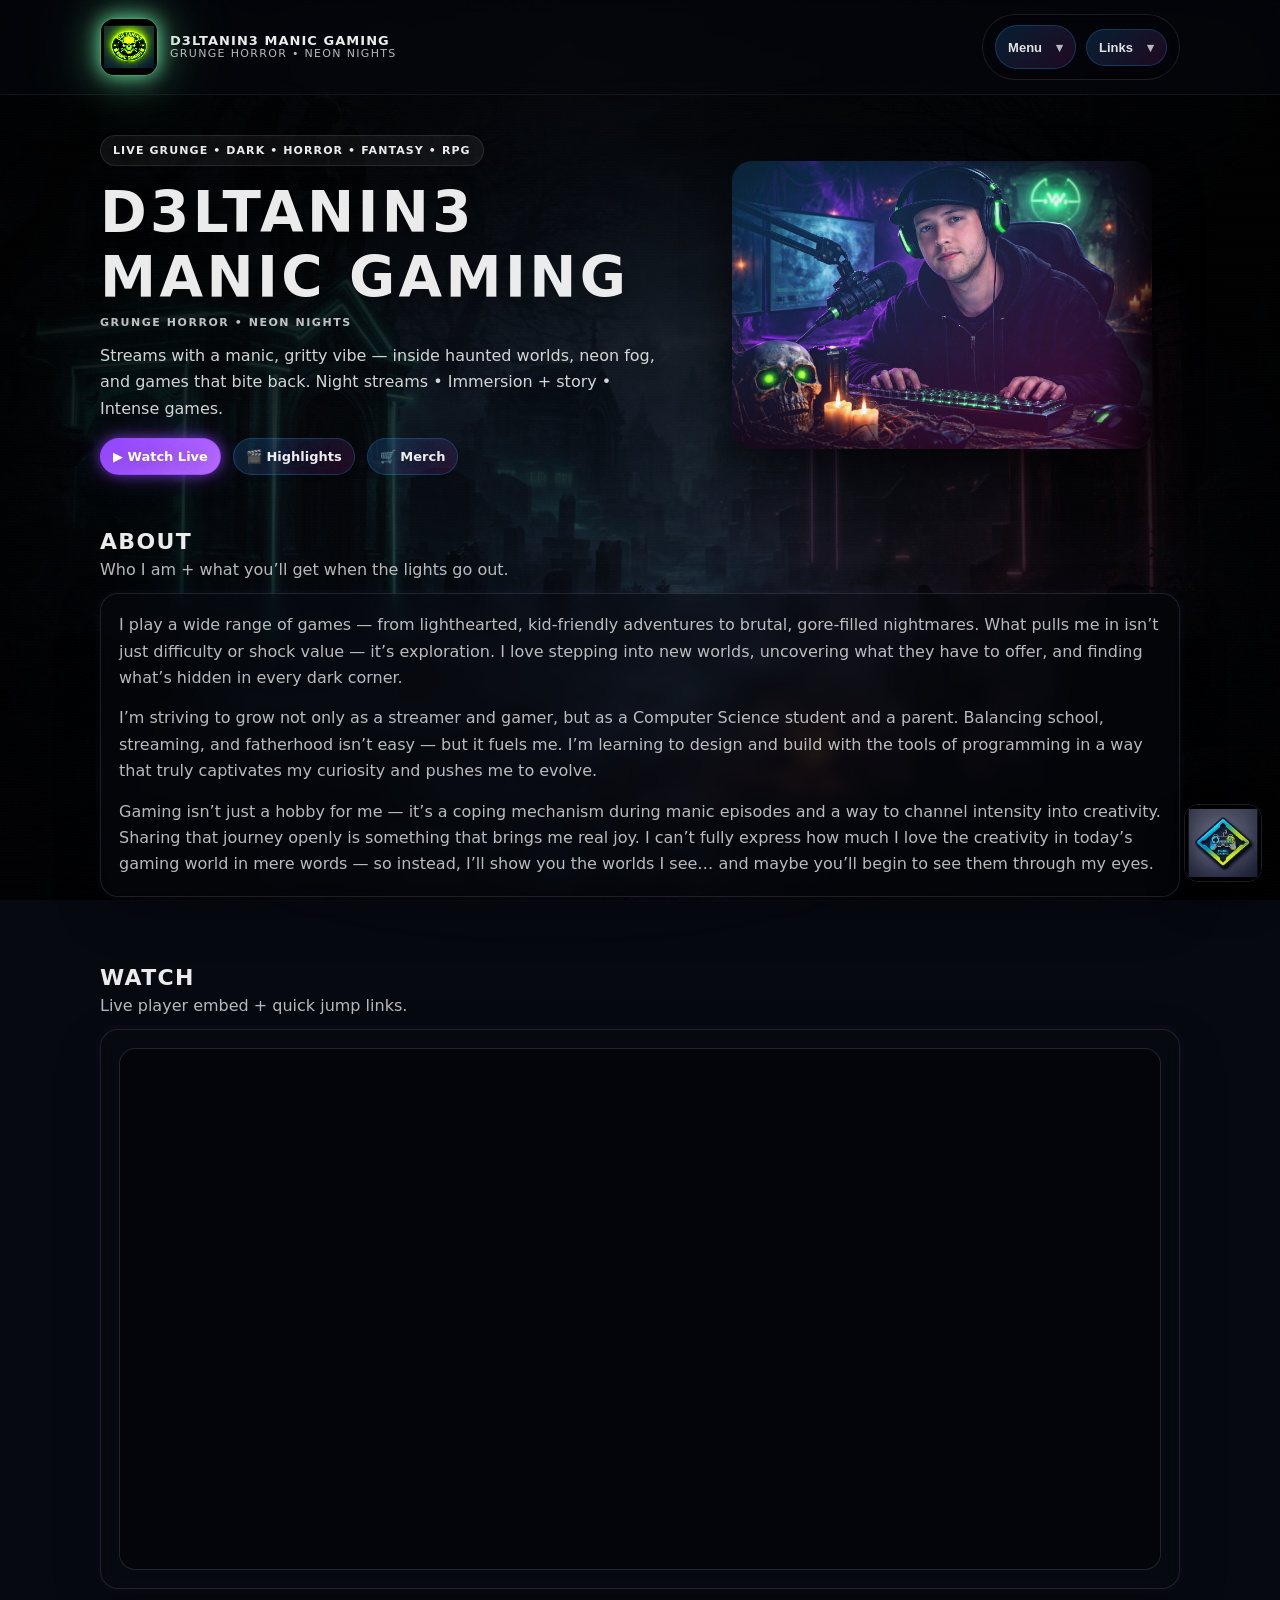
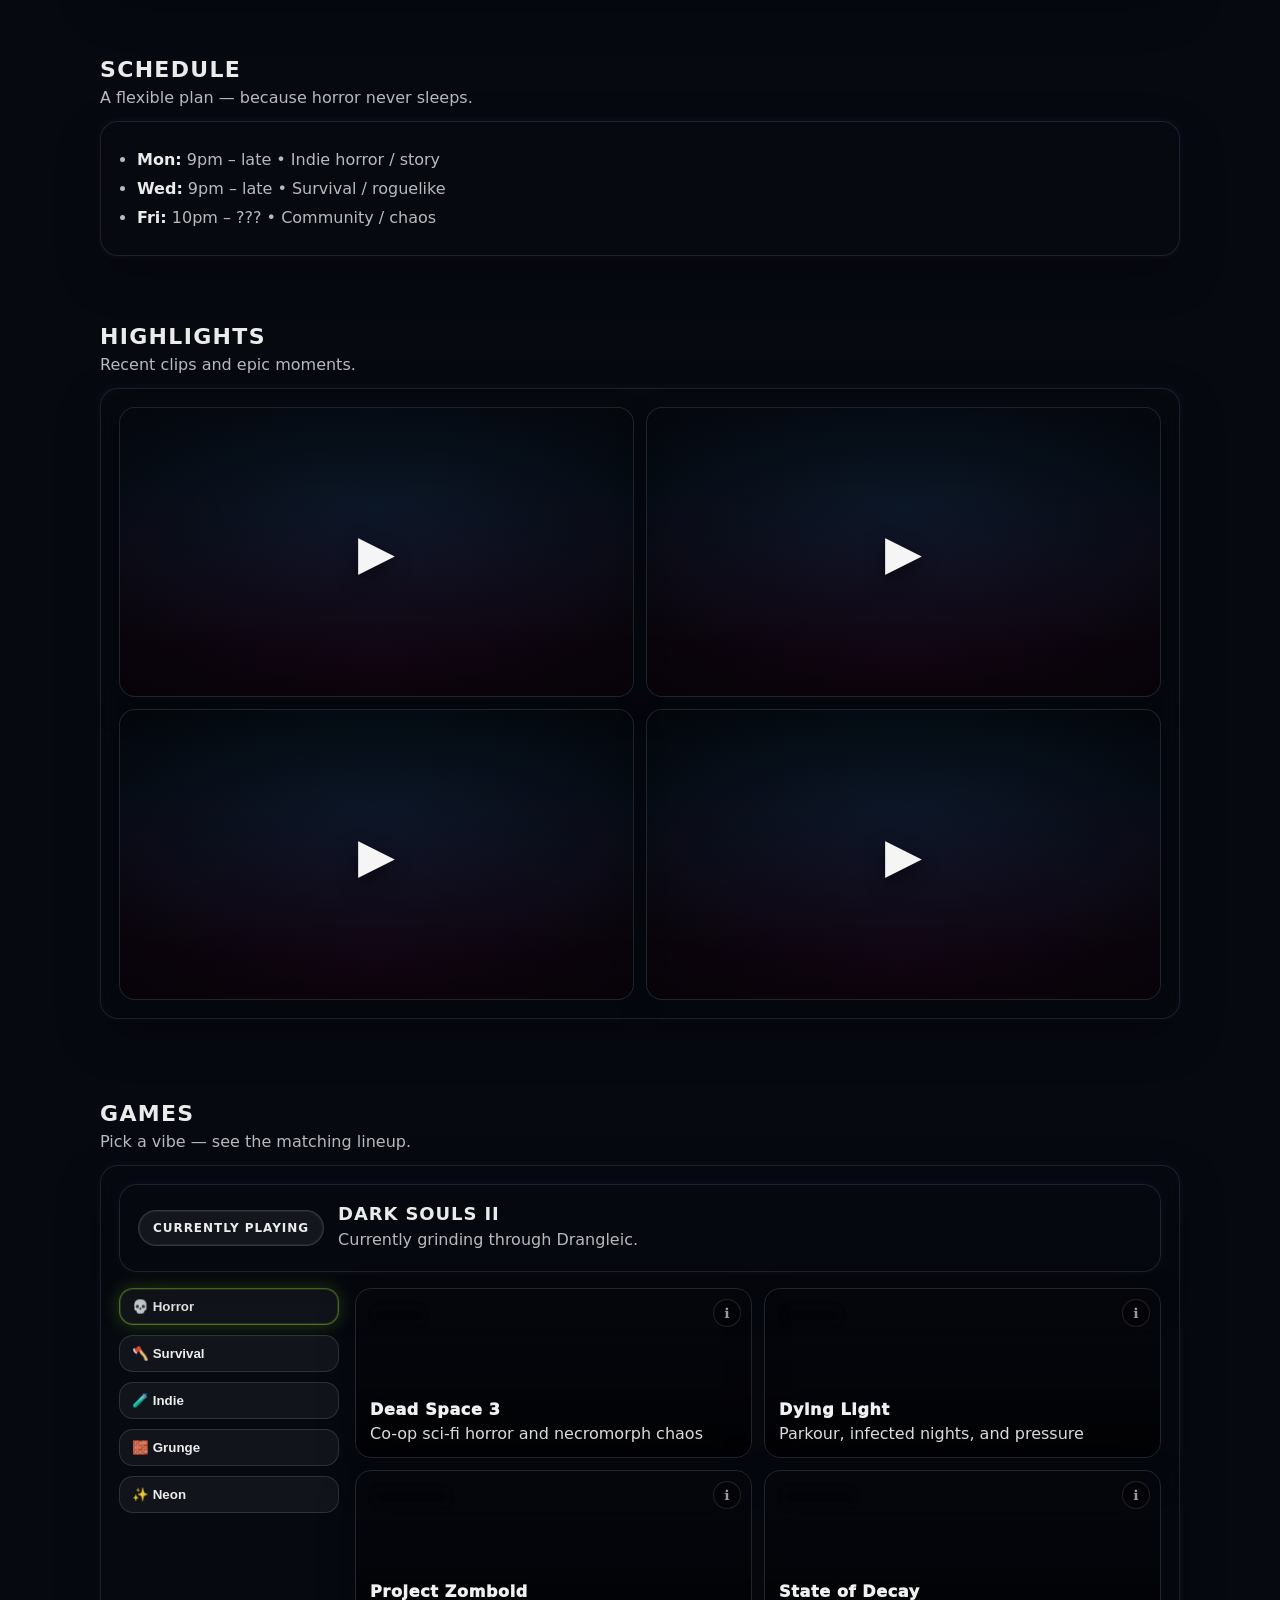
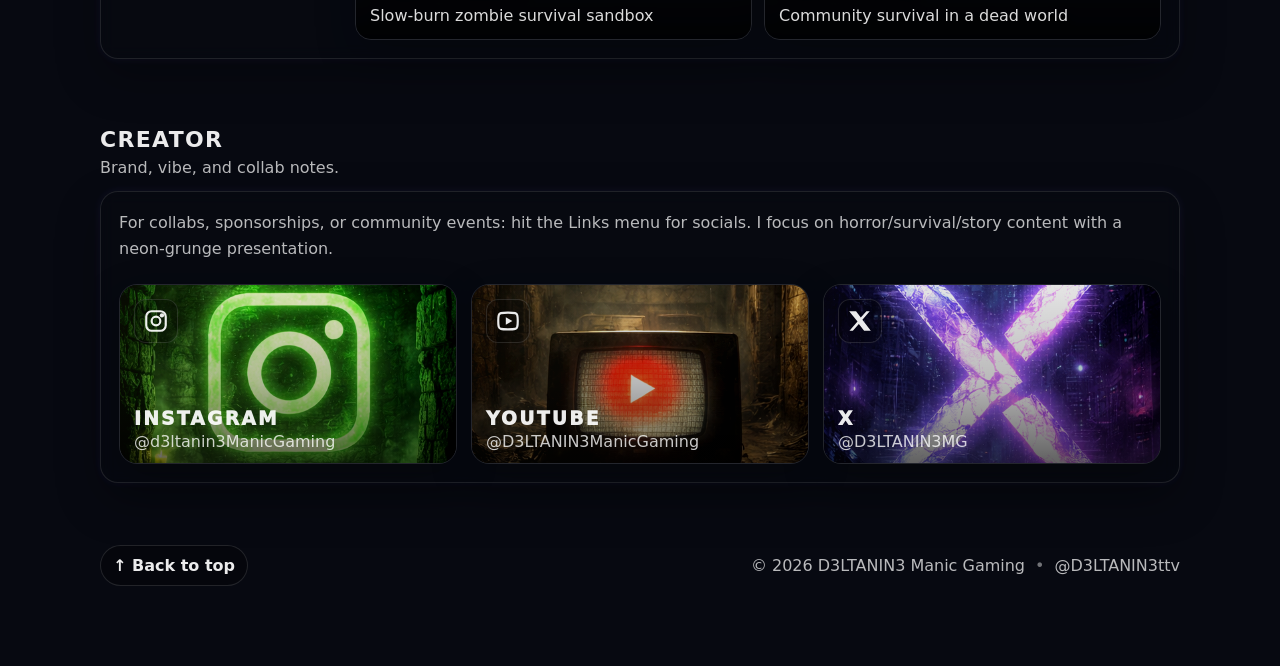
==== commit f12ef224: "Add files via upload" ====
--- a/index.html
+++ b/index.html
@@ -1,5 +1,5 @@
 <!doctype html>
-<html lang="en" data-theme="dark">
+<html lang="en">
   <head>
     <!-- Google tag (gtag.js) -->
     <script
@@ -121,16 +121,6 @@
               >
             </div>
           </div>
-
-          <button
-            class="nav-link nav-button"
-            id="themeBtn"
-            type="button"
-            aria-label="Toggle theme"
-            aria-pressed="false"
-          >
-            <span class="themeBtn__icon" aria-hidden="true">☾</span>
-          </button>
         </nav>
       </div>
     </header>
--- a/style.css
+++ b/style.css
@@ -3,7 +3,6 @@
    ========================= */
 
 html {
-  overflow-y: scroll;
   scroll-behavior: smooth;
 }
 
@@ -32,27 +31,6 @@
   --pillBorder: rgba(29, 166, 255, 0.25);
   --pillGlow:
     0 0 0 1px rgba(255, 255, 255, 0.08) inset, 0 12px 26px rgba(0, 0, 0, 0.35);
-}
-
-:root[data-theme="light"] {
-  --bg: #f6f7fb;
-  --text: rgba(10, 12, 18, 0.92);
-  --muted: rgba(10, 12, 18, 0.7);
-
-  --panel: rgba(255, 255, 255, 0.7);
-  --panelSolid: rgba(255, 255, 255, 0.92);
-  --border: rgba(10, 12, 18, 0.14);
-
-  --shadow: 0 18px 45px rgba(10, 12, 18, 0.15);
-  --ctaGlow:
-    0 0 0 1px rgba(0, 120, 255, 0.18) inset, 0 0 18px rgba(0, 120, 255, 0.12);
-
-  --pillGrad: linear-gradient(
-    135deg,
-    rgba(29, 166, 255, 0.16),
-    rgba(255, 43, 214, 0.1)
-  );
-  --pillBorder: rgba(10, 12, 18, 0.18);
 }
 
 * {
@@ -88,11 +66,6 @@
   outline: 2px solid rgba(255, 255, 255, 0.35);
   outline-offset: 3px;
   border-radius: 12px;
-}
-
-:root[data-theme="light"] a:focus-visible,
-:root[data-theme="light"] button:focus-visible {
-  outline: 2px solid rgba(10, 12, 18, 0.55);
 }
 
 .container {
@@ -264,42 +237,10 @@
   opacity: 1;
 }
 
-:root[data-theme="light"] body::before {
-  background: radial-gradient(
-    280px circle at var(--glow-x, 50%) var(--glow-y, 50%),
-    rgba(29, 166, 255, 0.12),
-    rgba(29, 166, 255, 0.06) 24%,
-    rgba(120, 255, 180, 0.05) 42%,
-    transparent 64%
-  );
-}
-
 @media (prefers-reduced-motion: reduce) {
   body::before {
     display: none;
   }
-}
-
-:root[data-theme="light"] .bg::after {
-  opacity: 0.32;
-}
-
-:root[data-theme="light"] .bg__fog {
-  opacity: 0.4;
-}
-
-:root[data-theme="light"] .bg__vignette {
-  background:
-    radial-gradient(
-      1200px 700px at 50% 25%,
-      rgba(0, 0, 0, 0.05),
-      rgba(0, 0, 0, 0.4)
-    ),
-    radial-gradient(
-      900px 600px at 50% 85%,
-      rgba(0, 0, 0, 0.1),
-      rgba(0, 0, 0, 0.6)
-    );
 }
 
 /* =========================
@@ -313,11 +254,6 @@
   background: rgba(7, 10, 18, 0.46);
   backdrop-filter: blur(12px);
   border-bottom: 1px solid rgba(255, 255, 255, 0.06);
-}
-
-:root[data-theme="light"] .header {
-  background: rgba(255, 255, 255, 0.7);
-  border-bottom: 1px solid rgba(10, 12, 18, 0.1);
 }
 
 .header__inner {
@@ -363,16 +299,6 @@
 }
 
 /* BLUE LOGO (light mode override) */
-:root[data-theme="light"] .brand-logo {
-  border: 1px solid rgba(29, 166, 255, 0.8);
-
-  box-shadow:
-    0 0 0 1px rgba(29, 166, 255, 0.35) inset,
-    0 0 18px rgba(29, 166, 255, 0.85),
-    0 0 42px rgba(29, 166, 255, 0.55),
-    0 0 80px rgba(29, 166, 255, 0.35),
-    0 14px 30px rgba(10, 12, 18, 0.16);
-}
 
 .brand-logo img {
   position: absolute;
@@ -391,26 +317,7 @@
   display: none;
 }
 
-:root[data-theme="light"] .skull--dark {
-  display: none;
-}
-:root[data-theme="light"] .skull--light {
-  display: block;
-}
-
-:root[data-theme="light"] /* GREEN glow */
-.brand-logo--green img {
-  filter: contrast(1.4) brightness(1.15) saturate(1.4)
-    drop-shadow(0 0 10px rgba(120, 255, 180, 0.6))
-    drop-shadow(0 0 22px rgba(120, 255, 180, 0.35));
-}
-
 /* BLUE glow (light theme) */
-:root[data-theme="light"] .brand-logo img {
-  filter: contrast(1.35) brightness(1.1) saturate(1.3)
-    drop-shadow(0 0 10px rgba(29, 166, 255, 0.6))
-    drop-shadow(0 0 22px rgba(29, 166, 255, 0.35));
-}
 
 .brand-text {
   display: flex;
@@ -441,11 +348,6 @@
   background: rgba(0, 0, 0, 0.22);
   backdrop-filter: blur(10px);
   position: relative;
-}
-
-:root[data-theme="light"] .nav {
-  background: rgba(255, 255, 255, 0.6);
-  border: 1px solid rgba(10, 12, 18, 0.12);
 }
 
 .nav-primary-menu {
@@ -589,10 +491,6 @@
   box-shadow: 0 0 0 1px rgba(255, 255, 255, 0.1) inset;
 }
 
-:root[data-theme="light"] .nav-menu a:hover {
-  background: rgba(10, 12, 18, 0.06);
-  box-shadow: 0 0 0 1px rgba(10, 12, 18, 0.1) inset;
-}
 /* =========================
    Hero
    ========================= */
@@ -611,15 +509,6 @@
 .hero-copy {
   padding: 10px 0;
   text-shadow: 0 2px 18px rgba(0, 0, 0, 0.35);
-}
-
-:root[data-theme="light"] .hero-copy {
-  background: rgba(255, 255, 255, 0.22);
-  border: 1px solid rgba(10, 12, 18, 0.08);
-  box-shadow: 0 0 0 1px rgba(255, 255, 255, 0.22) inset;
-  border-radius: 18px;
-  backdrop-filter: blur(10px);
-  padding: 18px;
 }
 
 .badge {
@@ -632,11 +521,6 @@
   text-transform: uppercase;
   background: rgba(255, 255, 255, 0.06);
   border: 1px solid rgba(255, 255, 255, 0.1);
-}
-
-:root[data-theme="light"] .badge {
-  background: rgba(10, 12, 18, 0.05);
-  border: 1px solid rgba(10, 12, 18, 0.1);
 }
 
 .hero-title {
@@ -811,11 +695,6 @@
   overflow: hidden;
   border: 1px solid rgba(255, 255, 255, 0.12);
   background: rgba(0, 0, 0, 0.35);
-}
-
-:root[data-theme="light"] .watch__embed {
-  border-color: rgba(10, 12, 18, 0.12);
-  background: rgba(10, 12, 18, 0.04);
 }
 
 #twitchEmbed {
@@ -1060,12 +939,6 @@
   border: 1px solid rgba(255, 255, 255, 0.12);
   background: rgba(0, 0, 0, 0.18);
   box-shadow: 0 14px 34px rgba(0, 0, 0, 0.2);
-}
-
-:root[data-theme="light"] .clipSlot {
-  border-color: rgba(10, 12, 18, 0.12);
-  background: rgba(255, 255, 255, 0.22);
-  box-shadow: 0 14px 34px rgba(10, 12, 18, 0.1);
 }
 
 .clipSlot__embed {
@@ -1233,11 +1106,6 @@
   transition: 0.18s ease;
 }
 
-:root[data-theme="light"] .gameTag {
-  background: rgba(10, 12, 18, 0.04);
-  border: 1px solid rgba(10, 12, 18, 0.1);
-}
-
 .gameTag:hover {
   box-shadow: var(--ctaGlow);
   transform: translateY(-1px);
@@ -1378,10 +1246,6 @@
   outline-offset: 3px;
 }
 
-:root[data-theme="light"] .miniCard--playable:focus-visible {
-  outline: 2px solid rgba(10, 12, 18, 0.55);
-}
-
 .miniCard__bg {
   position: absolute;
   inset: 0;
@@ -1408,15 +1272,6 @@
     rgba(0, 0, 0, 0.12) 100%
   );
   pointer-events: none;
-}
-
-:root[data-theme="light"] .miniCard__shade {
-  background: linear-gradient(
-    to top,
-    rgba(0, 0, 0, 0.74) 0%,
-    rgba(0, 0, 0, 0.38) 45%,
-    rgba(0, 0, 0, 0.1) 100%
-  );
 }
 
 .miniCard__badge {
@@ -1439,11 +1294,6 @@
   backdrop-filter: blur(6px);
 }
 
-:root[data-theme="light"] .miniCard__badge {
-  background: rgba(0, 0, 0, 0.62);
-  border-color: rgba(255, 255, 255, 0.22);
-}
-
 .miniCard__title {
   position: absolute;
   left: 14px;
@@ -1466,16 +1316,6 @@
   margin: 0;
   color: rgba(255, 255, 255, 0.86);
   text-shadow: 0 2px 12px rgba(0, 0, 0, 0.9);
-}
-
-:root[data-theme="light"] .miniCard__title {
-  color: rgba(255, 255, 255, 0.96);
-  text-shadow: 0 2px 12px rgba(0, 0, 0, 0.92);
-}
-
-:root[data-theme="light"] .miniCard__desc {
-  color: rgba(255, 255, 255, 0.88);
-  text-shadow: 0 2px 12px rgba(0, 0, 0, 0.92);
 }
 
 /* =========================
@@ -1531,11 +1371,6 @@
   box-shadow: 0 18px 40px rgba(0, 0, 0, 0.45);
   border: 1px solid rgba(255, 255, 255, 0.12);
   opacity: 0.95;
-}
-
-:root[data-theme="light"] .corner-badge {
-  border: 1px solid rgba(10, 12, 18, 0.12);
-  box-shadow: 0 16px 34px rgba(10, 12, 18, 0.18);
 }
 
 /* =========================
